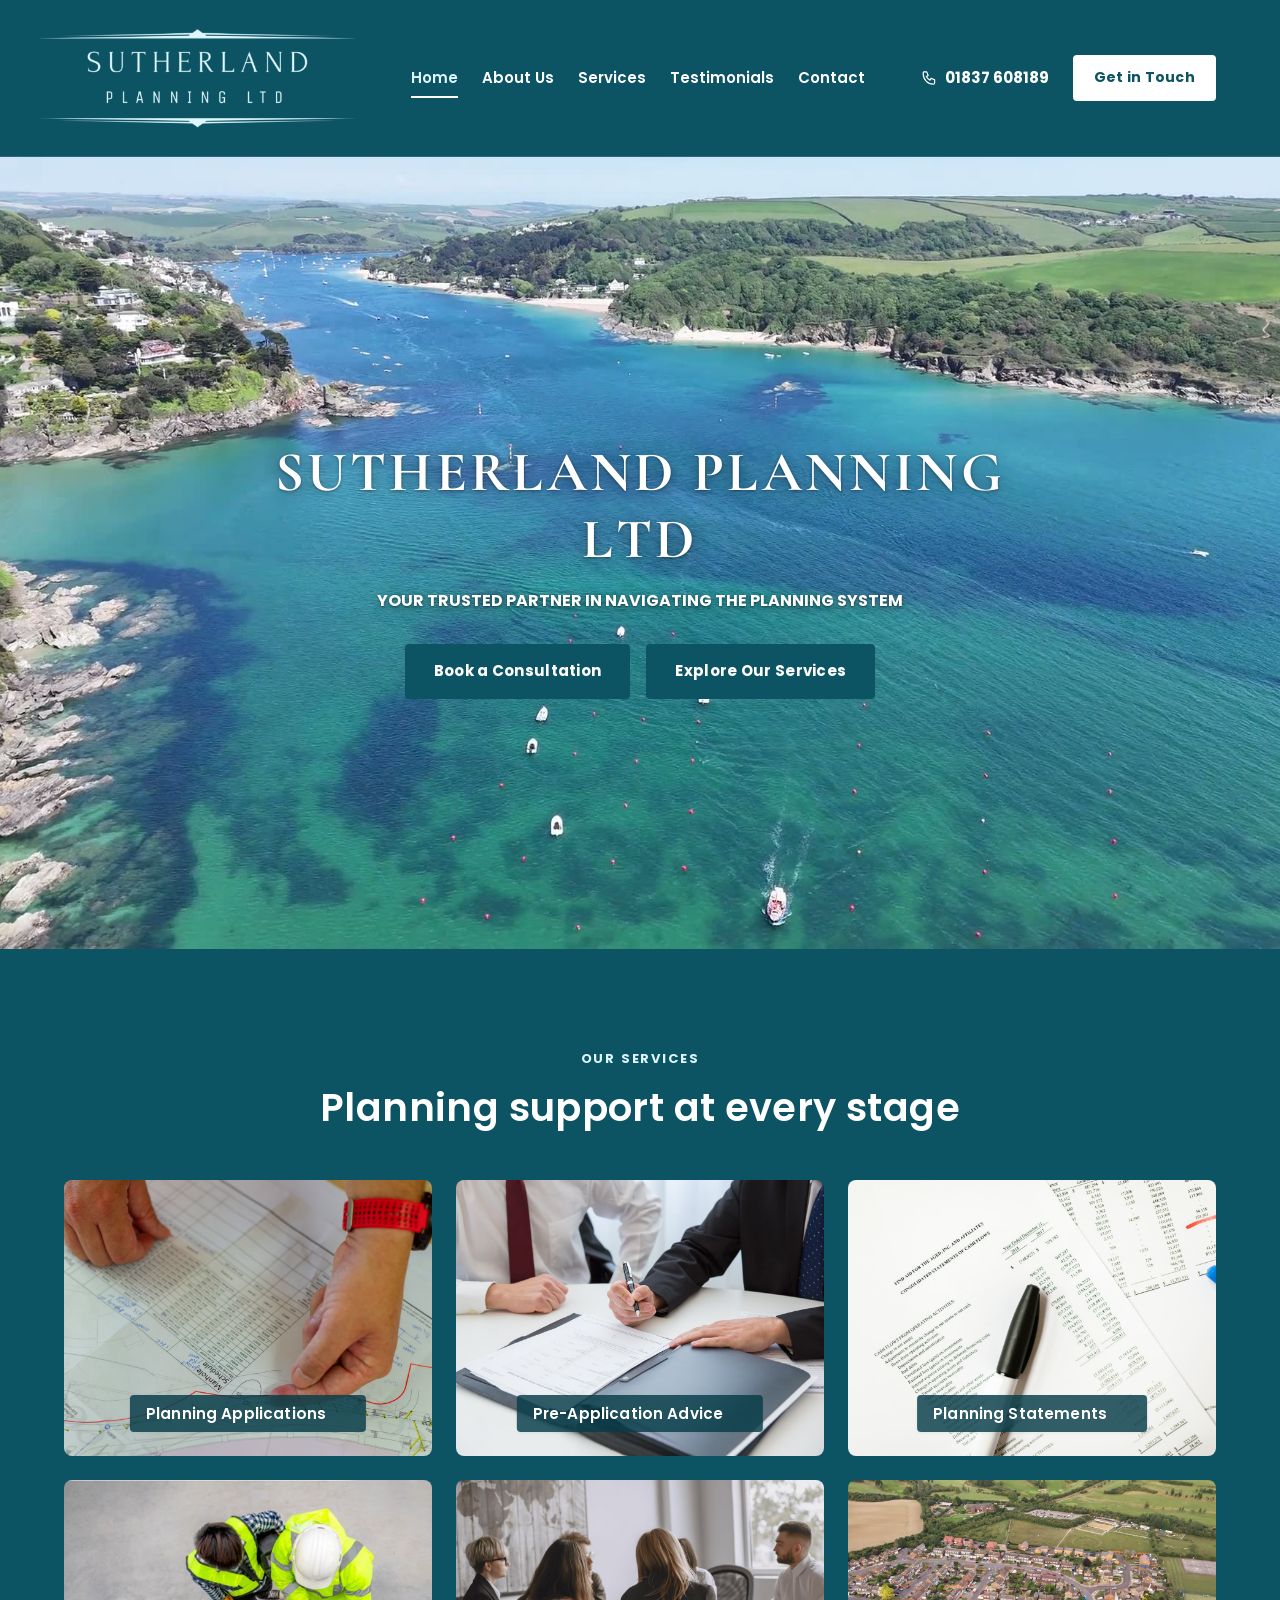
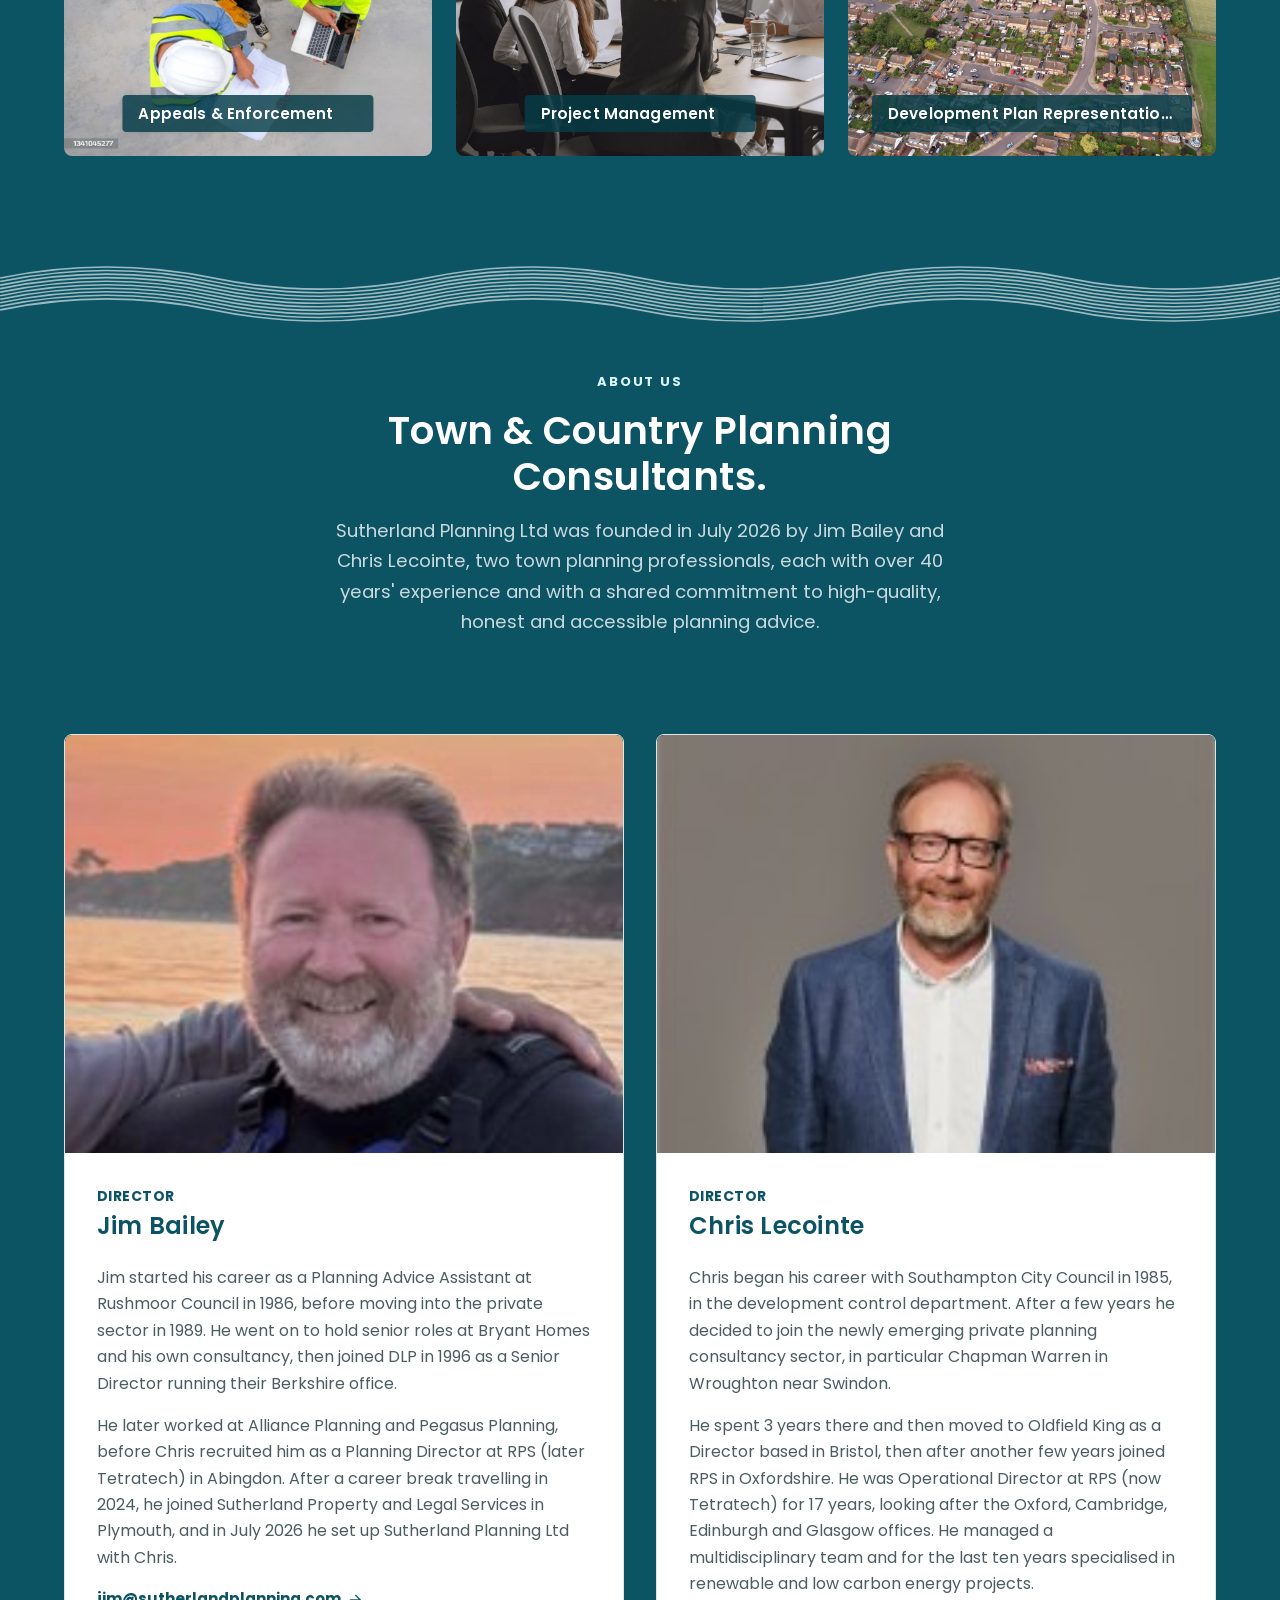
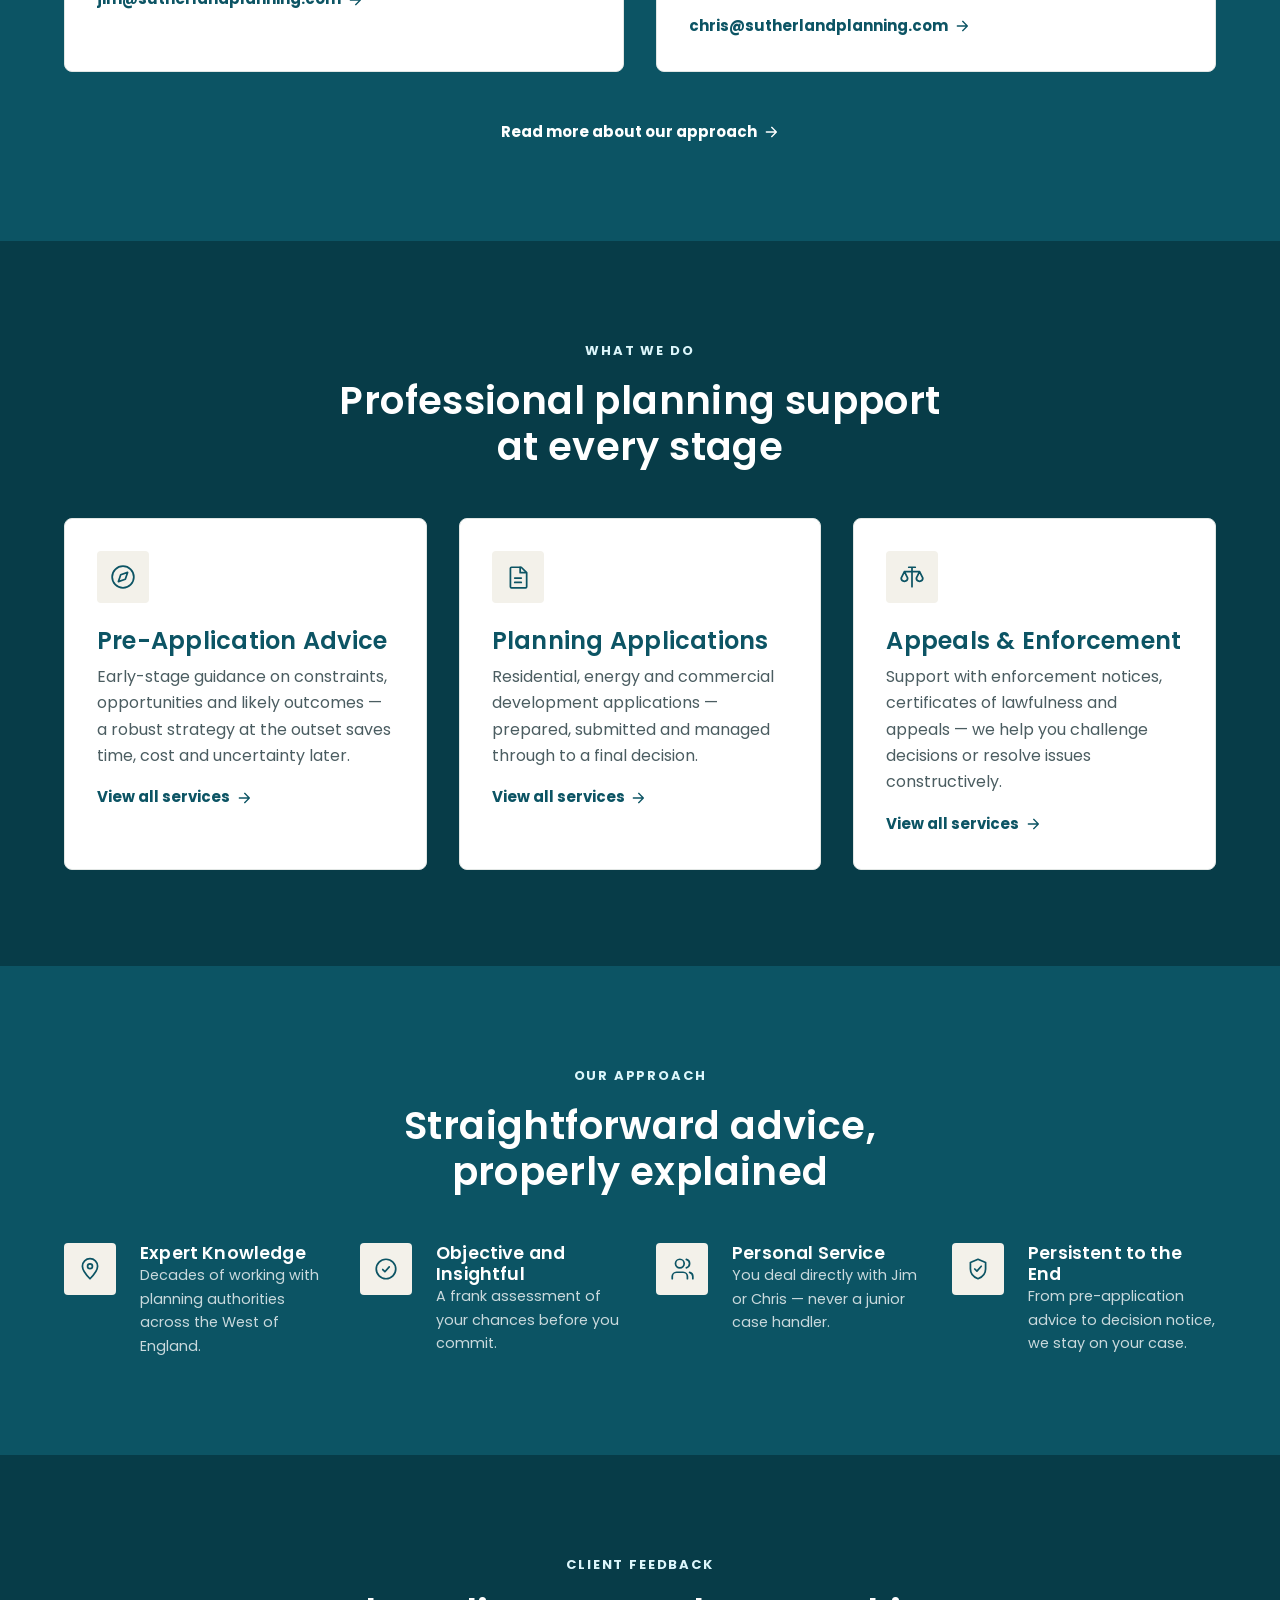
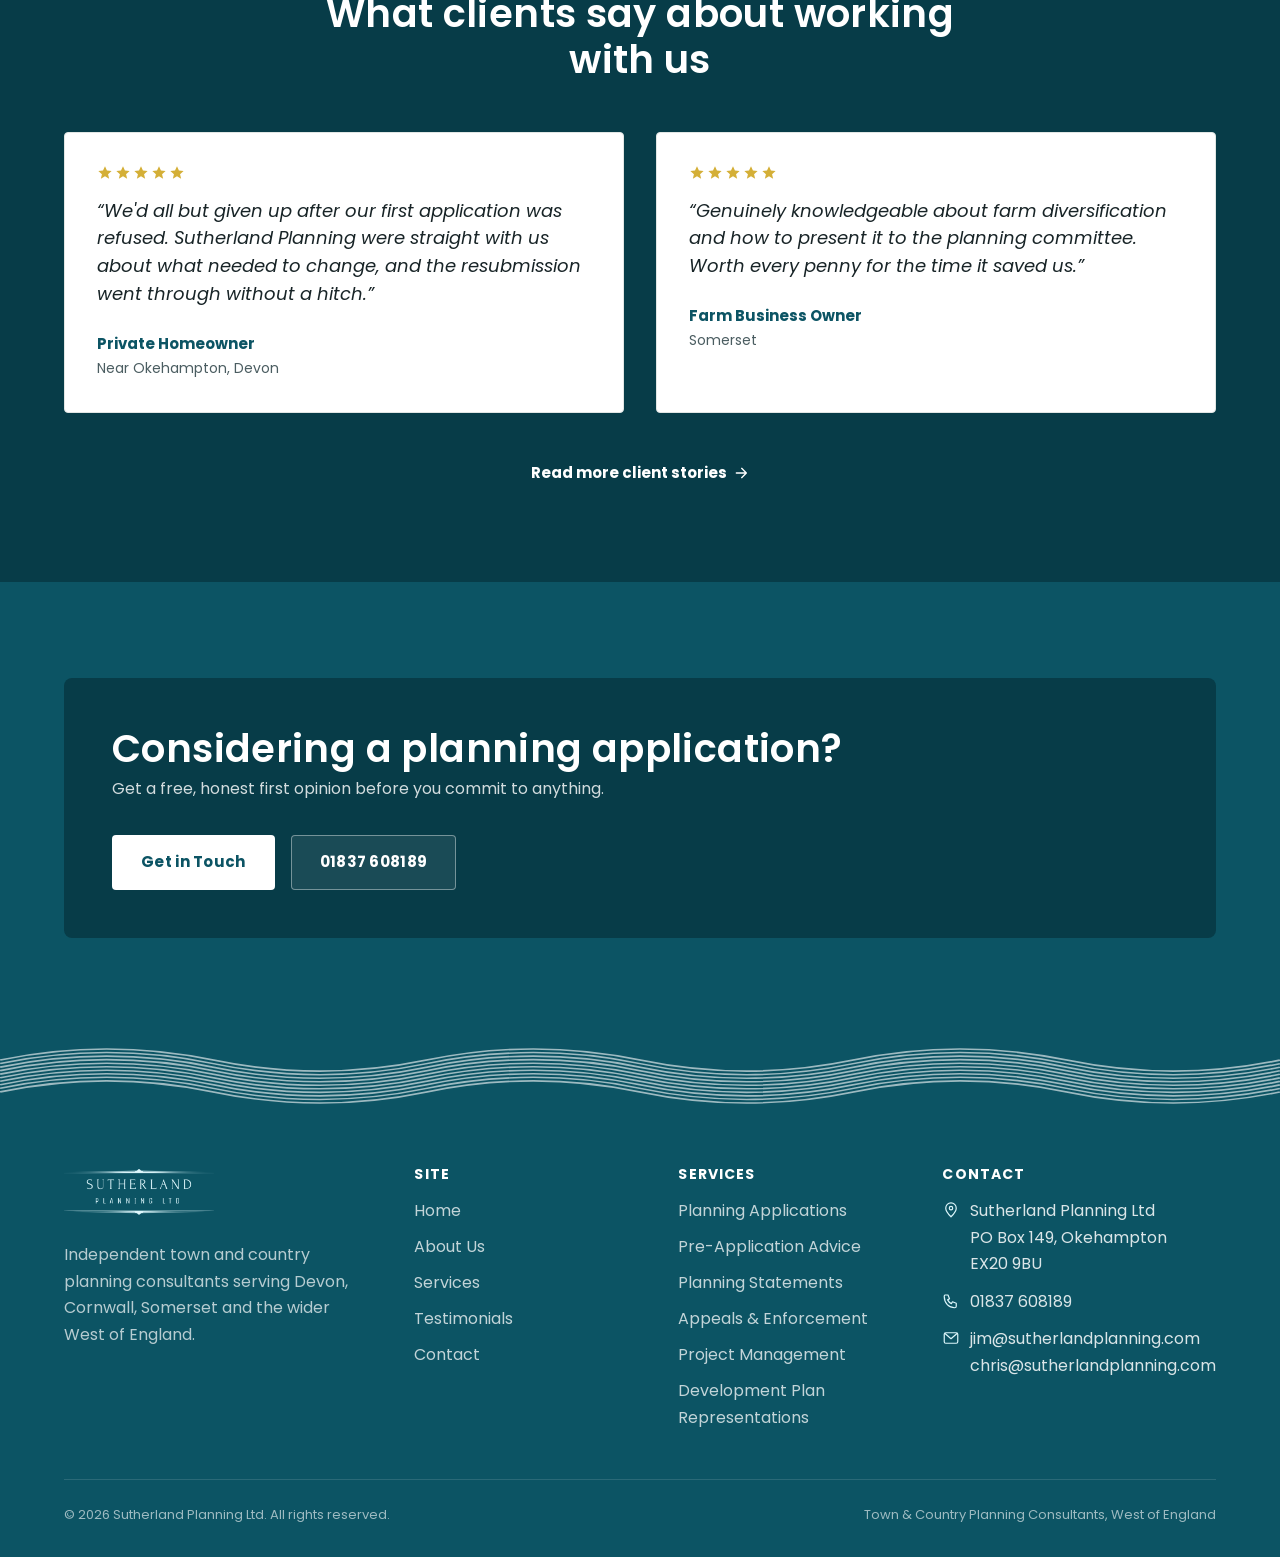
==== index.html @ 9126ce27 "Rename Local Knowledge to Expert Knowledge Co-Authored-By: Claude Sonnet 5 <noreply@anthropic.com>" ====
<!DOCTYPE html>
<html lang="en-GB">
<head>
<meta charset="UTF-8">
<meta name="viewport" content="width=device-width, initial-scale=1">
<title>Sutherland Planning Ltd | Town &amp; Country Planning Consultants, West of England</title>
<meta name="description" content="Sutherland Planning Ltd is a dedicated town and country planning consultancy based in the West of England, led by directors Jim Bailey and Chris Lecointe, each with over 40 years' experience.">
<link rel="icon" href="assets/img/logo.png">
<link rel="preconnect" href="https://fonts.googleapis.com">
<link rel="preconnect" href="https://fonts.gstatic.com" crossorigin>
<link href="https://fonts.googleapis.com/css2?family=Poppins:ital,wght@0,400;0,500;0,600;0,700;0,800;1,400;1,500&family=Cormorant+Garamond:wght@500;600;700&display=swap" rel="stylesheet">
<link rel="stylesheet" href="assets/css/style.css">
</head>
<body>
<a class="skip-link" href="#main">Skip to main content</a>

<!-- ============ HEADER ============ -->
<header class="site-header">
  <div class="container site-header__inner">
    <a class="brand" href="index.html" aria-label="Sutherland Planning Ltd — Home">
      <img src="assets/img/logo.png" alt="Sutherland Planning Ltd — Town &amp; Country Planning Consultants" width="233" height="82">
    </a>

    <nav class="nav-desktop" aria-label="Primary">
      <ul>
        <li><a href="index.html" aria-current="page">Home</a></li>
        <li><a href="about.html">About Us</a></li>
        <li><a href="services.html">Services</a></li>
        <li><a href="testimonials.html">Testimonials</a></li>
        <li><a href="contact.html">Contact</a></li>
      </ul>
    </nav>

    <div class="header-actions">
      <a class="header-phone" href="tel:+441837608189">
        <svg class="icon" viewBox="0 0 24 24" fill="none" stroke="currentColor" stroke-width="1.6" stroke-linecap="round" stroke-linejoin="round" aria-hidden="true"><path d="M4 4h4l2 5-2.5 1.5a11 11 0 0 0 5 5L14 13l5 2v4a2 2 0 0 1-2 2C9.16 21 3 14.84 3 6a2 2 0 0 1 1-2Z"/></svg>
        01837 608189
      </a>
      <a class="btn btn--accent btn--sm" href="contact.html">Get in Touch</a>
      <button class="nav-toggle" aria-label="Open menu" aria-expanded="false" aria-controls="mobile-nav">
        <svg viewBox="0 0 24 24" fill="none" stroke="currentColor" stroke-width="1.8" stroke-linecap="round" aria-hidden="true"><path d="M3 6h18M3 12h18M3 18h18"/></svg>
      </button>
    </div>
  </div>
</header>

<nav id="mobile-nav" class="mobile-nav" aria-label="Mobile">
  <ul>
    <li><a href="index.html">Home</a></li>
    <li><a href="about.html">About Us</a></li>
    <li><a href="services.html">Services</a></li>
    <li><a href="testimonials.html">Testimonials</a></li>
    <li><a href="contact.html">Contact</a></li>
  </ul>
  <div class="mobile-nav__footer">
    <a class="btn btn--accent btn--block" href="contact.html">Get in Touch</a>
    <a class="btn btn--outline btn--block" href="tel:+441837608189">Call 01837 608189</a>
  </div>
</nav>

<main id="main">

  <!-- ============ HERO ============ -->
  <section class="hero">
    <video class="hero__media" autoplay muted loop playsinline poster="assets/img/hero-poster.jpg">
      <source src="assets/video/hero.mp4" type="video/mp4">
    </video>
    <div class="container hero__content">
      <h1>Sutherland Planning Ltd</h1>
      <p class="hero__tagline">Your trusted partner in navigating the planning system</p>
      <div class="hero__actions">
        <a class="btn btn--accent" href="contact.html">Book a Consultation</a>
        <a class="btn btn--accent" href="services.html">Explore Our Services</a>
      </div>
    </div>
  </section>

  <!-- ============ OUR SERVICES ============ -->
  <section class="section">
    <div class="container">
      <div class="section-head section-head--center">
        <span class="eyebrow">Our Services</span>
        <h2>Planning support at every stage</h2>
      </div>
      <div class="service-tiles">
        <a class="service-tile" href="services.html#applications">
          <img class="service-tile__img" src="assets/img/services/planning-applications.jpg" alt="" loading="lazy">
          <h3 class="service-tile__title">Planning Applications
            <svg class="icon" viewBox="0 0 24 24" fill="none" stroke="currentColor" stroke-width="2" stroke-linecap="round" stroke-linejoin="round" aria-hidden="true"><path d="M5 12h14M13 5l7 7-7 7"/></svg>
          </h3>
        </a>
        <a class="service-tile" href="services.html#pre-application-advice">
          <img class="service-tile__img" src="assets/img/services/pre-application-advice.jpg" alt="" loading="lazy">
          <h3 class="service-tile__title">Pre-Application Advice
            <svg class="icon" viewBox="0 0 24 24" fill="none" stroke="currentColor" stroke-width="2" stroke-linecap="round" stroke-linejoin="round" aria-hidden="true"><path d="M5 12h14M13 5l7 7-7 7"/></svg>
          </h3>
        </a>
        <a class="service-tile" href="services.html#planning-statements">
          <img class="service-tile__img" src="assets/img/services/planning-statements.jpg" alt="" loading="lazy">
          <h3 class="service-tile__title">Planning Statements
            <svg class="icon" viewBox="0 0 24 24" fill="none" stroke="currentColor" stroke-width="2" stroke-linecap="round" stroke-linejoin="round" aria-hidden="true"><path d="M5 12h14M13 5l7 7-7 7"/></svg>
          </h3>
        </a>
        <a class="service-tile" href="services.html#enforcement-appeals">
          <img class="service-tile__img" src="assets/img/services/enforcement-appeals.jpg" alt="" loading="lazy">
          <h3 class="service-tile__title">Appeals &amp; Enforcement
            <svg class="icon" viewBox="0 0 24 24" fill="none" stroke="currentColor" stroke-width="2" stroke-linecap="round" stroke-linejoin="round" aria-hidden="true"><path d="M5 12h14M13 5l7 7-7 7"/></svg>
          </h3>
        </a>
        <a class="service-tile" href="services.html#project-management">
          <img class="service-tile__img" src="assets/img/services/project-management.jpg" alt="" loading="lazy">
          <h3 class="service-tile__title">Project Management
            <svg class="icon" viewBox="0 0 24 24" fill="none" stroke="currentColor" stroke-width="2" stroke-linecap="round" stroke-linejoin="round" aria-hidden="true"><path d="M5 12h14M13 5l7 7-7 7"/></svg>
          </h3>
        </a>
        <a class="service-tile" href="services.html#local-plan-representations">
          <img class="service-tile__img" src="assets/img/services/local-plan-representations.jpg" alt="" loading="lazy">
          <h3 class="service-tile__title">Development Plan Representations
            <svg class="icon" viewBox="0 0 24 24" fill="none" stroke="currentColor" stroke-width="2" stroke-linecap="round" stroke-linejoin="round" aria-hidden="true"><path d="M5 12h14M13 5l7 7-7 7"/></svg>
          </h3>
        </a>
      </div>
    </div>
  </section>

  <div class="section-divider" aria-hidden="true"></div>

  <!-- ============ INTRO / VALUE PROP ============ -->
  <section class="section" style="padding-top: var(--space-4);">
    <div class="container">
      <div class="section-head section-head--center" style="margin-bottom: var(--space-7);">
        <span class="eyebrow">About Us</span>
        <h2>Town &amp; Country Planning Consultants.</h2>
        <p style="font-size:1.15rem;">Sutherland Planning Ltd was founded in July 2026 by Jim Bailey and Chris Lecointe, two town planning professionals, each with over 40 years' experience and with a shared commitment to high-quality, honest and accessible planning advice.</p>
      </div>
      <div class="grid grid--2">
        <article class="team-card">
          <div class="team-card__photo">
            <img src="assets/img/jim.jpg" alt="Jim Bailey, Director at Sutherland Planning Ltd" loading="lazy" width="400" height="300">
          </div>
          <div class="team-card__body">
            <span class="team-card__role">Director</span>
            <h3>Jim Bailey</h3>
            <p>Jim started his career as a Planning Advice Assistant at Rushmoor Council in 1986, before moving into the private sector in 1989. He went on to hold senior roles at Bryant Homes and his own consultancy, then joined DLP in 1996 as a Senior Director running their Berkshire office.</p>
            <p>He later worked at Alliance Planning and Pegasus Planning, before Chris recruited him as a Planning Director at RPS (later Tetratech) in Abingdon. After a career break travelling in 2024, he joined Sutherland Property and Legal Services in Plymouth, and in July 2026 he set up Sutherland Planning Ltd with Chris.</p>
            <a class="card__link mt-2" href="mailto:jim@sutherlandplanning.com">
              jim@sutherlandplanning.com
              <svg class="icon" viewBox="0 0 24 24" fill="none" stroke="currentColor" stroke-width="2" stroke-linecap="round" stroke-linejoin="round" aria-hidden="true"><path d="M5 12h14M13 5l7 7-7 7"/></svg>
            </a>
          </div>
        </article>
        <article class="team-card">
          <div class="team-card__photo">
            <img src="assets/img/chris.jpg" alt="Chris Lecointe, Director at Sutherland Planning Ltd" loading="lazy" width="400" height="300">
          </div>
          <div class="team-card__body">
            <span class="team-card__role">Director</span>
            <h3>Chris Lecointe</h3>
            <p>Chris began his career with Southampton City Council in 1985, in the development control department. After a few years he decided to join the newly emerging private planning consultancy sector, in particular Chapman Warren in Wroughton near Swindon.</p>
            <p>He spent 3 years there and then moved to Oldfield King as a Director based in Bristol, then after another few years joined RPS in Oxfordshire. He was Operational Director at RPS (now Tetratech) for 17 years, looking after the Oxford, Cambridge, Edinburgh and Glasgow offices. He managed a multidisciplinary team and for the last ten years specialised in renewable and low carbon energy projects.</p>
            <a class="card__link mt-2" href="mailto:chris@sutherlandplanning.com">
              chris@sutherlandplanning.com
              <svg class="icon" viewBox="0 0 24 24" fill="none" stroke="currentColor" stroke-width="2" stroke-linecap="round" stroke-linejoin="round" aria-hidden="true"><path d="M5 12h14M13 5l7 7-7 7"/></svg>
            </a>
          </div>
        </article>
      </div>
      <p class="text-center mt-4"><a class="card__link card__link--invert" href="about.html" style="justify-content:center;">
        Read more about our approach
        <svg class="icon" viewBox="0 0 24 24" fill="none" stroke="currentColor" stroke-width="2" stroke-linecap="round" stroke-linejoin="round" aria-hidden="true"><path d="M5 12h14M13 5l7 7-7 7"/></svg>
      </a></p>
    </div>
  </section>

  <!-- ============ SERVICES OVERVIEW ============ -->
  <section class="section section--alt">
    <div class="container">
      <div class="section-head section-head--center">
        <span class="eyebrow">What We Do</span>
        <h2>Professional planning support at every stage</h2>
      </div>
      <div class="grid grid--3">
        <article class="card">
          <div class="card__icon">
            <svg class="icon" viewBox="0 0 24 24" fill="none" stroke="currentColor" stroke-width="1.6" stroke-linecap="round" stroke-linejoin="round" aria-hidden="true"><circle cx="12" cy="12" r="10"/><polygon points="16.24 7.76 14.12 14.12 7.76 16.24 9.88 9.88 16.24 7.76"/></svg>
          </div>
          <h3>Pre-Application Advice</h3>
          <p>Early-stage guidance on constraints, opportunities and likely outcomes — a robust strategy at the outset saves time, cost and uncertainty later.</p>
          <a class="card__link" href="services.html#pre-application-advice">
            View all services
            <svg class="icon" viewBox="0 0 24 24" fill="none" stroke="currentColor" stroke-width="2" stroke-linecap="round" stroke-linejoin="round" aria-hidden="true"><path d="M5 12h14M13 5l7 7-7 7"/></svg>
          </a>
        </article>
        <article class="card">
          <div class="card__icon">
            <svg class="icon" viewBox="0 0 24 24" fill="none" stroke="currentColor" stroke-width="1.6" stroke-linecap="round" stroke-linejoin="round" aria-hidden="true"><path d="M6 3h9l5 5v13a1 1 0 0 1-1 1H6a1 1 0 0 1-1-1V4a1 1 0 0 1 1-1Z"/><path d="M14 3v5h5M9 13h6M9 17h6"/></svg>
          </div>
          <h3>Planning Applications</h3>
          <p>Residential, energy and commercial development applications — prepared, submitted and managed through to a final decision.</p>
          <a class="card__link" href="services.html#applications">
            View all services
            <svg class="icon" viewBox="0 0 24 24" fill="none" stroke="currentColor" stroke-width="2" stroke-linecap="round" stroke-linejoin="round" aria-hidden="true"><path d="M5 12h14M13 5l7 7-7 7"/></svg>
          </a>
        </article>
        <article class="card">
          <div class="card__icon">
            <svg class="icon" viewBox="0 0 24 24" fill="none" stroke="currentColor" stroke-width="1.6" stroke-linecap="round" stroke-linejoin="round" aria-hidden="true"><path d="M12 3v18M5 7l-3 6a3 3 0 0 0 6 0L5 7Zm14 0l-3 6a3 3 0 0 0 6 0l-3-6ZM5 7h14M9 3h6"/></svg>
          </div>
          <h3>Appeals &amp; Enforcement</h3>
          <p>Support with enforcement notices, certificates of lawfulness and appeals — we help you challenge decisions or resolve issues constructively.</p>
          <a class="card__link" href="services.html#enforcement-appeals">
            View all services
            <svg class="icon" viewBox="0 0 24 24" fill="none" stroke="currentColor" stroke-width="2" stroke-linecap="round" stroke-linejoin="round" aria-hidden="true"><path d="M5 12h14M13 5l7 7-7 7"/></svg>
          </a>
        </article>
      </div>
    </div>
  </section>

  <!-- ============ APPROACH ============ -->
  <section class="section">
    <div class="container">
      <div class="section-head section-head--center">
        <span class="eyebrow">Our Approach</span>
        <h2>Straightforward advice, properly explained</h2>
      </div>
      <div class="grid grid--4">
        <div class="value-item">
          <div class="card__icon">
            <svg class="icon" viewBox="0 0 24 24" fill="none" stroke="currentColor" stroke-width="1.6" stroke-linecap="round" stroke-linejoin="round" aria-hidden="true"><path d="M12 21c4-4 7-7.5 7-11.5A7 7 0 0 0 5 9.5C5 13.5 8 17 12 21Z"/><circle cx="12" cy="9.5" r="2.25"/></svg>
          </div>
          <div>
            <h3 style="font-size:1.1rem;">Expert Knowledge</h3>
            <p style="font-size:0.9rem;">Decades of working with planning authorities across the West of England.</p>
          </div>
        </div>
        <div class="value-item">
          <div class="card__icon">
            <svg class="icon" viewBox="0 0 24 24" fill="none" stroke="currentColor" stroke-width="1.6" stroke-linecap="round" stroke-linejoin="round" aria-hidden="true"><path d="M9 12.5l2 2 4-4.5"/><circle cx="12" cy="12" r="9"/></svg>
          </div>
          <div>
            <h3 style="font-size:1.1rem;">Objective and Insightful</h3>
            <p style="font-size:0.9rem;">A frank assessment of your chances before you commit.</p>
          </div>
        </div>
        <div class="value-item">
          <div class="card__icon">
            <svg class="icon" viewBox="0 0 24 24" fill="none" stroke="currentColor" stroke-width="1.6" stroke-linecap="round" stroke-linejoin="round" aria-hidden="true"><path d="M17 21v-2a4 4 0 0 0-4-4H7a4 4 0 0 0-4 4v2"/><circle cx="10" cy="7" r="4"/><path d="M22 21v-2a4 4 0 0 0-3-3.87M16 3.13a4 4 0 0 1 0 7.75"/></svg>
          </div>
          <div>
            <h3 style="font-size:1.1rem;">Personal Service</h3>
            <p style="font-size:0.9rem;">You deal directly with Jim or Chris — never a junior case handler.</p>
          </div>
        </div>
        <div class="value-item">
          <div class="card__icon">
            <svg class="icon" viewBox="0 0 24 24" fill="none" stroke="currentColor" stroke-width="1.6" stroke-linecap="round" stroke-linejoin="round" aria-hidden="true"><path d="M12 3l7 3v6c0 4.5-3 7.5-7 9-4-1.5-7-4.5-7-9V6l7-3Z"/><path d="M9 12l2 2 4-4.5"/></svg>
          </div>
          <div>
            <h3 style="font-size:1.1rem;">Persistent to the End</h3>
            <p style="font-size:0.9rem;">From pre-application advice to decision notice, we stay on your case.</p>
          </div>
        </div>
      </div>
    </div>
  </section>

  <!-- ============ TESTIMONIALS PREVIEW ============ -->
  <section class="section section--alt">
    <div class="container">
      <div class="section-head section-head--center">
        <span class="eyebrow">Client Feedback</span>
        <h2>What clients say about working with us</h2>
      </div>
      <div class="grid grid--2">
        <div class="testimonial">
          <div class="stars" aria-hidden="true">
            <svg class="icon" viewBox="0 0 24 24" fill="currentColor"><path d="M12 2l2.9 6.4 7 .7-5.3 4.7 1.6 6.9L12 17l-6.2 3.7 1.6-6.9L2 9.1l7-.7L12 2z"/></svg>
            <svg class="icon" viewBox="0 0 24 24" fill="currentColor"><path d="M12 2l2.9 6.4 7 .7-5.3 4.7 1.6 6.9L12 17l-6.2 3.7 1.6-6.9L2 9.1l7-.7L12 2z"/></svg>
            <svg class="icon" viewBox="0 0 24 24" fill="currentColor"><path d="M12 2l2.9 6.4 7 .7-5.3 4.7 1.6 6.9L12 17l-6.2 3.7 1.6-6.9L2 9.1l7-.7L12 2z"/></svg>
            <svg class="icon" viewBox="0 0 24 24" fill="currentColor"><path d="M12 2l2.9 6.4 7 .7-5.3 4.7 1.6 6.9L12 17l-6.2 3.7 1.6-6.9L2 9.1l7-.7L12 2z"/></svg>
            <svg class="icon" viewBox="0 0 24 24" fill="currentColor"><path d="M12 2l2.9 6.4 7 .7-5.3 4.7 1.6 6.9L12 17l-6.2 3.7 1.6-6.9L2 9.1l7-.7L12 2z"/></svg>
          </div>
          <blockquote>&ldquo;We'd all but given up after our first application was refused. Sutherland Planning were straight with us about what needed to change, and the resubmission went through without a hitch.&rdquo;</blockquote>
          <cite>Private Homeowner <span>Near Okehampton, Devon</span></cite>
        </div>
        <div class="testimonial">
          <div class="stars" aria-hidden="true">
            <svg class="icon" viewBox="0 0 24 24" fill="currentColor"><path d="M12 2l2.9 6.4 7 .7-5.3 4.7 1.6 6.9L12 17l-6.2 3.7 1.6-6.9L2 9.1l7-.7L12 2z"/></svg>
            <svg class="icon" viewBox="0 0 24 24" fill="currentColor"><path d="M12 2l2.9 6.4 7 .7-5.3 4.7 1.6 6.9L12 17l-6.2 3.7 1.6-6.9L2 9.1l7-.7L12 2z"/></svg>
            <svg class="icon" viewBox="0 0 24 24" fill="currentColor"><path d="M12 2l2.9 6.4 7 .7-5.3 4.7 1.6 6.9L12 17l-6.2 3.7 1.6-6.9L2 9.1l7-.7L12 2z"/></svg>
            <svg class="icon" viewBox="0 0 24 24" fill="currentColor"><path d="M12 2l2.9 6.4 7 .7-5.3 4.7 1.6 6.9L12 17l-6.2 3.7 1.6-6.9L2 9.1l7-.7L12 2z"/></svg>
            <svg class="icon" viewBox="0 0 24 24" fill="currentColor"><path d="M12 2l2.9 6.4 7 .7-5.3 4.7 1.6 6.9L12 17l-6.2 3.7 1.6-6.9L2 9.1l7-.7L12 2z"/></svg>
          </div>
          <blockquote>&ldquo;Genuinely knowledgeable about farm diversification and how to present it to the planning committee. Worth every penny for the time it saved us.&rdquo;</blockquote>
          <cite>Farm Business Owner <span>Somerset</span></cite>
        </div>
      </div>
      <p class="text-center mt-4"><a class="card__link card__link--invert" href="testimonials.html" style="justify-content:center;">
        Read more client stories
        <svg class="icon" viewBox="0 0 24 24" fill="none" stroke="currentColor" stroke-width="2" stroke-linecap="round" stroke-linejoin="round" aria-hidden="true"><path d="M5 12h14M13 5l7 7-7 7"/></svg>
      </a></p>
    </div>
  </section>

  <!-- ============ CTA BAND ============ -->
  <section class="section">
    <div class="container">
      <div class="cta-band">
        <div>
          <h2>Considering a planning application?</h2>
          <p>Get a free, honest first opinion before you commit to anything.</p>
        </div>
        <div class="cta-band__actions">
          <a class="btn btn--accent btn--cta-white" href="contact.html">Get in Touch</a>
          <span class="btn btn--ghost-light">01837 608189</span>
        </div>
      </div>
    </div>
  </section>

</main>

<!-- ============ FOOTER ============ -->
<footer class="site-footer">
  <div class="container">
    <div class="footer-grid">
      <div class="footer-brand">
        <img src="assets/img/logo-footer.png" alt="Sutherland Planning Ltd">
        <p>Independent town and country planning consultants serving Devon, Cornwall, Somerset and the wider West of England.</p>
      </div>
      <div>
        <h4>Site</h4>
        <div class="footer-links">
          <a href="index.html">Home</a>
          <a href="about.html">About Us</a>
          <a href="services.html">Services</a>
          <a href="testimonials.html">Testimonials</a>
          <a href="contact.html">Contact</a>
        </div>
      </div>
      <div>
        <h4>Services</h4>
        <div class="footer-links">
          <a href="services.html#applications">Planning Applications</a>
          <a href="services.html#pre-application-advice">Pre-Application Advice</a>
          <a href="services.html#planning-statements">Planning Statements</a>
          <a href="services.html#enforcement-appeals">Appeals &amp; Enforcement</a>
          <a href="services.html#project-management">Project Management</a>
          <a href="services.html#local-plan-representations">Development Plan Representations</a>
        </div>
      </div>
      <div>
        <h4>Contact</h4>
        <div class="footer-contact">
          <div class="item">
            <svg class="icon" viewBox="0 0 24 24" fill="none" stroke="currentColor" stroke-width="1.6" stroke-linecap="round" stroke-linejoin="round" aria-hidden="true"><path d="M12 21c4-4 7-7.5 7-11.5A7 7 0 0 0 5 9.5C5 13.5 8 17 12 21Z"/><circle cx="12" cy="9.5" r="2.25"/></svg>
            <span>Sutherland Planning Ltd<br>PO Box 149, Okehampton<br>EX20 9BU</span>
          </div>
          <div class="item">
            <svg class="icon" viewBox="0 0 24 24" fill="none" stroke="currentColor" stroke-width="1.6" stroke-linecap="round" stroke-linejoin="round" aria-hidden="true"><path d="M4 4h4l2 5-2.5 1.5a11 11 0 0 0 5 5L14 13l5 2v4a2 2 0 0 1-2 2C9.16 21 3 14.84 3 6a2 2 0 0 1 1-2Z"/></svg>
            <a href="tel:+441837608189">01837 608189</a>
          </div>
          <div class="item">
            <svg class="icon" viewBox="0 0 24 24" fill="none" stroke="currentColor" stroke-width="1.6" stroke-linecap="round" stroke-linejoin="round" aria-hidden="true"><rect x="3" y="5" width="18" height="14" rx="2"/><path d="m4 6 8 7 8-7"/></svg>
            <span><a href="mailto:jim@sutherlandplanning.com">jim@sutherlandplanning.com</a><br><a href="mailto:chris@sutherlandplanning.com">chris@sutherlandplanning.com</a></span>
          </div>
        </div>
      </div>
    </div>
    <div class="footer-bottom">
      <span>&copy; <span data-current-year>2026</span> Sutherland Planning Ltd. All rights reserved.</span>
      <span>Town &amp; Country Planning Consultants, West of England</span>
    </div>
  </div>
</footer>

<script src="assets/js/main.js"></script>
</body>
</html>
---- assets/css/style.css ----
/* ==========================================================================
   Sutherland Planning Ltd — Design Tokens & Base
   ========================================================================== */

:root {
  /* Brand colours — sampled from logo.png */
  --color-primary: #0c5464;        /* deep teal */
  --color-primary-dark: #073c48;   /* darker teal — footer, hover */
  --color-primary-light: #3e7b88;  /* mid teal — borders, secondary accents */
  --color-ice: #dcf6fb;            /* pale ice-blue from logo wordmark */
  --color-accent: #8c6b3f;         /* antique brass — CTAs, highlights */
  --color-accent-dark: #6e5430;    /* brass hover */

  --color-bg: #0c5464;             /* teal page background (was warm off-white) */
  --color-surface: #ffffff;
  --color-surface-alt: #f3f1ea;    /* warm muted panel — used for light chips/status only */
  --color-text: #ffffff;           /* default body text — white, for the teal page bg */
  --color-text-muted: rgba(255,255,255,0.78);
  --color-onlight: #182427;        /* dark text for use inside white/light surfaces (cards etc) */
  --color-onlight-muted: #4b5d61;  /* dark muted text for use inside white/light surfaces */
  --color-border: #e1e6e4;         /* borders on white surfaces (cards, inputs) */

  --color-focus: #8c6b3f;

  /* Type */
  --font-heading: 'Poppins', -apple-system, BlinkMacSystemFont, 'Segoe UI', sans-serif;
  --font-body: 'Poppins', -apple-system, BlinkMacSystemFont, 'Segoe UI', sans-serif;

  /* Spacing scale (8px rhythm) */
  --space-1: 0.5rem;
  --space-2: 1rem;
  --space-3: 1.5rem;
  --space-4: 2rem;
  --space-5: 3rem;
  --space-6: 4rem;
  --space-7: 6rem;
  --space-8: 8rem;

  --container-width: 1200px;
  --radius: 4px;
  --radius-lg: 8px;

  --shadow-sm: 0 1px 3px rgba(12, 84, 100, 0.08);
  --shadow-md: 0 8px 24px rgba(12, 84, 100, 0.12);
  --shadow-lg: 0 20px 48px rgba(12, 84, 100, 0.18);

  --transition: 200ms ease;
  --header-height: 144px;
}

/* ==========================================================================
   Reset
   ========================================================================== */

*, *::before, *::after { box-sizing: border-box; }
html { scroll-behavior: smooth; }
@media (prefers-reduced-motion: reduce) {
  html { scroll-behavior: auto; }
  *, *::before, *::after {
    animation-duration: 0.01ms !important;
    animation-iteration-count: 1 !important;
    transition-duration: 0.01ms !important;
    scroll-behavior: auto !important;
  }
}

body, h1, h2, h3, h4, p, figure, blockquote, dl, dd { margin: 0; }
ul[class], ol[class] { list-style: none; margin: 0; padding: 0; }
img, picture, video { max-width: 100%; display: block; }
input, button, textarea, select { font: inherit; color: inherit; }
button { cursor: pointer; }
a { color: inherit; text-decoration: none; }

body {
  font-family: var(--font-body);
  font-size: 1rem;
  line-height: 1.65;
  color: var(--color-text);
  background: var(--color-bg);
  -webkit-font-smoothing: antialiased;
}

h1, h2, h3, h4 {
  font-family: var(--font-heading);
  font-weight: 600;
  line-height: 1.2;
  color: var(--color-text);
  letter-spacing: 0.01em;
}

/* Headings inside white/light surfaces (cards etc.) revert to brand teal */
.card h1, .card h2, .card h3, .card h4,
.team-card h1, .team-card h2, .team-card h3, .team-card h4 {
  color: var(--color-primary);
}
.card p, .team-card p {
  color: var(--color-onlight-muted);
}

h1 { font-size: clamp(2.25rem, 4.5vw, 3.5rem); }
h2 { font-size: clamp(1.75rem, 3vw, 2.5rem); margin-bottom: var(--space-2); }
h3 { font-size: clamp(1.25rem, 2vw, 1.5rem); }

p { color: var(--color-text-muted); }
p + p { margin-top: var(--space-2); }

.container {
  width: 100%;
  max-width: var(--container-width);
  margin-inline: auto;
  padding-inline: var(--space-3);
}

/* Focus visibility */
a:focus-visible,
button:focus-visible,
input:focus-visible,
textarea:focus-visible,
select:focus-visible,
summary:focus-visible {
  outline: 3px solid var(--color-focus);
  outline-offset: 3px;
  border-radius: 2px;
}

/* Skip link */
.skip-link {
  position: absolute;
  left: -999px;
  top: auto;
  background: var(--color-primary);
  color: #fff;
  padding: var(--space-2) var(--space-3);
  z-index: 1000;
  border-radius: 0 0 var(--radius) 0;
}
.skip-link:focus {
  left: 0;
  top: 0;
}

.eyebrow {
  display: inline-block;
  font-family: var(--font-body);
  font-weight: 700;
  font-size: 0.8125rem;
  letter-spacing: 0.14em;
  text-transform: uppercase;
  color: var(--color-ice);
  margin-bottom: var(--space-2);
}

.section {
  padding-block: var(--space-7);
}
.section--alt { background: var(--color-primary-dark); }
.section--primary { background: var(--color-primary); color: #fff; }
.section--primary h2, .section--primary h3 { color: #fff; }
.section--primary p { color: rgba(255,255,255,0.82); }

.section-head {
  max-width: 640px;
  margin-bottom: var(--space-5);
}
.section-head h2 {
  margin-bottom: var(--space-2);
}
.section-head--center {
  margin-inline: auto;
  text-align: center;
}

/* ==========================================================================
   Buttons
   ========================================================================== */

.btn {
  display: inline-flex;
  align-items: center;
  gap: 0.5rem;
  padding: 0.875rem 1.75rem;
  border-radius: var(--radius);
  font-weight: 700;
  font-size: 0.9375rem;
  letter-spacing: 0.02em;
  border: 1.5px solid transparent;
  transition: background var(--transition), color var(--transition), border-color var(--transition), transform var(--transition);
  min-height: 44px;
  white-space: nowrap;
}
.btn:active { transform: translateY(1px); }

.btn--accent {
  background: var(--color-accent);
  color: #fff;
}
.btn--accent:hover { background: var(--color-accent-dark); }

/* Header sits on a solid teal band, so its CTA flips to a white pill
   with teal text instead of the brass fill used elsewhere. */
.site-header .btn--accent {
  background: #fff;
  color: var(--color-primary);
}
.site-header .btn--accent:hover {
  background: var(--color-surface-alt);
}

/* "Book a Consultation" hero CTA uses the brand teal instead of brass. */
.hero .btn--accent {
  background: var(--color-primary);
}
.hero .btn--accent:hover {
  background: var(--color-primary-dark);
}

/* Mobile menu "Get in Touch" — teal instead of brass on the white mobile-nav panel. */
.mobile-nav .btn--accent {
  background: var(--color-primary);
  color: #fff;
}
.mobile-nav .btn--accent:hover {
  background: var(--color-primary-dark);
}

/* "Send Enquiry" contact form submit — white pill with teal text. */
#contact-form .btn--accent {
  background: #fff;
  color: var(--color-primary);
}
#contact-form .btn--accent:hover {
  background: var(--color-surface-alt);
}

/* Used where a brass button would sit awkwardly on a dark teal band. */
.btn--cta-white {
  background: #fff;
  color: var(--color-primary);
}
.btn--cta-white:hover {
  background: var(--color-surface-alt);
}

.btn--outline {
  background: transparent;
  border-color: currentColor;
  color: var(--color-primary);
}
.btn--outline:hover { background: var(--color-primary); color: #fff; }

.btn--outline-light {
  background: transparent;
  border-color: rgba(255,255,255,0.7);
  color: #fff;
}
.btn--outline-light:hover { background: #fff; color: var(--color-primary); }

.btn--ghost-light {
  background: rgba(255,255,255,0.08);
  border-color: rgba(255,255,255,0.4);
  color: #fff;
}
.btn--ghost-light:hover { background: rgba(255,255,255,0.18); }

.btn--sm { padding: 0.625rem 1.25rem; font-size: 0.875rem; }
.btn--block { width: 100%; justify-content: center; }

.icon {
  width: 1.15em;
  height: 1.15em;
  flex-shrink: 0;
}

/* ==========================================================================
   Header
   ========================================================================== */

.site-header {
  position: sticky;
  top: 0;
  z-index: 100;
  background: var(--color-primary);
  border-bottom: 1px solid rgba(255,255,255,0.12);
}

.site-header__inner {
  display: flex;
  align-items: center;
  justify-content: space-between;
  gap: var(--space-3);
  min-height: var(--header-height);
}

.brand {
  display: flex;
  align-items: center;
  flex-shrink: 0;
  height: var(--header-height);
  margin-left: calc(-1 * var(--space-3));
  overflow: hidden;
}
.brand img {
  height: 111px;
  width: auto;
  border-radius: 0;
  display: block;
}

.nav-desktop {
  display: none;
  align-self: center;
}
.nav-desktop ul {
  display: flex;
  align-items: center;
  gap: var(--space-3);
  flex-wrap: nowrap;
  list-style: none;
  margin: 0;
  padding: 0;
}
.nav-desktop a {
  font-weight: 600;
  font-size: 0.9375rem;
  color: #fff;
  padding: 0.5rem 0;
  position: relative;
  transition: color var(--transition);
  white-space: nowrap;
}
.nav-desktop a::after {
  content: '';
  position: absolute;
  left: 0; right: 100%;
  bottom: -2px;
  height: 2px;
  background: #fff;
  transition: right var(--transition);
}
.nav-desktop a:hover,
.nav-desktop a[aria-current="page"] {
  color: var(--color-ice);
}
.nav-desktop a:hover::after,
.nav-desktop a[aria-current="page"]::after {
  right: 0;
}

.header-actions {
  display: flex;
  align-items: center;
  align-self: center;
  gap: var(--space-3);
}

.header-phone {
  display: none;
  align-items: center;
  gap: 0.4rem;
  font-weight: 700;
  color: #fff;
  font-size: 0.9375rem;
}

.nav-toggle {
  background: transparent;
  border: 1.5px solid rgba(255,255,255,0.45);
  border-radius: var(--radius);
  padding: 0.5rem;
  width: 44px;
  height: 44px;
  display: inline-flex;
  align-items: center;
  justify-content: center;
}
.nav-toggle svg { width: 22px; height: 22px; color: #fff; }

.mobile-nav {
  position: fixed;
  inset: 0;
  top: var(--header-height);
  background: var(--color-surface);
  z-index: 99;
  padding: var(--space-4) var(--space-3);
  transform: translateX(100%);
  transition: transform 260ms ease;
  overflow-y: auto;
}
.mobile-nav.is-open { transform: translateX(0); }
.mobile-nav ul { display: flex; flex-direction: column; gap: var(--space-1); list-style: none; margin: 0; padding: 0; }
.mobile-nav a {
  display: block;
  font-family: var(--font-heading);
  font-size: 1.5rem;
  color: var(--color-primary);
  padding: var(--space-2) 0;
  border-bottom: 1px solid var(--color-border);
}
.mobile-nav__footer {
  margin-top: var(--space-4);
  display: flex;
  flex-direction: column;
  gap: var(--space-2);
}

/* Show the full text navigation as soon as it reasonably fits, and only
   fall back to the hamburger menu on genuinely narrow (phone) screens. */
@media (min-width: 700px) {
  .nav-desktop { display: block; }
  .nav-toggle { display: none; }
  .mobile-nav { display: none; }
}
@media (min-width: 1080px) {
  .header-phone { display: inline-flex; }
}
@media (min-width: 700px) and (max-width: 899px) {
  .nav-desktop ul { gap: var(--space-2); }
  .nav-desktop a { font-size: 0.875rem; }
  .brand img { height: 84px; }
  .btn--sm { padding: 0.55rem 1rem; font-size: 0.8125rem; }
}

/* ==========================================================================
   Hero (home)
   ========================================================================== */

.hero {
  position: relative;
  min-height: 88vh;
  display: flex;
  align-items: center;
  overflow: hidden;
  color: #fff;
  isolation: isolate;
}
.hero__media {
  position: absolute;
  inset: 0;
  z-index: -2;
  width: 100%;
  height: 100%;
  object-fit: cover;
}
.hero__content {
  padding-block: var(--space-7) var(--space-6);
  max-width: 780px;
  margin-inline: auto;
  text-align: center;
}
.hero__content h1 {
  color: #fff;
  margin-bottom: var(--space-2);
  text-shadow: 0 2px 16px rgba(0,0,0,0.45), 0 1px 3px rgba(0,0,0,0.4);
  font-family: 'Cormorant Garamond', 'Times New Roman', serif;
  font-weight: 700;
  text-transform: uppercase;
  letter-spacing: 0.06em;
}
.hero__content .lede {
  color: rgba(255,255,255,0.95);
  font-size: 1.15rem;
  max-width: 56ch;
  margin-inline: auto;
  margin-bottom: var(--space-2);
  text-shadow: 0 2px 12px rgba(0,0,0,0.45), 0 1px 2px rgba(0,0,0,0.4);
}
.hero__tagline {
  color: #ffffff;
  font-family: var(--font-heading);
  font-size: 1rem;
  font-weight: 700;
  line-height: 1.4;
  max-width: 56ch;
  margin-inline: auto;
  margin-bottom: var(--space-4);
  text-shadow: 0 2px 12px rgba(0,0,0,0.45), 0 1px 2px rgba(0,0,0,0.4);
  text-transform: uppercase;
}
.hero__actions {
  display: flex;
  flex-wrap: wrap;
  justify-content: center;
  gap: var(--space-2);
}
.hero__eyebrow {
  color: var(--color-ice);
}

@media (prefers-reduced-motion: reduce) {
  .hero__media { display: none; }
  .hero { background: var(--color-primary-dark) url('../img/hero-poster.jpg') center / cover no-repeat; }
}

/* Skip the autoplaying video on phones — heavy for mobile data/battery
   and prone to being blocked or stalling; a static photo is more reliable. */
@media (max-width: 767px) {
  .hero__media { display: none; }
  .hero { background: var(--color-primary-dark) url('../img/hero-poster.jpg') center / cover no-repeat; }
}

/* Page banner (inner pages) */
.page-banner {
  background: var(--color-primary);
  background-image: radial-gradient(circle at 15% 20%, rgba(255,255,255,0.06), transparent 45%);
  color: #fff;
  padding-block: var(--space-6) var(--space-5);
}
.page-banner h1 { color: #fff; }
.page-banner .breadcrumb {
  font-size: 0.875rem;
  color: var(--color-ice);
  margin-bottom: var(--space-2);
  display: flex;
  gap: 0.4rem;
  align-items: center;
}
.page-banner .breadcrumb a { color: var(--color-ice); font-weight: 600; }
.page-banner .breadcrumb a:hover { text-decoration: underline; }
.page-banner p { color: rgba(255,255,255,0.85); max-width: 60ch; margin-top: var(--space-2); }

/* ==========================================================================
   Cards & grids
   ========================================================================== */

.grid {
  display: grid;
  gap: var(--space-4);
}
.grid--3 { grid-template-columns: repeat(1, 1fr); }
.grid--4 { grid-template-columns: repeat(1, 1fr); }
.grid--2 { grid-template-columns: repeat(1, 1fr); }
@media (min-width: 640px) {
  .grid--4 { grid-template-columns: repeat(2, 1fr); }
}
@media (min-width: 768px) {
  .grid--2 { grid-template-columns: repeat(2, 1fr); }
}
@media (min-width: 960px) {
  .grid--3 { grid-template-columns: repeat(3, 1fr); }
  .grid--4 { grid-template-columns: repeat(4, 1fr); }
}

.card {
  background: var(--color-surface);
  border: 1px solid var(--color-border);
  border-radius: var(--radius-lg);
  padding: var(--space-4);
  transition: transform var(--transition), box-shadow var(--transition), border-color var(--transition);
}
.card:hover {
  transform: translateY(-4px);
  box-shadow: var(--shadow-md);
  border-color: transparent;
}

.card__icon {
  width: 52px;
  height: 52px;
  border-radius: var(--radius);
  background: var(--color-surface-alt);
  color: var(--color-primary);
  display: flex;
  align-items: center;
  justify-content: center;
  margin-bottom: var(--space-3);
}
.card__icon .icon { width: 26px; height: 26px; }

.card h3 { margin-bottom: 0.5rem; }
.card__link {
  display: inline-flex;
  align-items: center;
  gap: 0.35rem;
  margin-top: var(--space-2);
  font-weight: 700;
  color: var(--color-primary);
  font-size: 0.9375rem;
}
.card__link .icon { width: 16px; height: 16px; transition: transform var(--transition); }
.card__link:hover .icon { transform: translateX(3px); }
/* For card__link used directly on the teal page (not inside a white card) */
.card__link--invert { color: #fff; }

/* Service tiles — image cards with overlay title (home page services grid) */
.service-tiles {
  display: grid;
  grid-template-columns: repeat(1, 1fr);
  gap: var(--space-3);
}
@media (min-width: 640px) {
  .service-tiles { grid-template-columns: repeat(2, 1fr); }
}
@media (min-width: 960px) {
  .service-tiles { grid-template-columns: repeat(3, 1fr); }
}
.service-tile {
  position: relative;
  display: block;
  aspect-ratio: 4 / 3;
  border-radius: var(--radius-lg);
  overflow: hidden;
  isolation: isolate;
}
.service-tile__img {
  position: absolute;
  inset: 0;
  width: 100%;
  height: 100%;
  object-fit: cover;
  transition: transform 500ms ease;
}
.service-tile:hover .service-tile__img { transform: scale(1.06); }
.service-tile__title {
  position: absolute;
  left: 50%;
  bottom: var(--space-3);
  transform: translateX(-50%);
  z-index: 1;
  margin: 0;
  max-width: calc(100% - 2 * var(--space-3));
  padding: 0.55rem 1rem;
  background: rgba(7,60,72,0.82);
  border-radius: var(--radius);
  color: #fff;
  font-size: 0.95rem;
  line-height: 1.25;
  text-align: center;
  white-space: nowrap;
  overflow: hidden;
  text-overflow: ellipsis;
  box-shadow: var(--shadow-sm);
  transition: background var(--transition);
}
.service-tile:hover .service-tile__title {
  background: rgba(7,60,72,0.95);
}
.service-tile__title .icon {
  width: 15px;
  height: 15px;
  margin-left: 0.3rem;
  vertical-align: -2px;
  opacity: 0;
  transform: translateX(-3px);
  transition: opacity var(--transition), transform var(--transition);
}
.service-tile:hover .service-tile__title .icon { opacity: 1; transform: translateX(0); }

/* Stats */
.stats {
  display: grid;
  grid-template-columns: repeat(2, 1fr);
  gap: var(--space-4);
}
@media (min-width: 768px) { .stats { grid-template-columns: repeat(4, 1fr); } }
.stat { text-align: center; }
.stat__num {
  font-family: var(--font-heading);
  font-size: clamp(2rem, 4vw, 2.75rem);
  color: var(--color-primary);
  display: block;
}
.stat__label {
  font-size: 0.875rem;
  color: rgba(255,255,255,0.78);
  letter-spacing: 0.02em;
}

/* Values / approach list */
.value-item {
  display: flex;
  gap: var(--space-3);
  align-items: flex-start;
}
.value-item .card__icon { margin-bottom: 0; flex-shrink: 0; }

/* Team */
.team-card {
  background: var(--color-surface);
  border: 1px solid var(--color-border);
  border-radius: var(--radius-lg);
  overflow: hidden;
}
.team-card__photo {
  aspect-ratio: 4 / 3;
  background: var(--color-primary);
  background-image: linear-gradient(150deg, var(--color-primary) 0%, var(--color-primary-light) 100%);
  display: flex;
  align-items: center;
  justify-content: center;
  color: var(--color-ice);
  overflow: hidden;
}
.team-card__photo .icon { width: 64px; height: 64px; opacity: 0.85; }
.team-card__photo img {
  width: 100%;
  height: 100%;
  object-fit: cover;
  object-position: center 30%;
}
.team-card__body { padding: var(--space-4); }
.team-card__body h3 { margin-bottom: var(--space-3); }
.team-card__role {
  color: var(--color-primary);
  font-weight: 700;
  font-size: 0.875rem;
  letter-spacing: 0.03em;
  text-transform: uppercase;
  margin-bottom: 0.25rem;
  display: block;
}

/* Testimonials */
.testimonial {
  background: var(--color-surface);
  border: 1px solid var(--color-border);
  border-radius: var(--radius);
  padding: var(--space-4);
}
.testimonial blockquote {
  font-family: var(--font-heading);
  font-style: italic;
  font-size: 1.125rem;
  color: var(--color-onlight);
  line-height: 1.55;
}
.testimonial cite {
  display: block;
  margin-top: var(--space-3);
  font-style: normal;
  font-weight: 700;
  font-size: 0.9375rem;
  color: var(--color-primary);
}
.testimonial cite span {
  display: block;
  font-weight: 400;
  color: var(--color-onlight-muted);
  font-size: 0.875rem;
}
.testimonial .stars {
  display: flex;
  gap: 2px;
  color: #d4af37;
  margin-bottom: var(--space-2);
}
.testimonial .stars .icon { width: 16px; height: 16px; }

/* ==========================================================================
   Services list (services.html)
   ========================================================================== */

.service-row {
  display: grid;
  gap: var(--space-3);
  padding-block: var(--space-4);
  border-bottom: 1px solid rgba(255,255,255,0.18);
  grid-template-columns: 1fr;
}
.service-row:first-child { padding-top: 0; }
.service-row:last-child { border-bottom: none; }
@media (min-width: 768px) {
  .service-row { grid-template-columns: 64px 1fr; align-items: start; }
}
.service-row__icon {
  width: 56px;
  height: 56px;
  border-radius: var(--radius);
  background: var(--color-surface-alt);
  color: var(--color-primary);
  display: flex;
  align-items: center;
  justify-content: center;
}
.service-row__icon .icon { width: 28px; height: 28px; }

.service-subgroups {
  display: grid;
  gap: var(--space-3);
  margin-top: var(--space-2);
}
@media (min-width: 640px) {
  .service-subgroups { grid-template-columns: repeat(3, 1fr); }
}
.service-subgroup h4 {
  font-family: var(--font-heading);
  font-weight: 600;
  font-size: 1rem;
  color: var(--color-ice);
  margin-bottom: 0.5rem;
}
.service-subgroup ul {
  list-style: none;
  margin: 0;
  padding: 0;
  display: flex;
  flex-direction: column;
  gap: 0.4rem;
}
.service-subgroup li {
  position: relative;
  padding-left: 1rem;
  font-size: 0.9rem;
  color: var(--color-text-muted);
  line-height: 1.45;
}
.service-subgroup li::before {
  content: '';
  position: absolute;
  left: 0;
  top: 0.55em;
  width: 6px;
  height: 6px;
  border-radius: 50%;
  background: #ffffff;
}

/* ==========================================================================
   Forms (contact.html)
   ========================================================================== */

.form-field {
  margin-bottom: var(--space-3);
}
.form-field label {
  display: block;
  font-weight: 700;
  font-size: 0.9375rem;
  margin-bottom: 0.4rem;
  color: #fff;
}
.form-field .required { color: #fff; }
.form-field input,
.form-field textarea,
.form-field select {
  width: 100%;
  padding: 0.8rem 0.9rem;
  border: 1.5px solid var(--color-border);
  border-radius: var(--radius);
  background: var(--color-surface);
  color: var(--color-onlight);
  font-size: 1rem;
  min-height: 48px;
  transition: border-color var(--transition);
}
.form-field textarea { min-height: 140px; resize: vertical; }
.form-field input:focus,
.form-field textarea:focus,
.form-field select:focus {
  border-color: var(--color-accent);
}
.form-field small {
  display: block;
  margin-top: 0.35rem;
  color: var(--color-text-muted);
  font-size: 0.8125rem;
}
.form-status {
  margin-top: var(--space-2);
  padding: var(--space-2) var(--space-3);
  border-radius: var(--radius);
  background: var(--color-surface-alt);
  color: var(--color-onlight);
  border: 1px solid var(--color-border);
  font-size: 0.9375rem;
  display: none;
}
.form-status.is-visible { display: block; }

.contact-info-card {
  background: var(--color-primary);
  color: #fff;
  border-radius: var(--radius-lg);
  padding: var(--space-4);
}
.contact-info-card h3 { color: #fff; }
.contact-info-list { display: flex; flex-direction: column; gap: var(--space-3); margin-top: var(--space-3); }
.contact-info-list .item { display: flex; gap: var(--space-2); align-items: flex-start; }
.contact-info-list .icon { width: 22px; height: 22px; color: var(--color-ice); flex-shrink: 0; margin-top: 2px; }
.contact-info-list a { font-weight: 600; }
.contact-info-list a:hover { text-decoration: underline; }
.contact-info-list .label { display: block; font-size: 0.8125rem; color: rgba(255,255,255,0.7); margin-bottom: 0.15rem; }

/* ==========================================================================
   CTA band
   ========================================================================== */

.cta-band {
  background: var(--color-primary-dark);
  color: #fff;
  border-radius: var(--radius-lg);
  padding: var(--space-5);
  display: flex;
  flex-wrap: wrap;
  gap: var(--space-4);
  align-items: center;
  justify-content: space-between;
}
.cta-band h2 { color: #fff; margin-bottom: 0.25rem; }
.cta-band p { color: rgba(255,255,255,0.82); }
.cta-band__actions { display: flex; gap: var(--space-2); flex-wrap: wrap; }

/* ==========================================================================
   Section divider (decorative wave, reused from footer)
   ========================================================================== */

.section-divider {
  height: 84px;
  background: url('../img/footer-divider.svg') center / 100% 100% no-repeat;
}

/* ==========================================================================
   Footer
   ========================================================================== */

.site-footer {
  position: relative;
  background: var(--color-primary);
  color: rgba(255,255,255,0.85);
  padding-top: calc(84px + 3rem);
  padding-bottom: var(--space-4);
}
.site-footer::before {
  content: '';
  position: absolute;
  top: 0;
  left: 0;
  right: 0;
  height: 84px;
  background: url('../img/footer-divider.svg') top center / 100% 100% no-repeat;
  pointer-events: none;
}
.site-footer .container {
  position: relative;
}
.footer-grid {
  display: grid;
  gap: var(--space-5);
  grid-template-columns: 1fr;
}
@media (min-width: 768px) {
  .footer-grid { grid-template-columns: 1.4fr 1fr 1fr 1.2fr; }
}
.footer-brand img { width: 100%; max-width: 150px; height: auto; display: block; margin-bottom: var(--space-3); border-radius: 3px; }
.footer-brand p { color: rgba(255,255,255,0.7); max-width: 32ch; }
.site-footer h4 {
  color: #fff;
  font-family: var(--font-body);
  font-weight: 700;
  font-size: 0.875rem;
  letter-spacing: 0.08em;
  text-transform: uppercase;
  margin-bottom: var(--space-2);
}
.footer-links { display: flex; flex-direction: column; gap: 0.6rem; }
.footer-links a { color: rgba(255,255,255,0.75); transition: color var(--transition); }
.footer-links a:hover { color: #fff; }
.footer-contact { display: flex; flex-direction: column; gap: 0.7rem; }
.footer-contact .item { display: flex; gap: 0.6rem; align-items: flex-start; }
.footer-contact .icon { width: 18px; height: 18px; color: var(--color-ice); margin-top: 3px; flex-shrink: 0; }
.footer-contact a { color: rgba(255,255,255,0.85); }
.footer-contact a:hover { text-decoration: underline; }

.footer-bottom {
  margin-top: var(--space-5);
  padding-top: var(--space-3);
  border-top: 1px solid rgba(255,255,255,0.12);
  display: flex;
  flex-wrap: wrap;
  gap: var(--space-2);
  justify-content: space-between;
  font-size: 0.8125rem;
  color: rgba(255,255,255,0.6);
}

/* ==========================================================================
   Utilities
   ========================================================================== */

.visually-hidden {
  position: absolute;
  width: 1px; height: 1px;
  padding: 0; margin: -1px;
  overflow: hidden;
  clip: rect(0,0,0,0);
  white-space: nowrap;
  border: 0;
}

.text-center { text-align: center; }
.mt-1 { margin-top: var(--space-1); }
.mt-2 { margin-top: var(--space-2); }
.mt-3 { margin-top: var(--space-3); }
.mt-4 { margin-top: var(--space-4); }
.mb-2 { margin-bottom: var(--space-2); }
.mb-3 { margin-bottom: var(--space-3); }

.flow-content > * + * { margin-top: var(--space-2); }

@media (min-width: 768px) {
  :root { --header-height: 156px; }
}
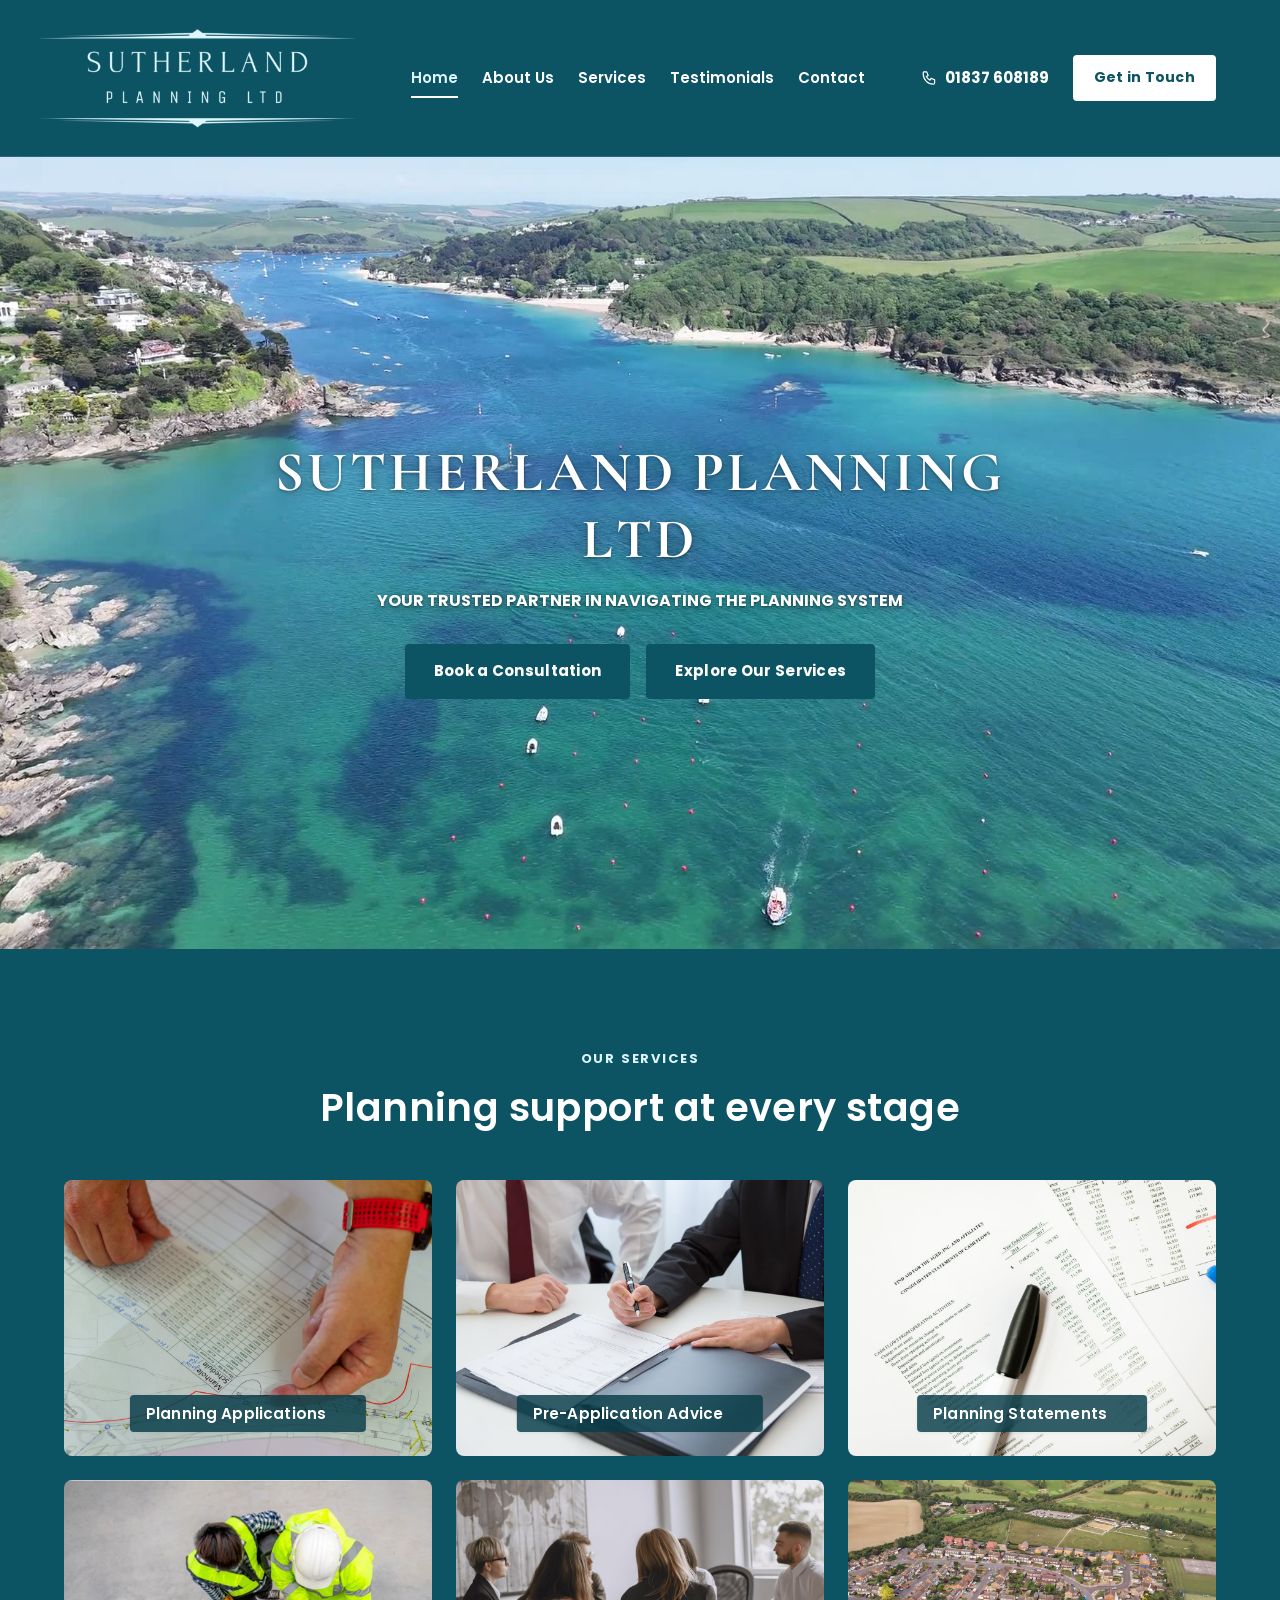
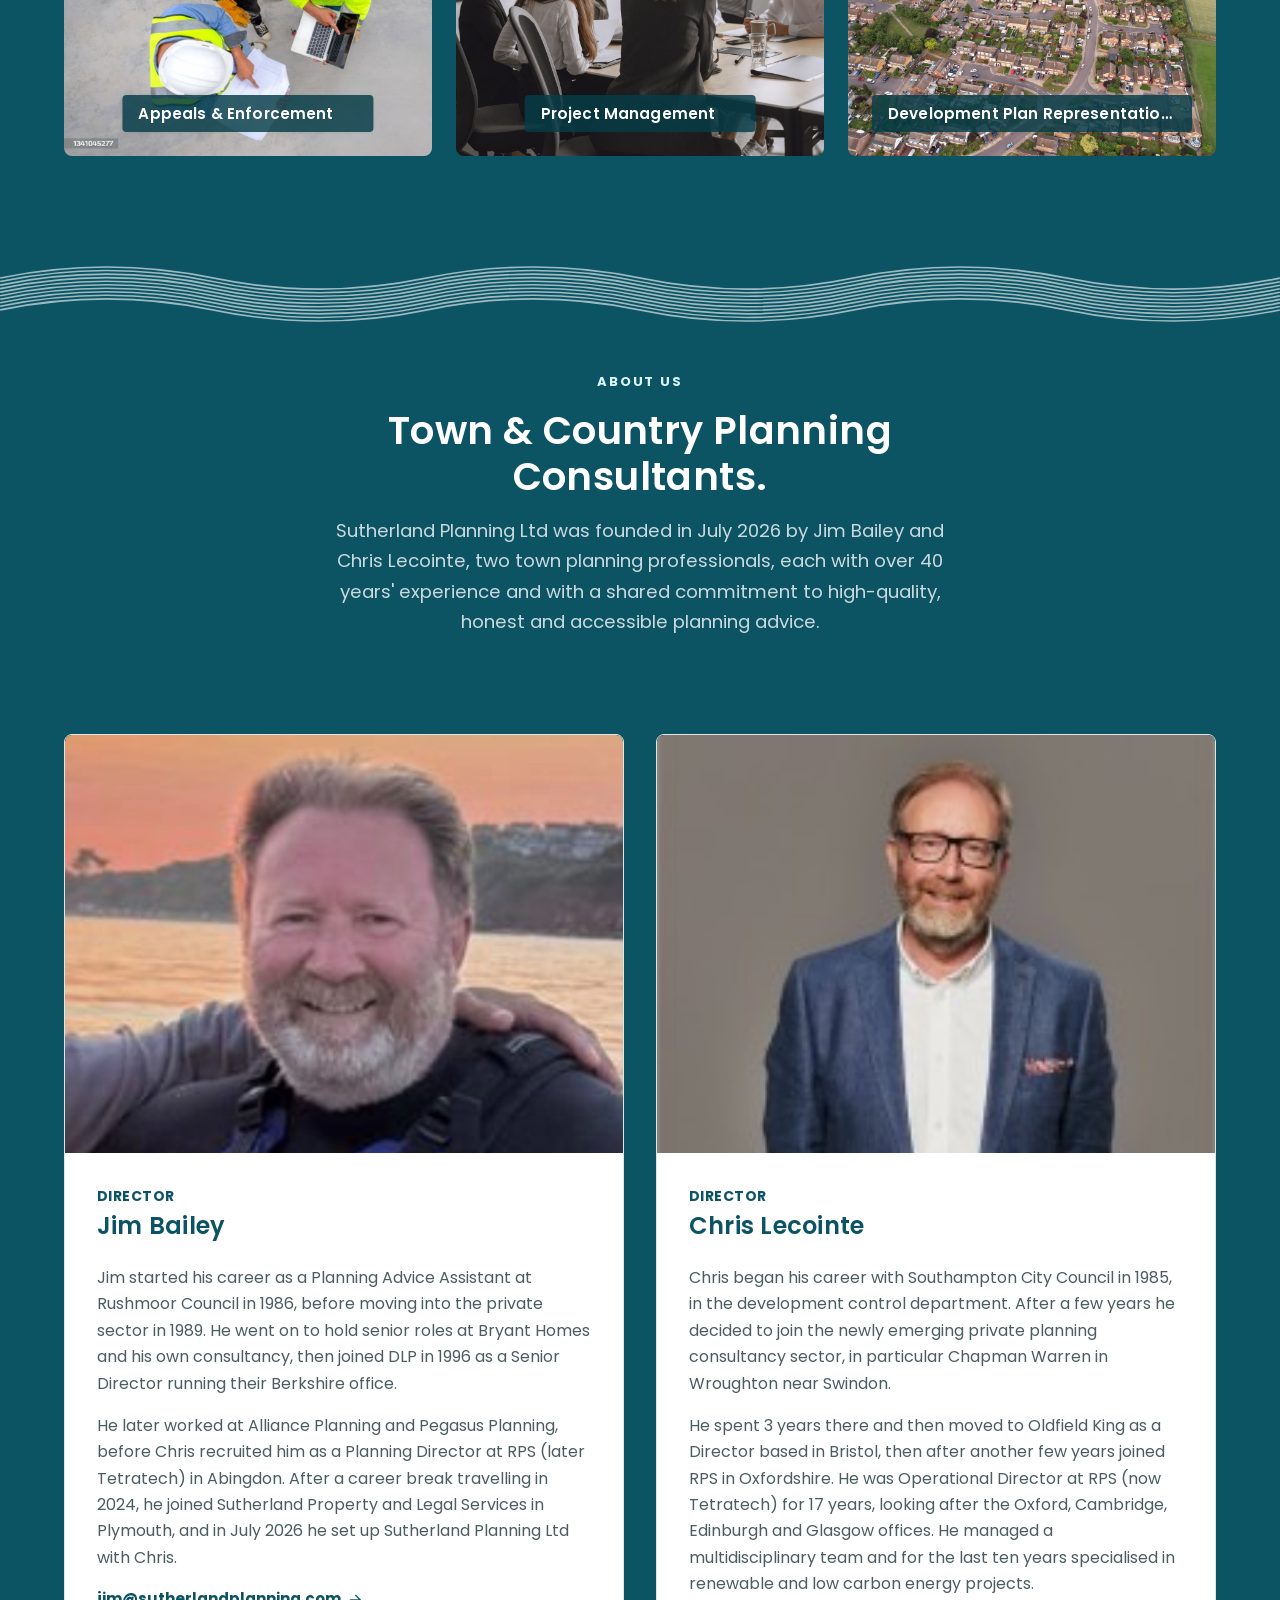
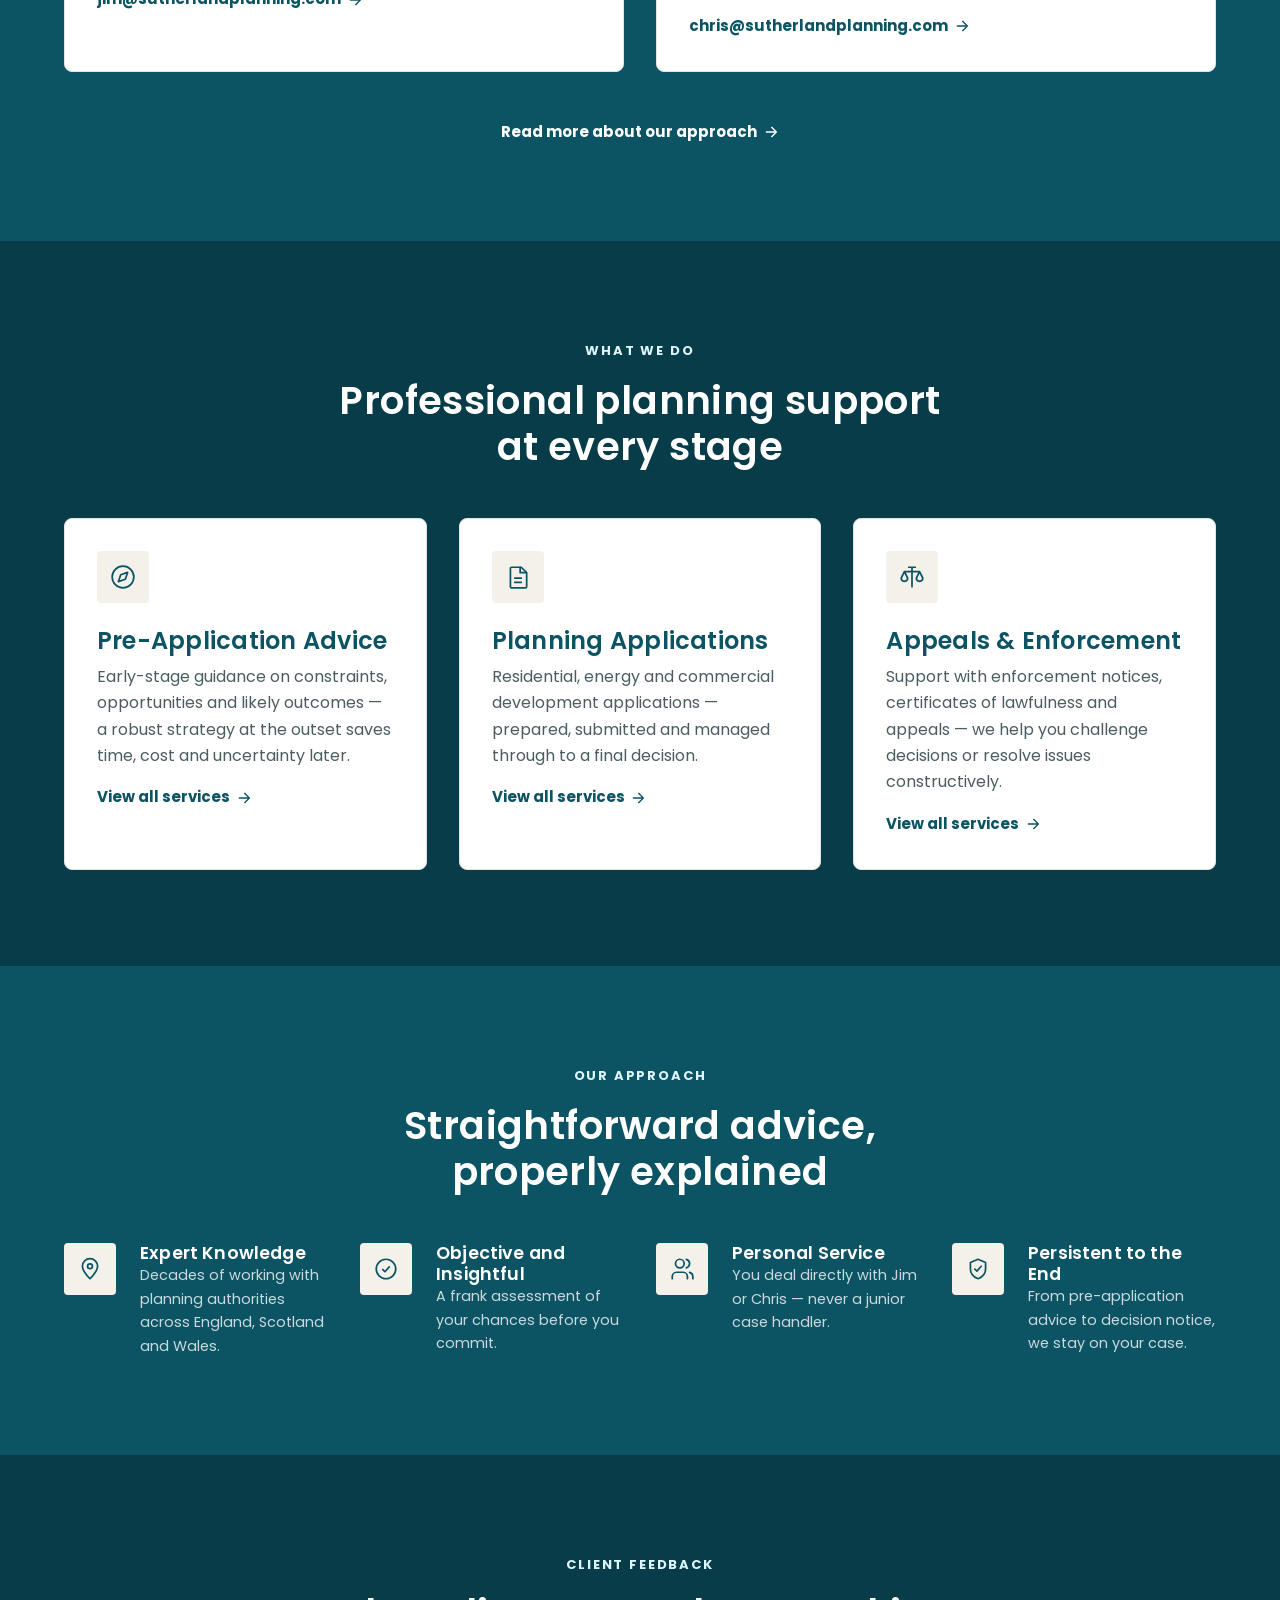
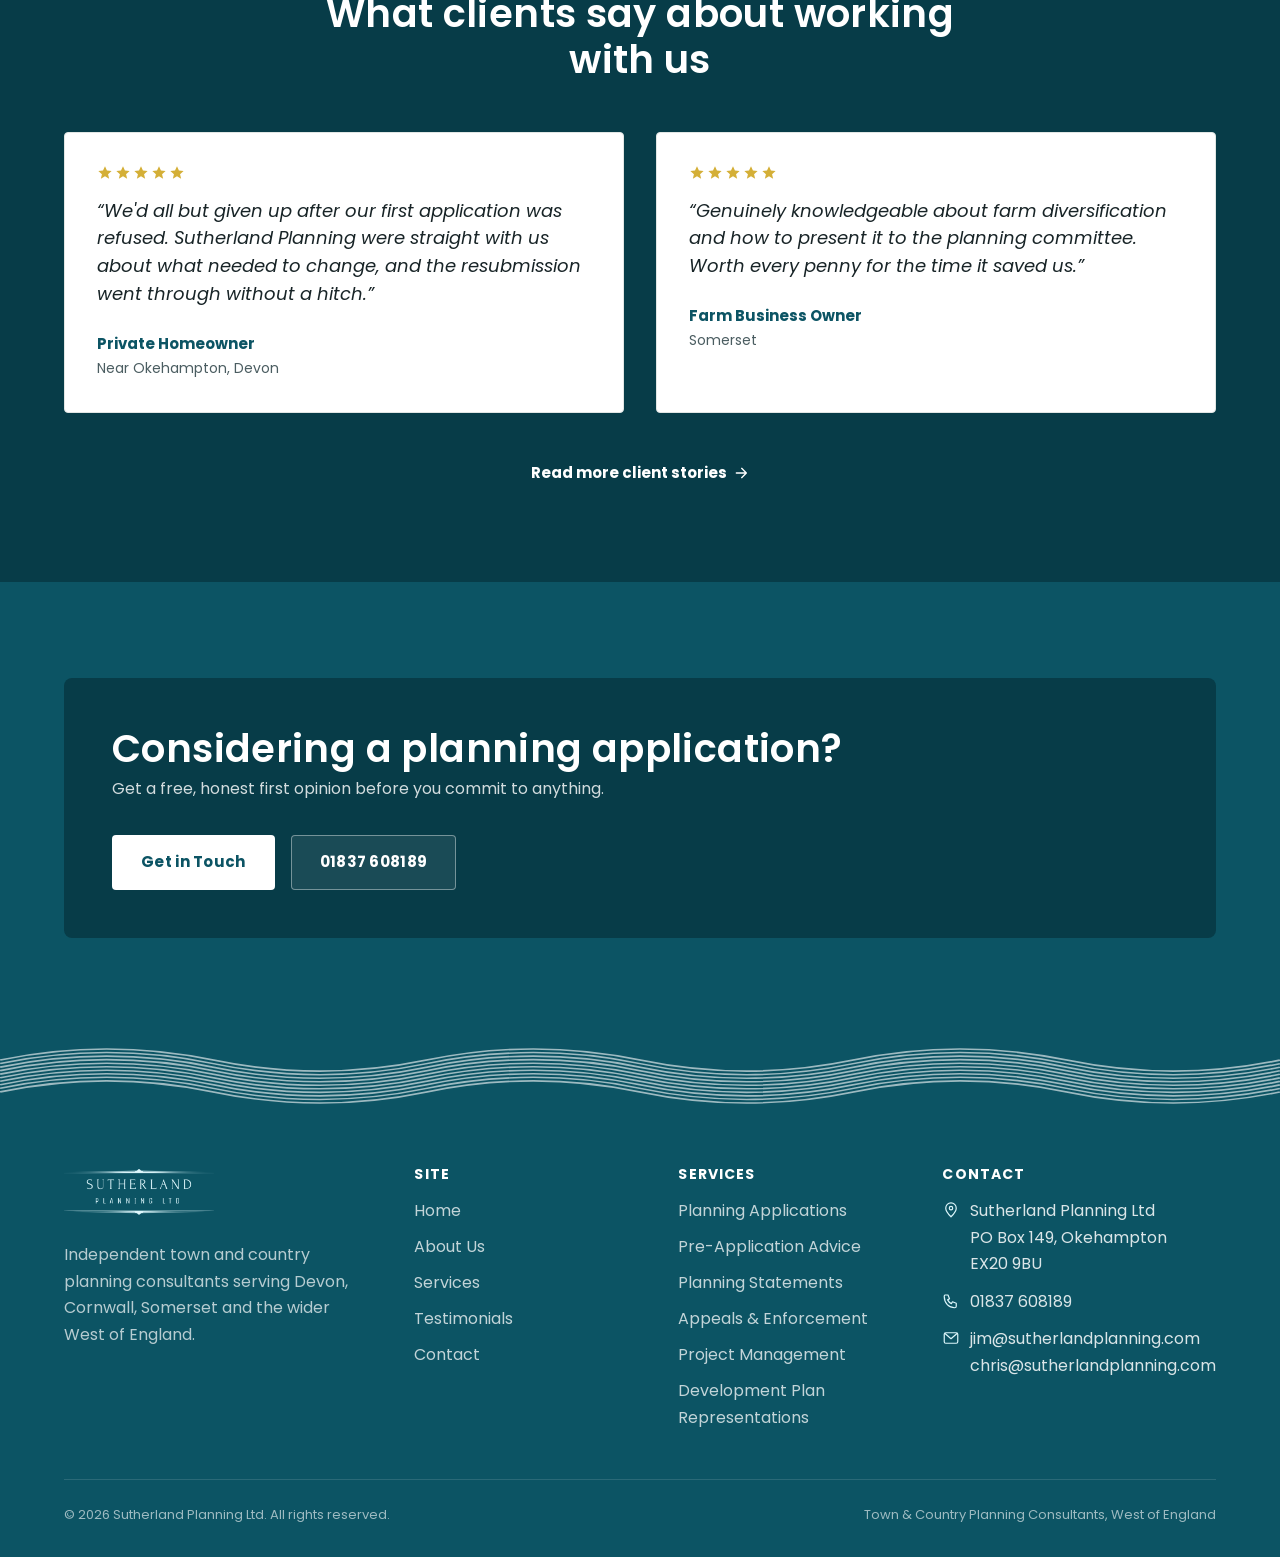
==== commit 053b6c1e: "Broaden Expert Knowledge coverage description Co-Authored-By: Claude Sonnet 5 <noreply@anthropic.com" ====
--- a/index.html
+++ b/index.html
@@ -231,7 +231,7 @@
           </div>
           <div>
             <h3 style="font-size:1.1rem;">Expert Knowledge</h3>
-            <p style="font-size:0.9rem;">Decades of working with planning authorities across the West of England.</p>
+            <p style="font-size:0.9rem;">Decades of working with planning authorities across England, Scotland and Wales.</p>
           </div>
         </div>
         <div class="value-item">
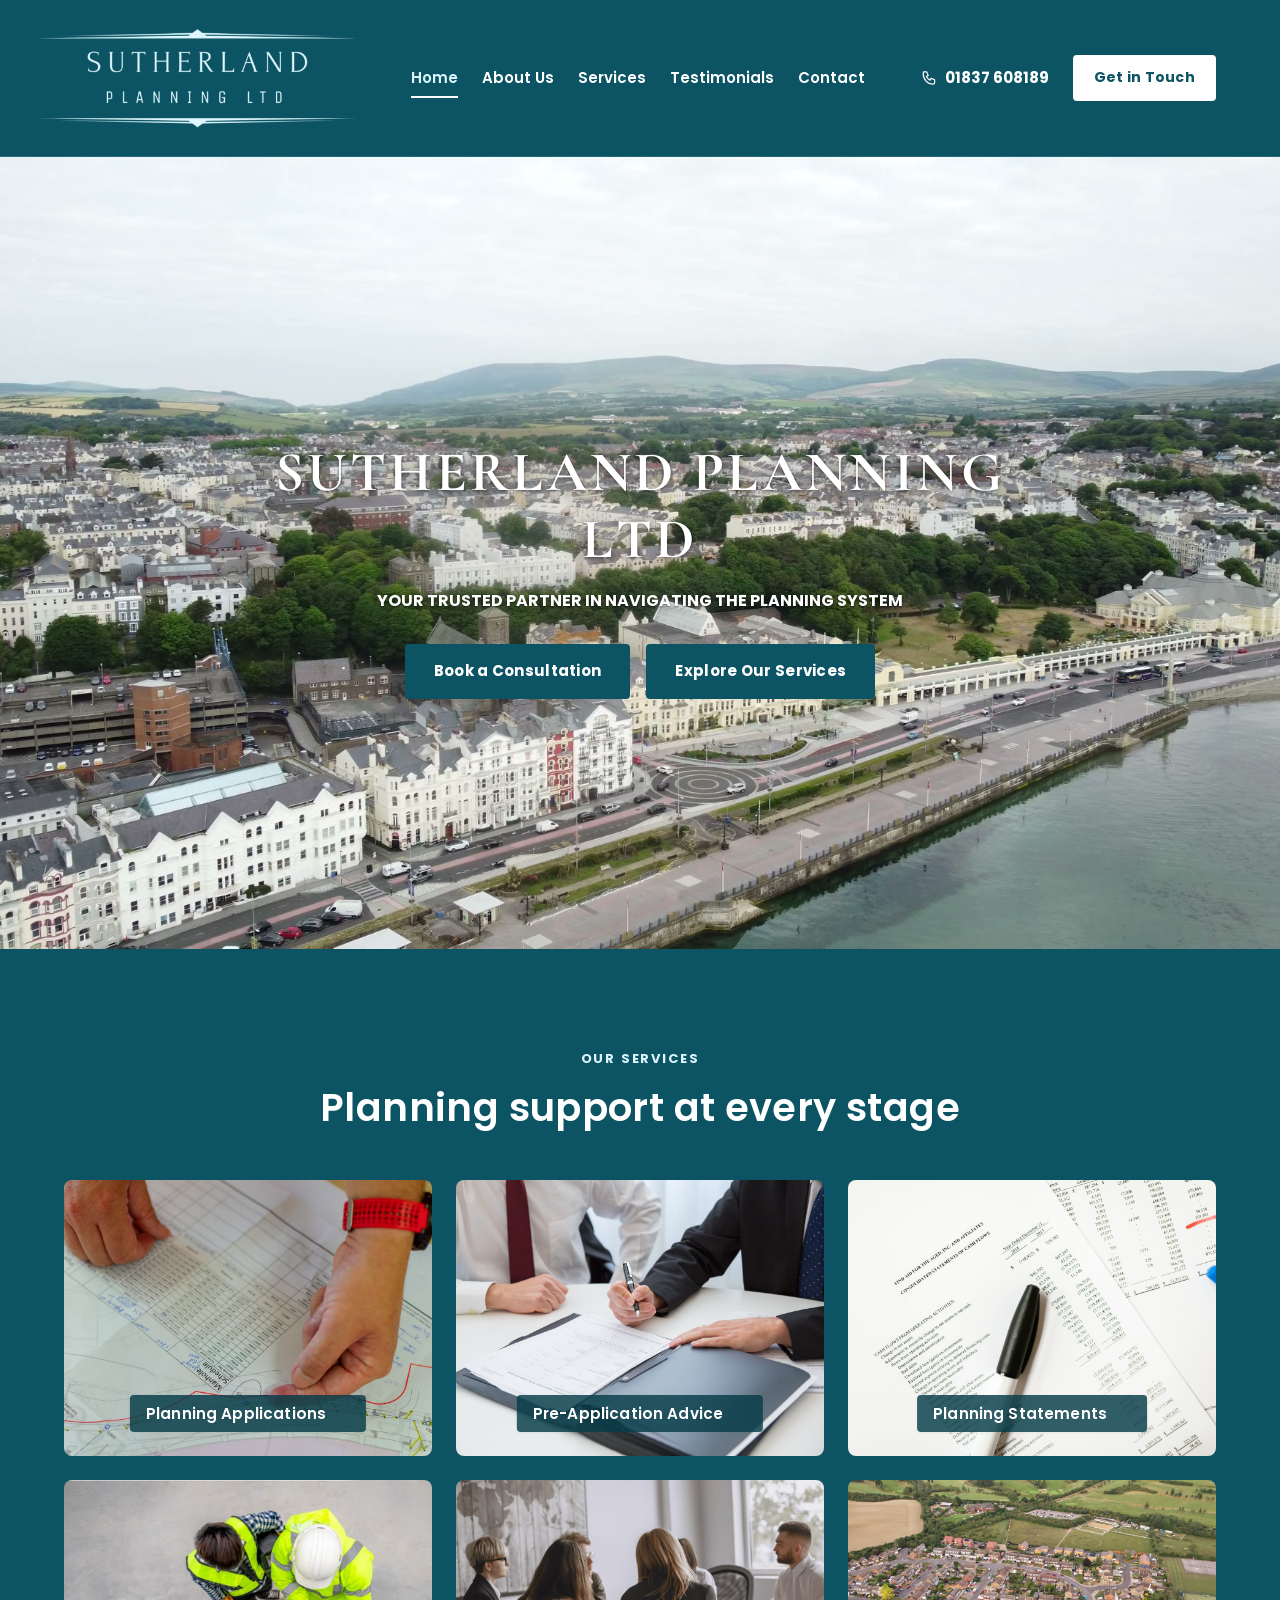
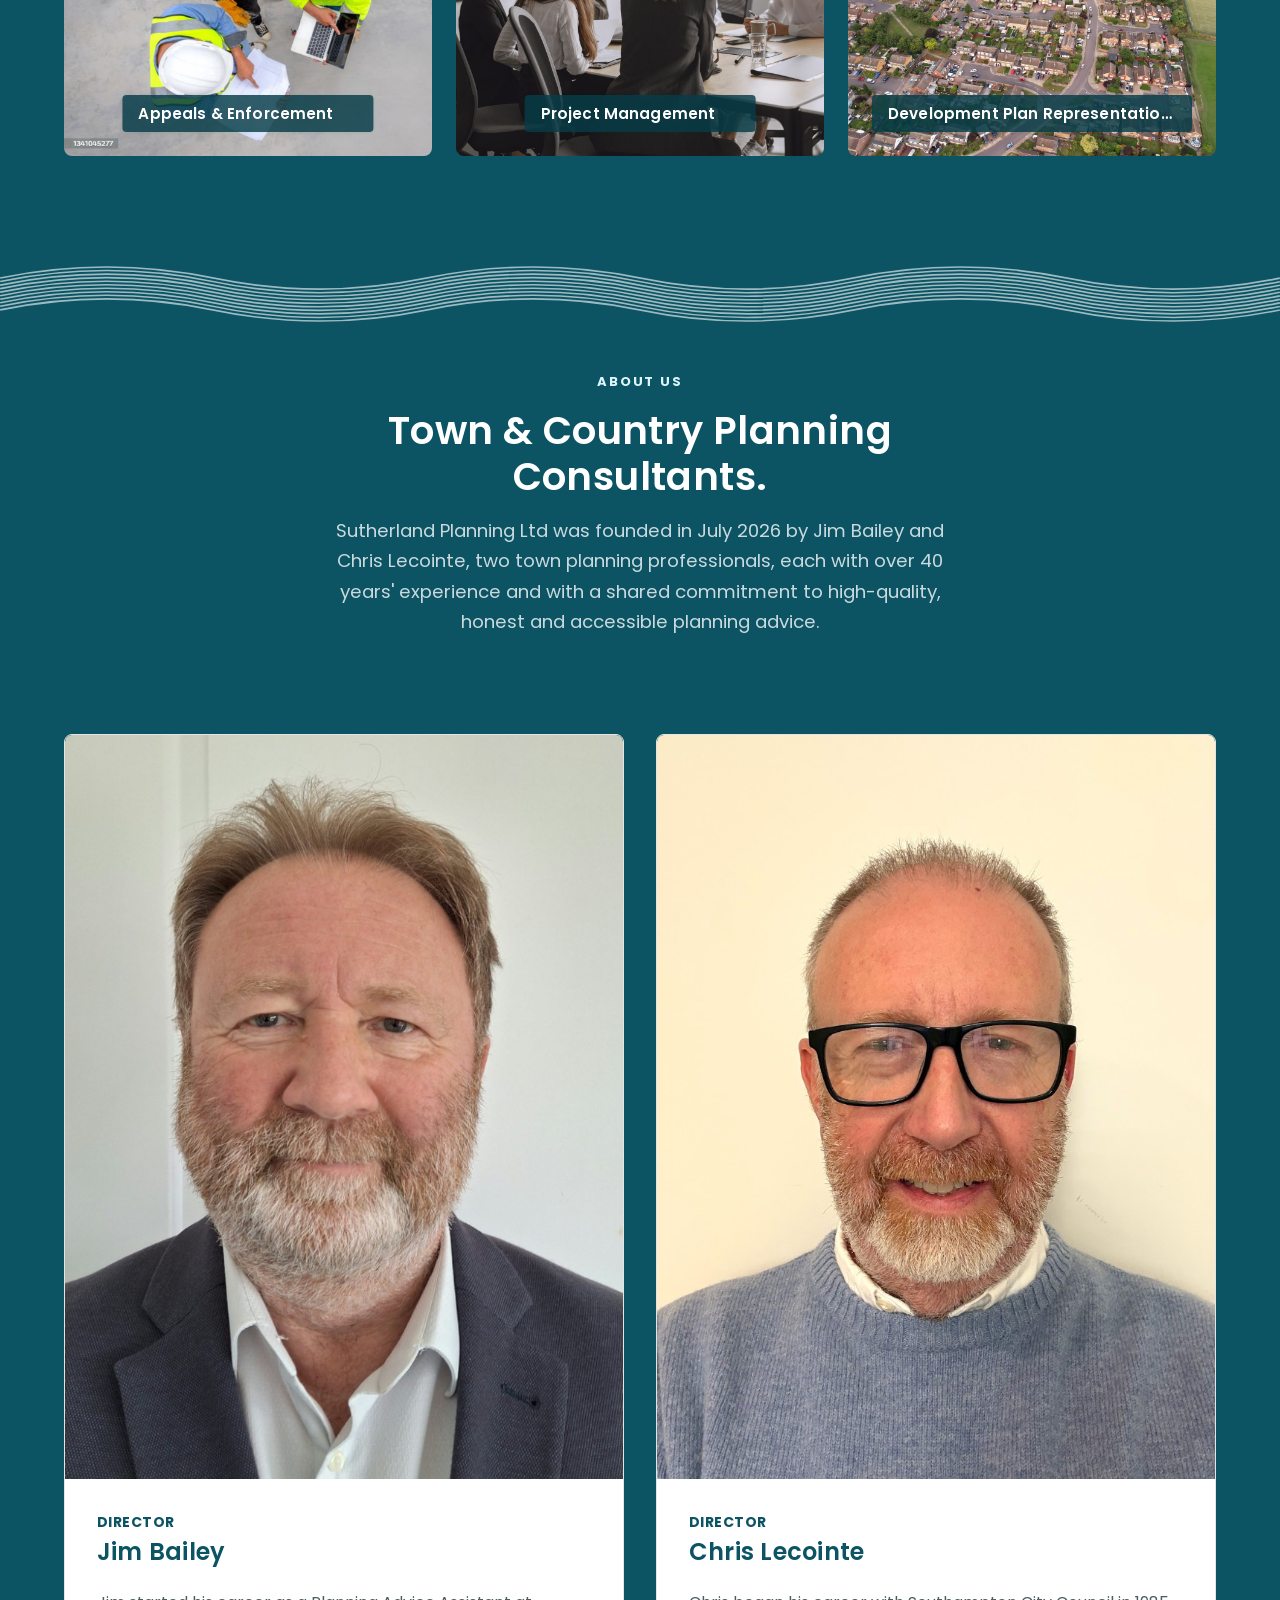
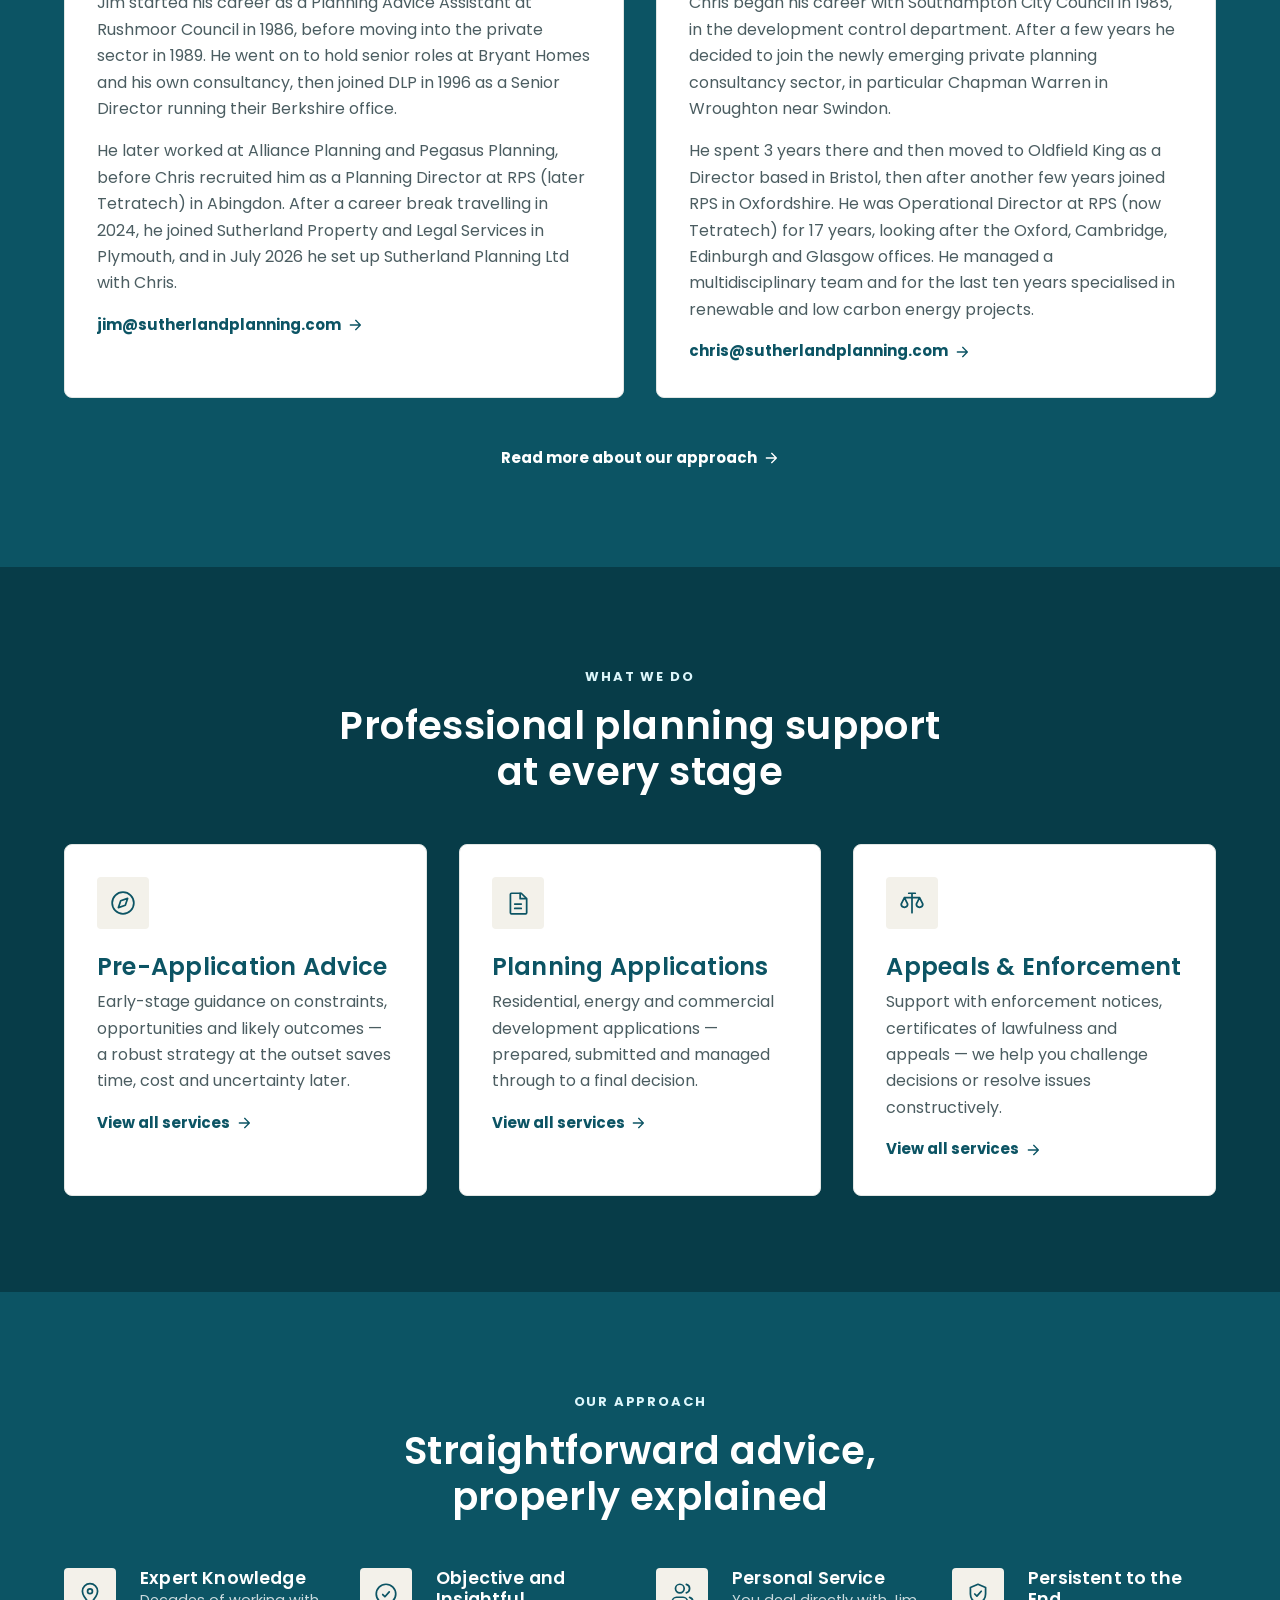
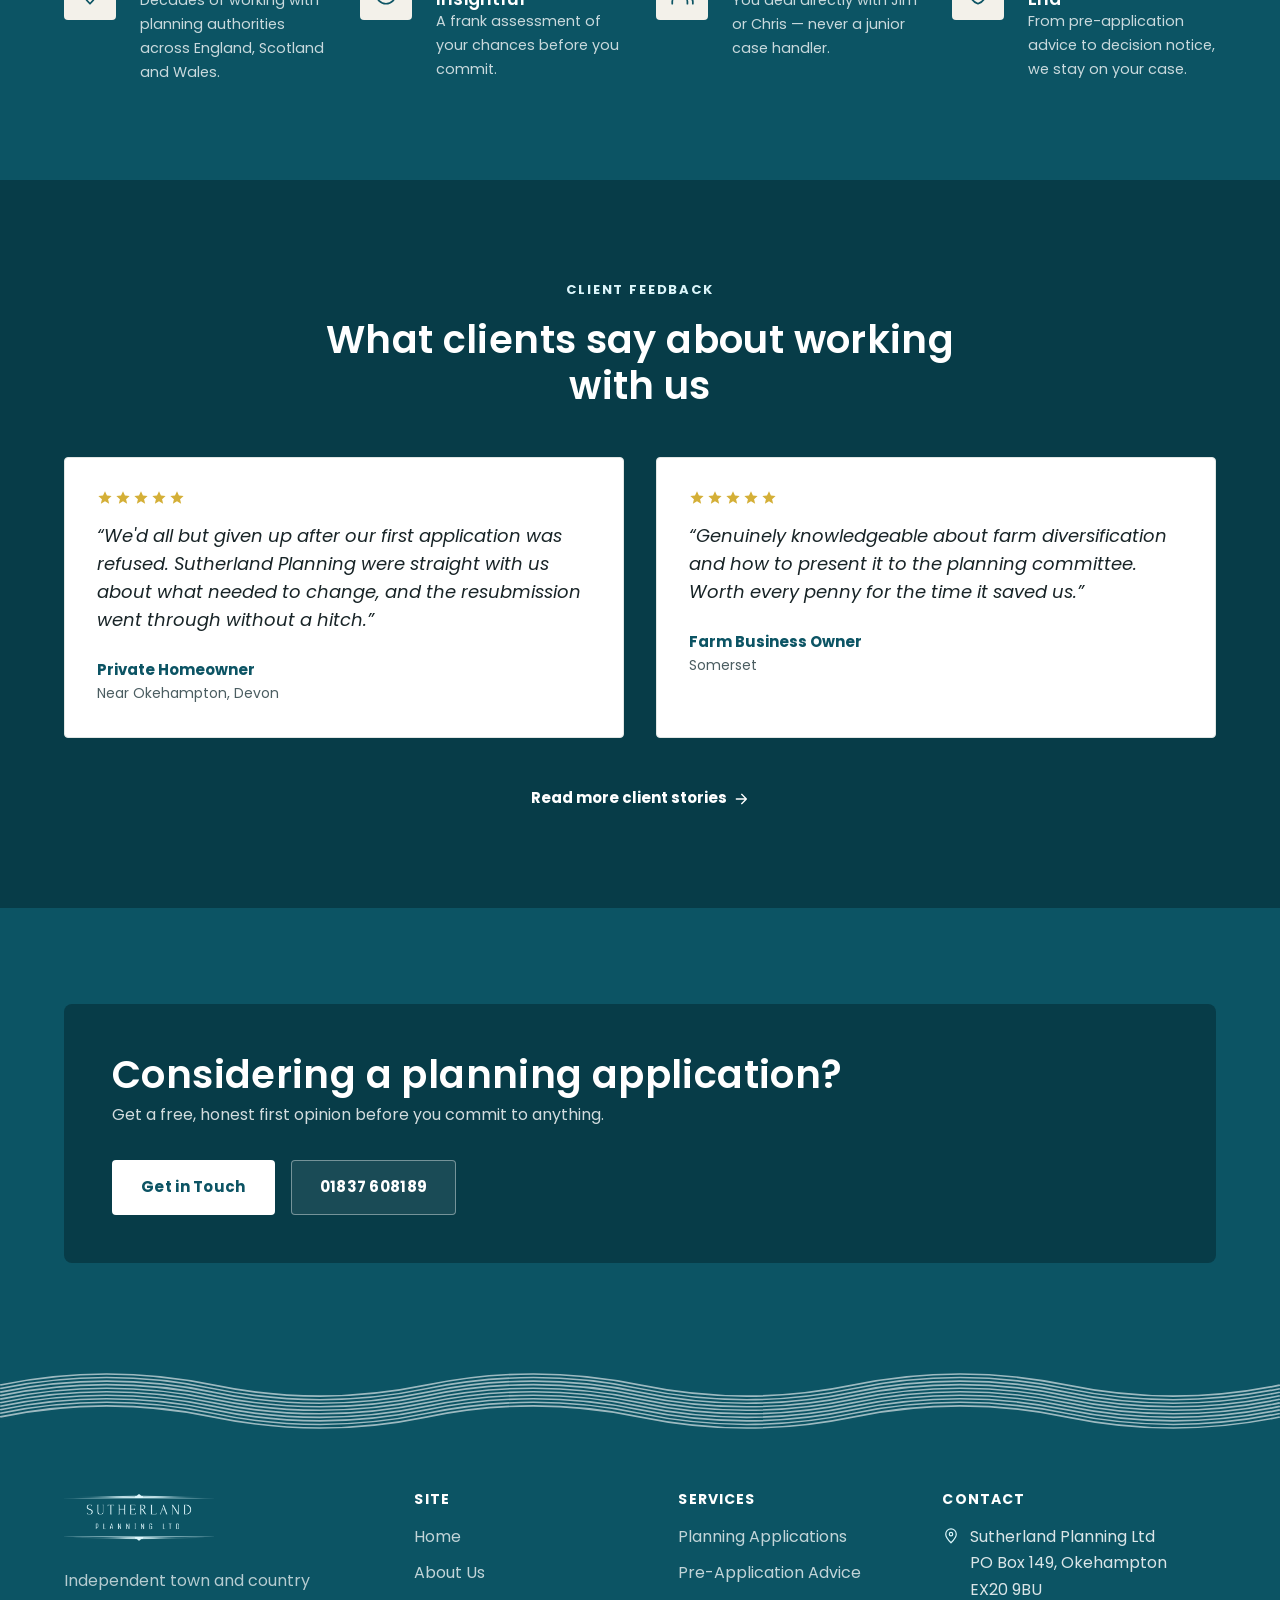
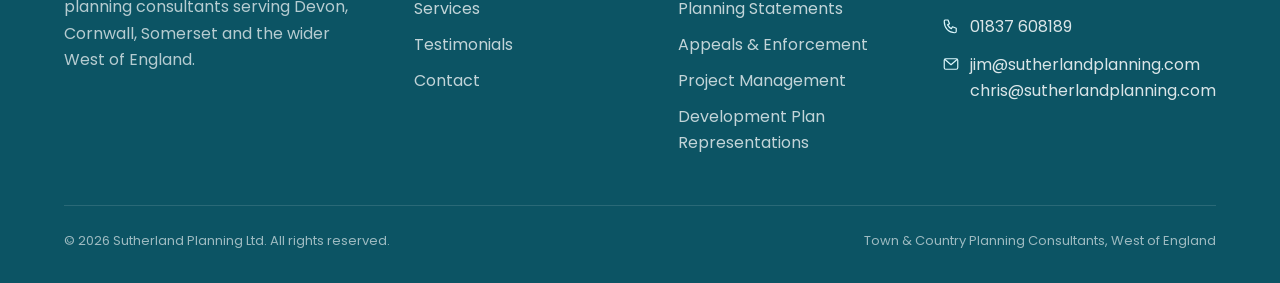
==== commit d53e640f: "Replace hero video with Devon clip Trimmed and compressed from the raw 4K source to match the previo" ====
--- a/index.html
+++ b/index.html
@@ -62,8 +62,8 @@
 
   <!-- ============ HERO ============ -->
   <section class="hero">
-    <video class="hero__media" autoplay muted loop playsinline poster="assets/img/hero-poster.jpg">
-      <source src="assets/video/hero.mp4" type="video/mp4">
+    <video class="hero__media" autoplay muted loop playsinline poster="assets/img/devon-poster.jpg">
+      <source src="assets/video/devon.mp4" type="video/mp4">
     </video>
     <div class="container hero__content">
       <h1>Sutherland Planning Ltd</h1>
--- a/assets/css/style.css
+++ b/assets/css/style.css
@@ -681,7 +681,7 @@
   overflow: hidden;
 }
 .team-card__photo {
-  aspect-ratio: 4 / 3;
+  aspect-ratio: 3 / 4;
   background: var(--color-primary);
   background-image: linear-gradient(150deg, var(--color-primary) 0%, var(--color-primary-light) 100%);
   display: flex;
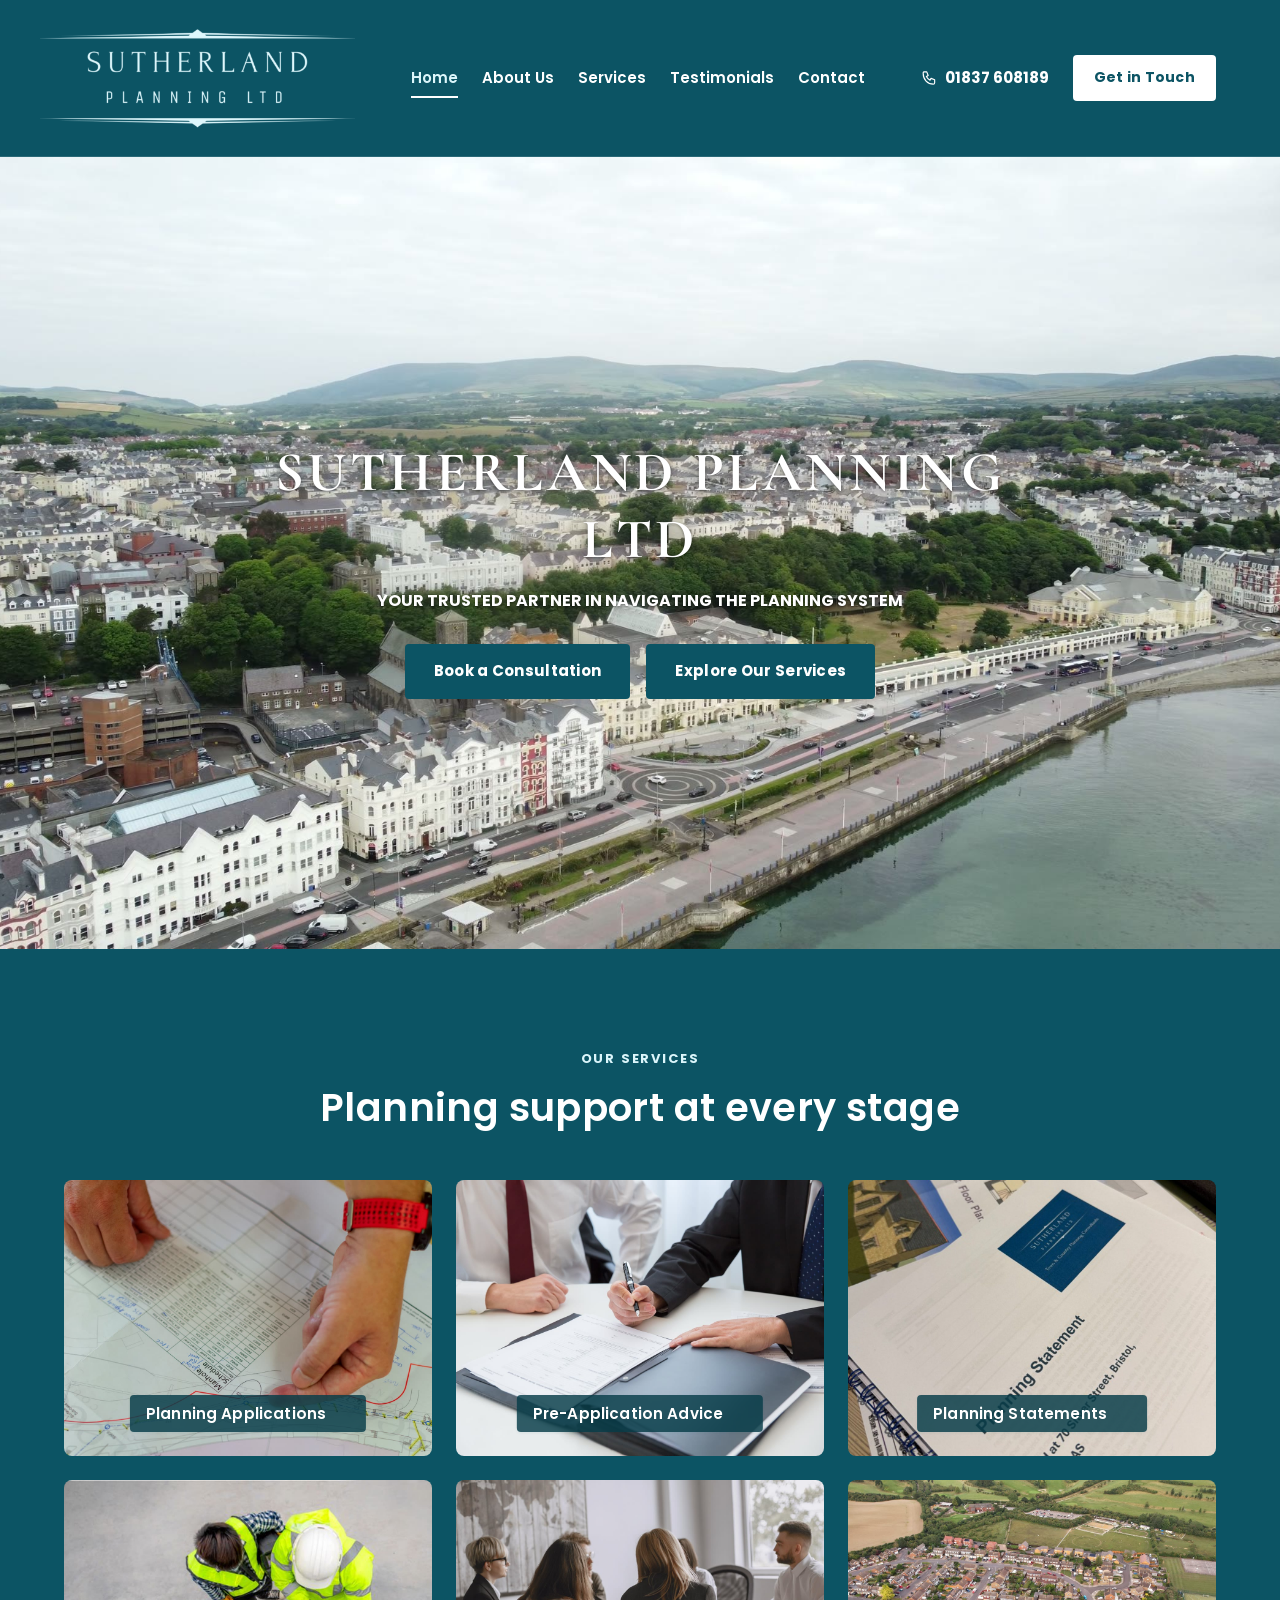
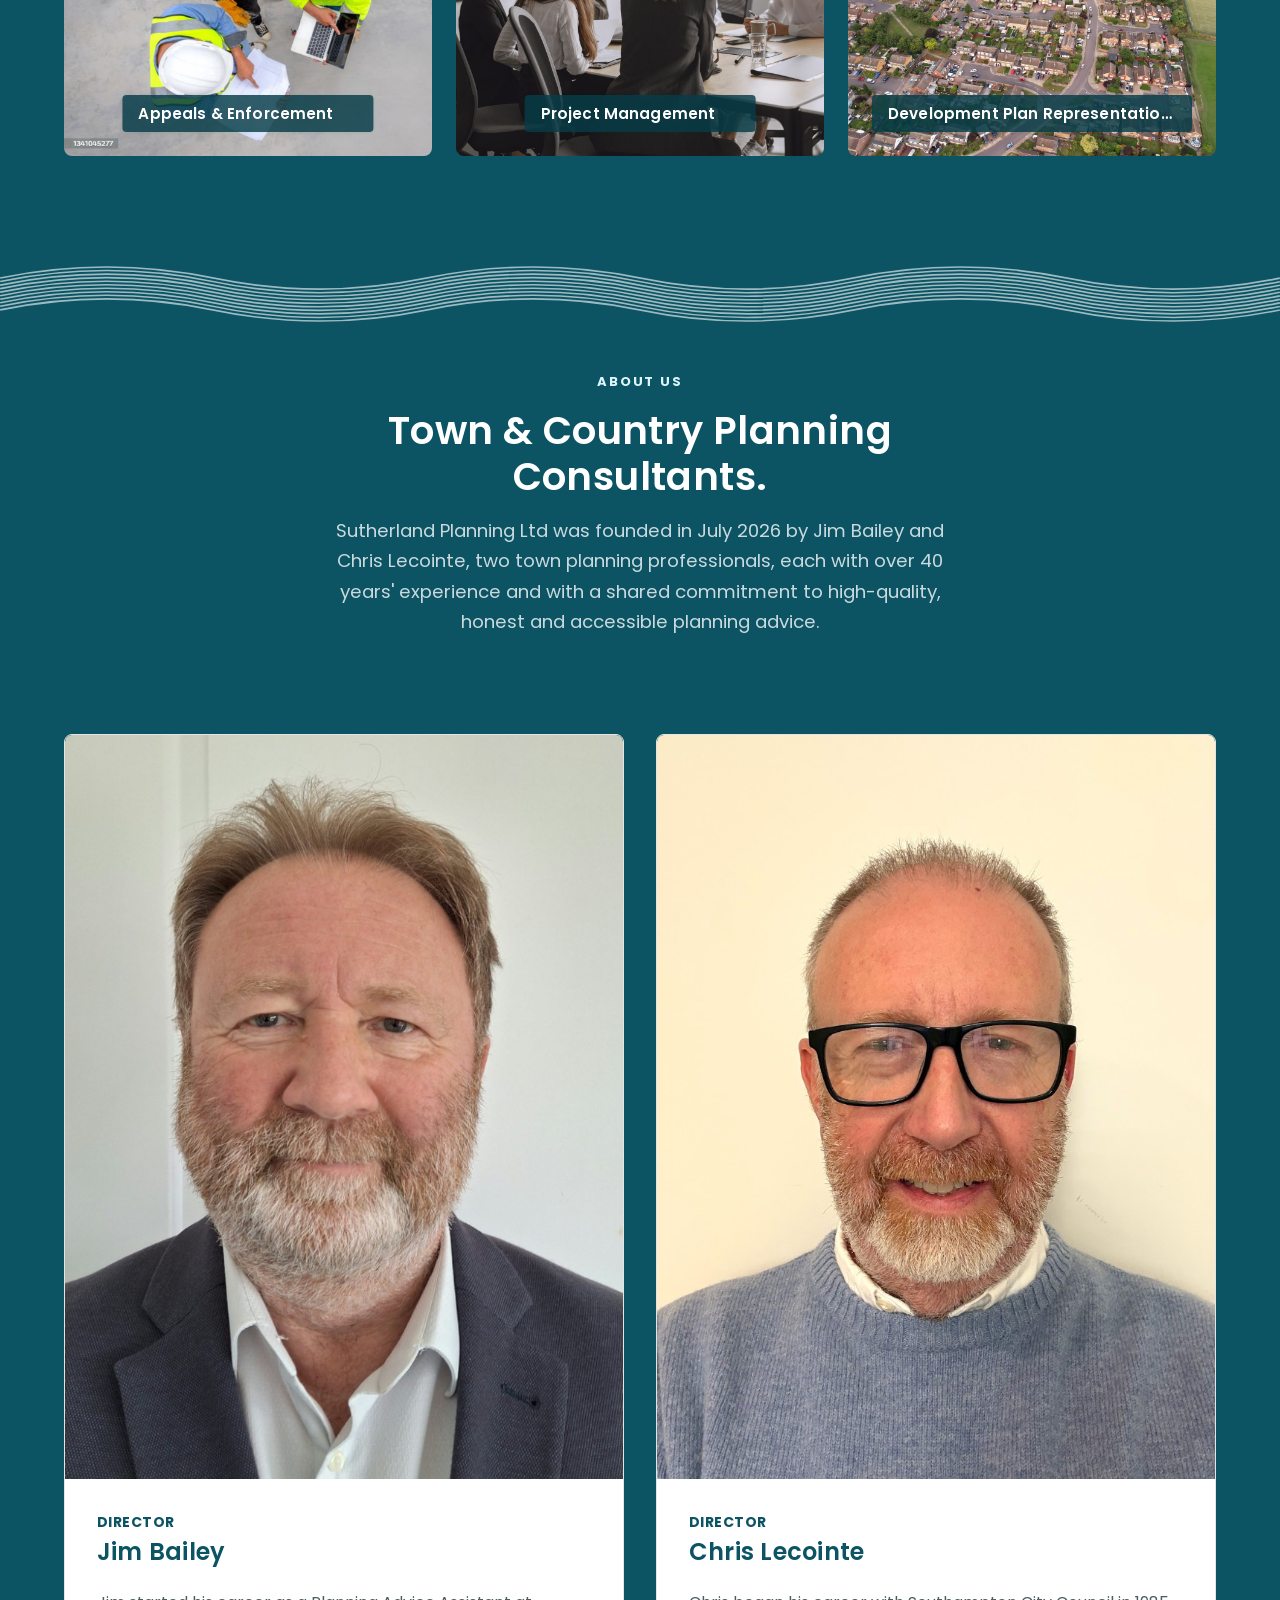
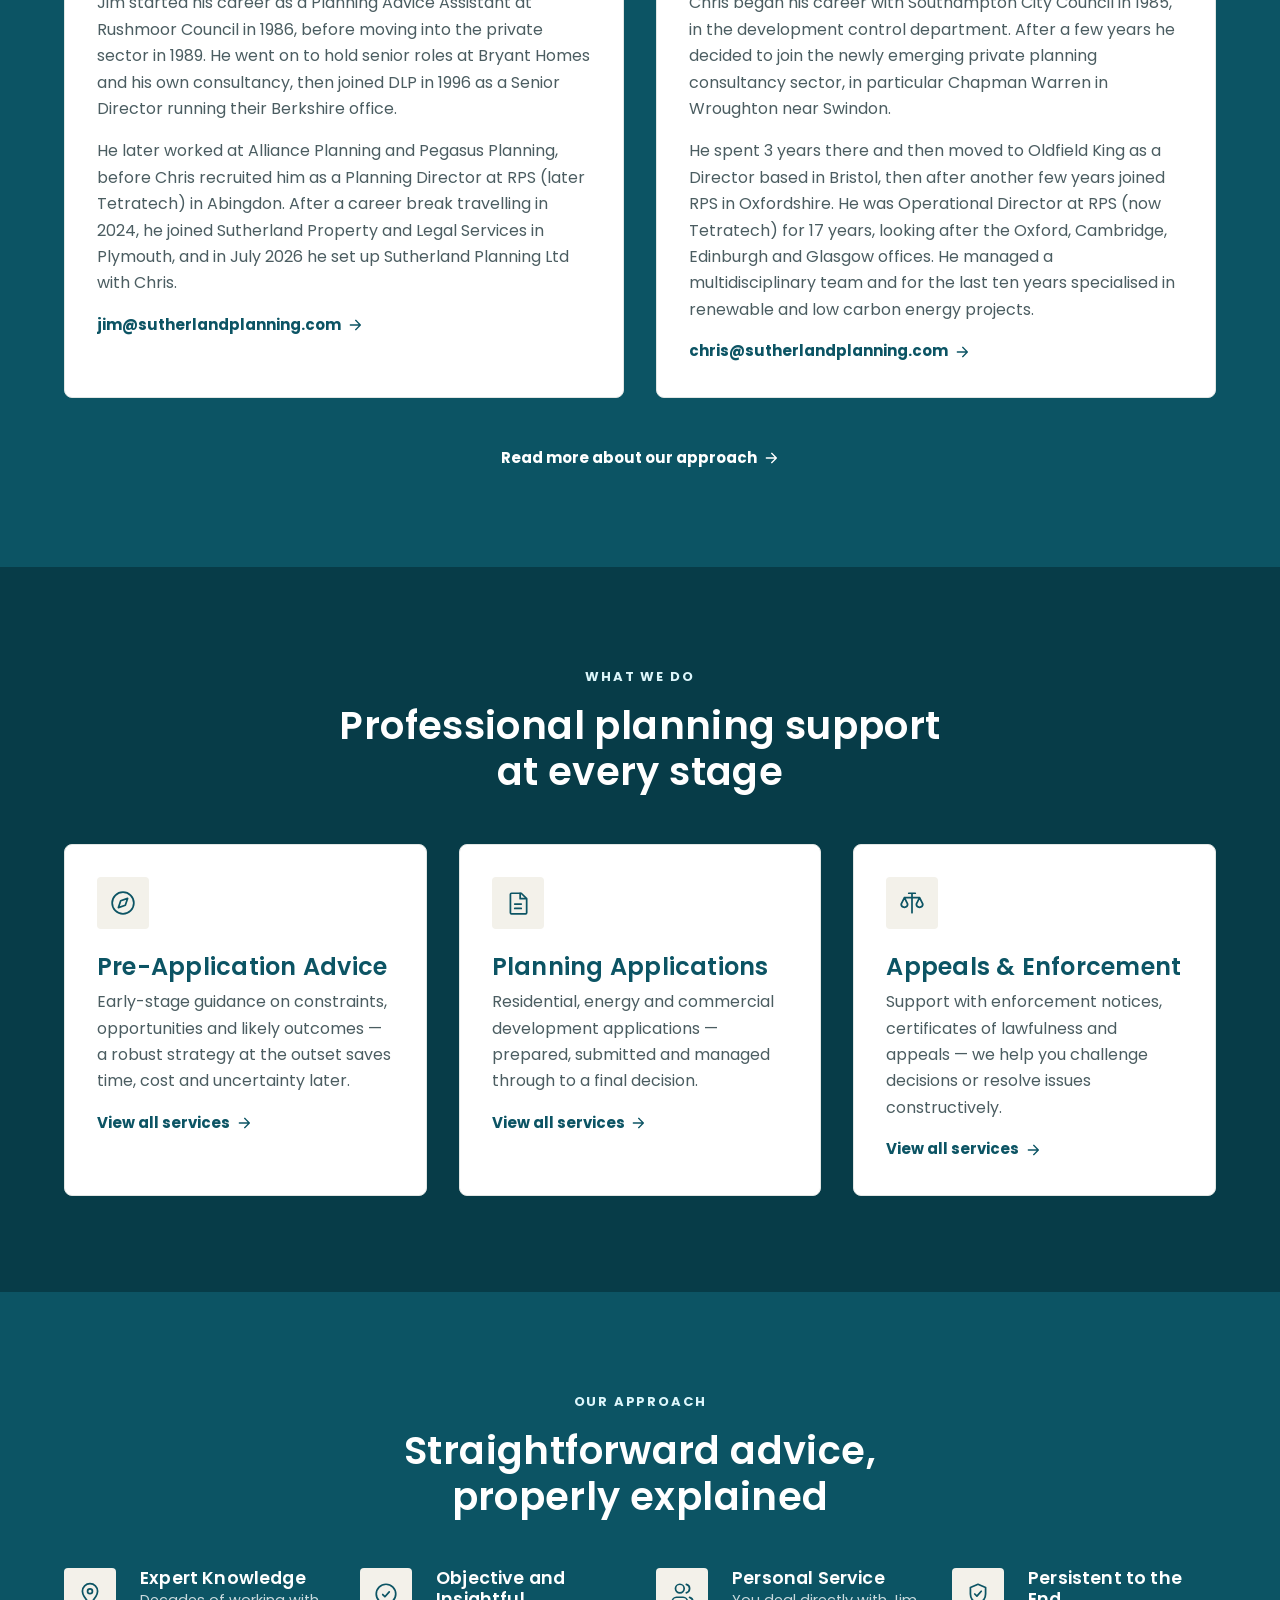
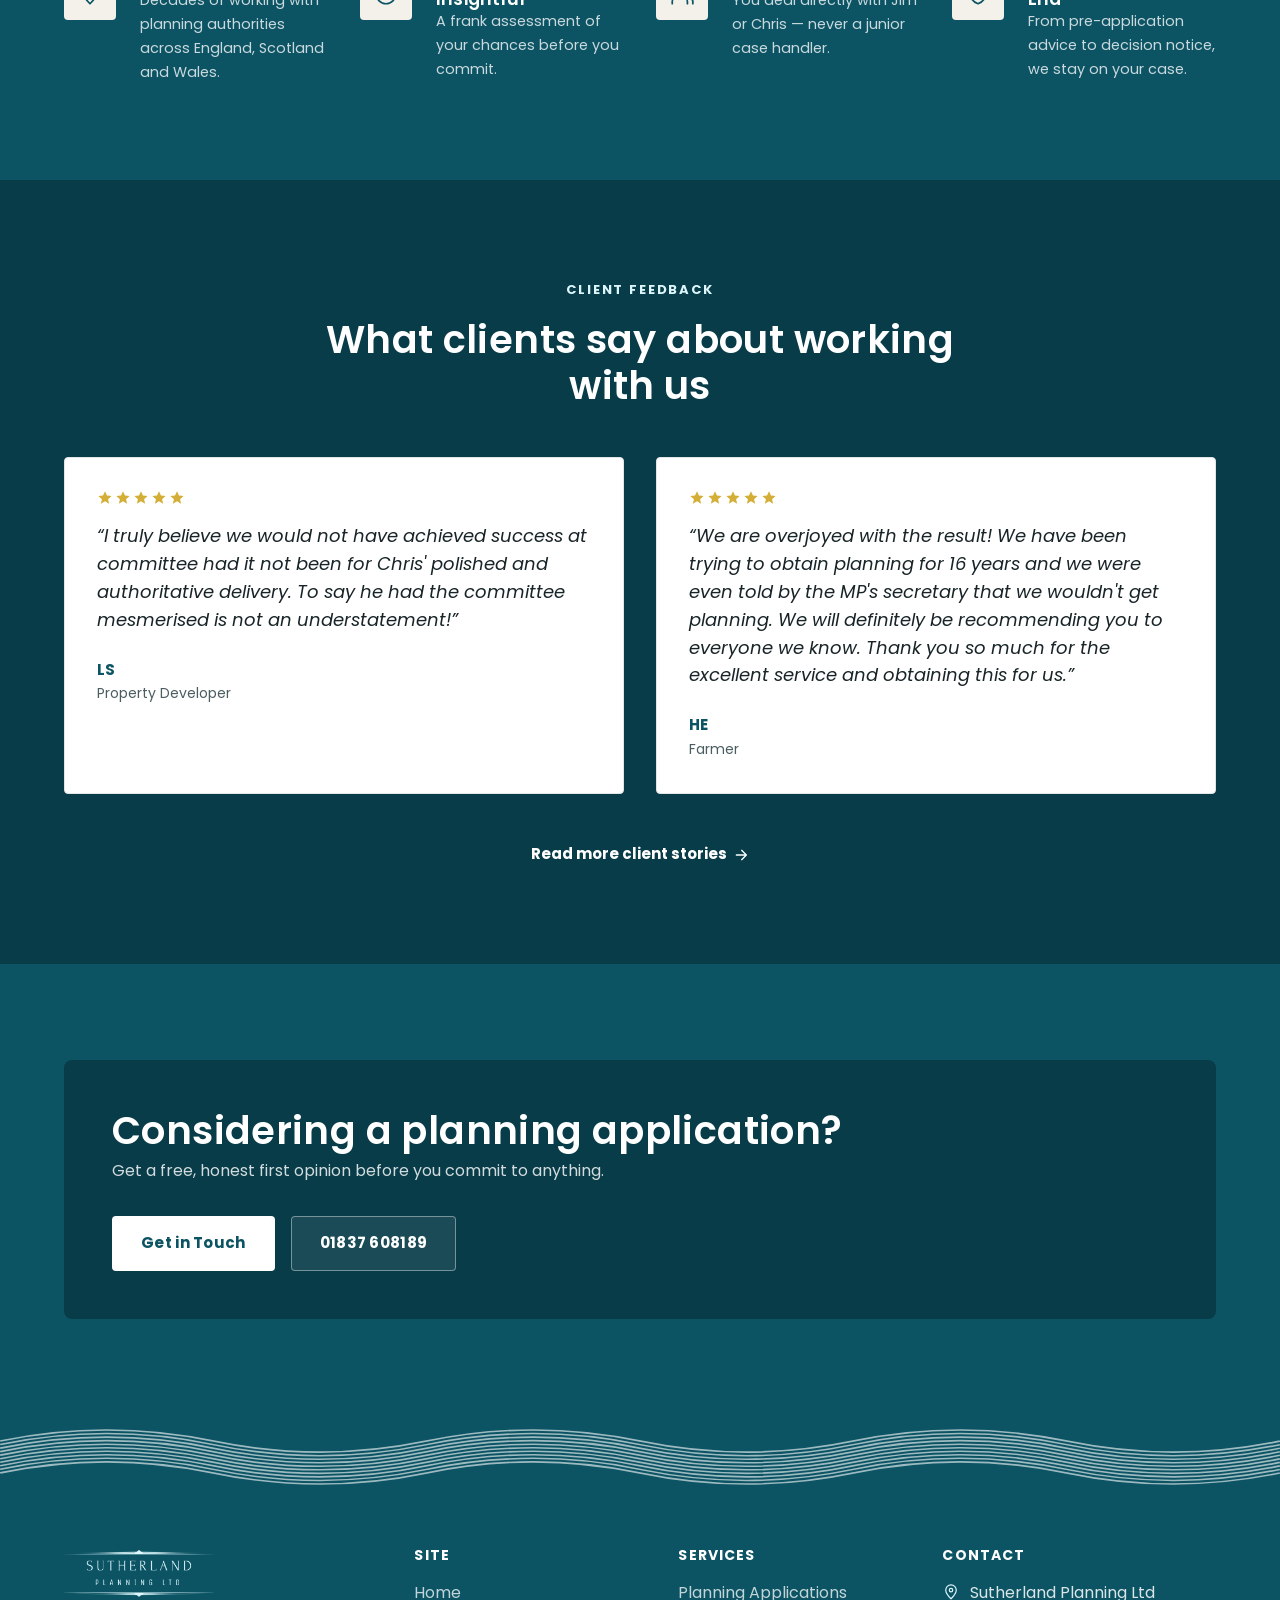
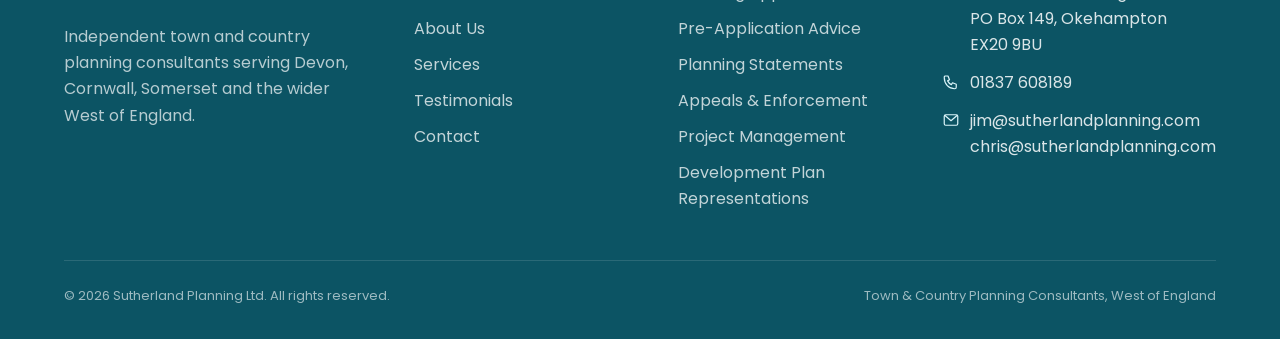
==== commit 7034e0f4: "Swap homepage testimonials for real client quotes Replaced the two placeholder homepage testimonials" ====
--- a/index.html
+++ b/index.html
@@ -281,8 +281,8 @@
             <svg class="icon" viewBox="0 0 24 24" fill="currentColor"><path d="M12 2l2.9 6.4 7 .7-5.3 4.7 1.6 6.9L12 17l-6.2 3.7 1.6-6.9L2 9.1l7-.7L12 2z"/></svg>
             <svg class="icon" viewBox="0 0 24 24" fill="currentColor"><path d="M12 2l2.9 6.4 7 .7-5.3 4.7 1.6 6.9L12 17l-6.2 3.7 1.6-6.9L2 9.1l7-.7L12 2z"/></svg>
           </div>
-          <blockquote>&ldquo;We'd all but given up after our first application was refused. Sutherland Planning were straight with us about what needed to change, and the resubmission went through without a hitch.&rdquo;</blockquote>
-          <cite>Private Homeowner <span>Near Okehampton, Devon</span></cite>
+          <blockquote>&ldquo;I truly believe we would not have achieved success at committee had it not been for Chris' polished and authoritative delivery. To say he had the committee mesmerised is not an understatement!&rdquo;</blockquote>
+          <cite>LS <span>Property Developer</span></cite>
         </div>
         <div class="testimonial">
           <div class="stars" aria-hidden="true">
@@ -292,8 +292,8 @@
             <svg class="icon" viewBox="0 0 24 24" fill="currentColor"><path d="M12 2l2.9 6.4 7 .7-5.3 4.7 1.6 6.9L12 17l-6.2 3.7 1.6-6.9L2 9.1l7-.7L12 2z"/></svg>
             <svg class="icon" viewBox="0 0 24 24" fill="currentColor"><path d="M12 2l2.9 6.4 7 .7-5.3 4.7 1.6 6.9L12 17l-6.2 3.7 1.6-6.9L2 9.1l7-.7L12 2z"/></svg>
           </div>
-          <blockquote>&ldquo;Genuinely knowledgeable about farm diversification and how to present it to the planning committee. Worth every penny for the time it saved us.&rdquo;</blockquote>
-          <cite>Farm Business Owner <span>Somerset</span></cite>
+          <blockquote>&ldquo;We are overjoyed with the result! We have been trying to obtain planning for 16 years and we were even told by the MP's secretary that we wouldn't get planning. We will definitely be recommending you to everyone we know. Thank you so much for the excellent service and obtaining this for us.&rdquo;</blockquote>
+          <cite>HE <span>Farmer</span></cite>
         </div>
       </div>
       <p class="text-center mt-4"><a class="card__link card__link--invert" href="testimonials.html" style="justify-content:center;">
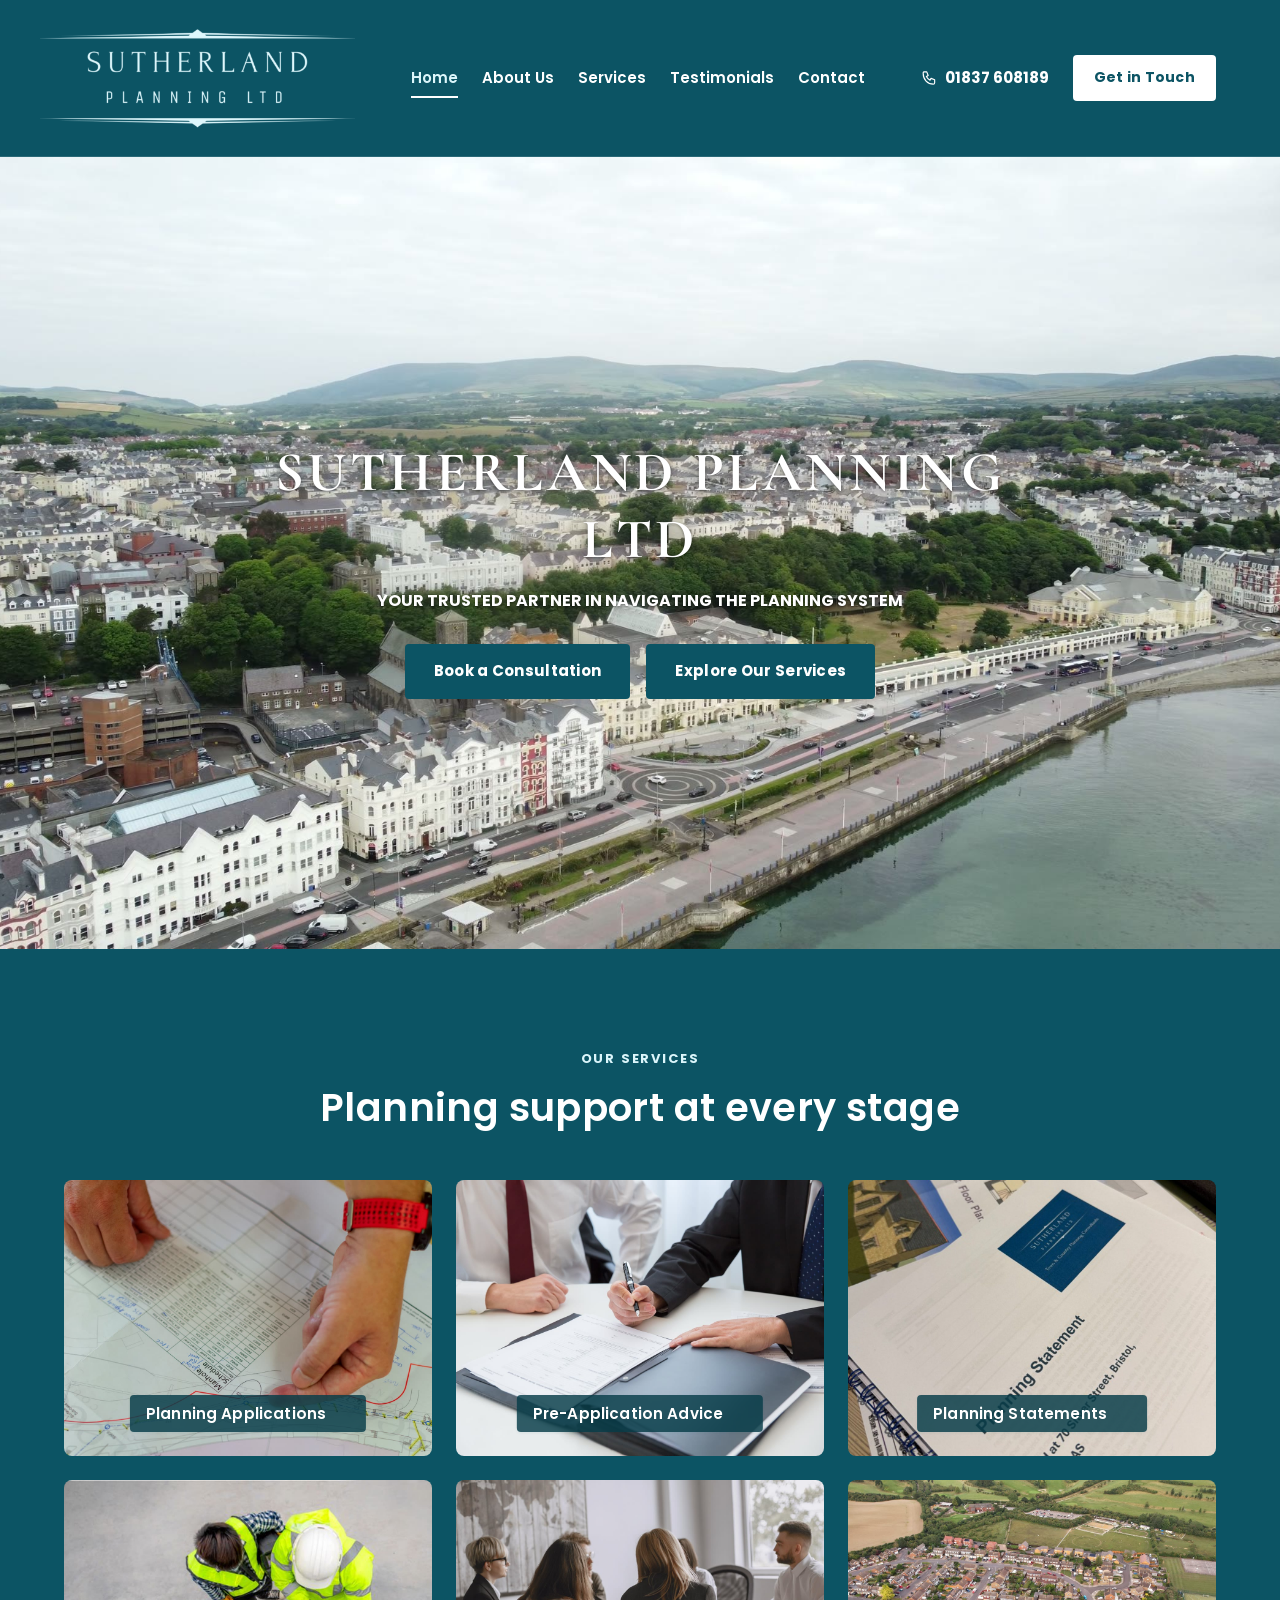
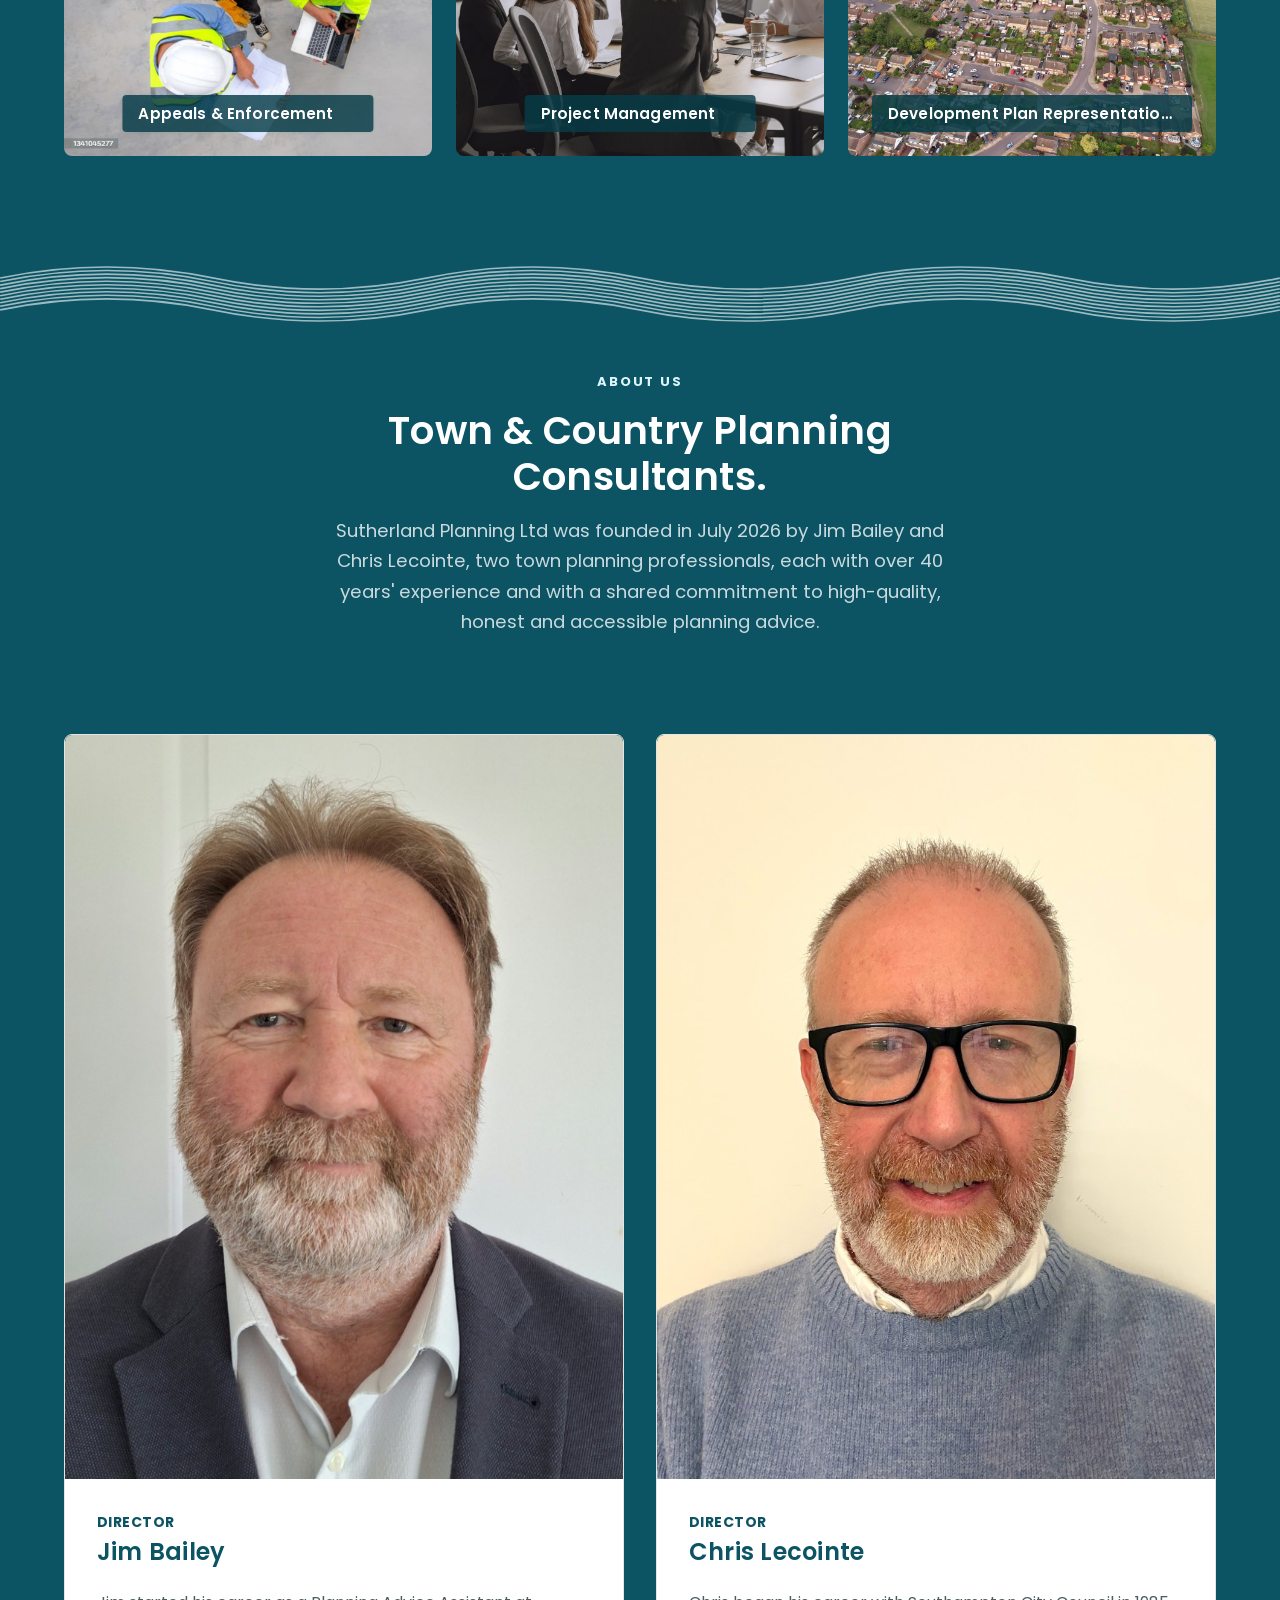
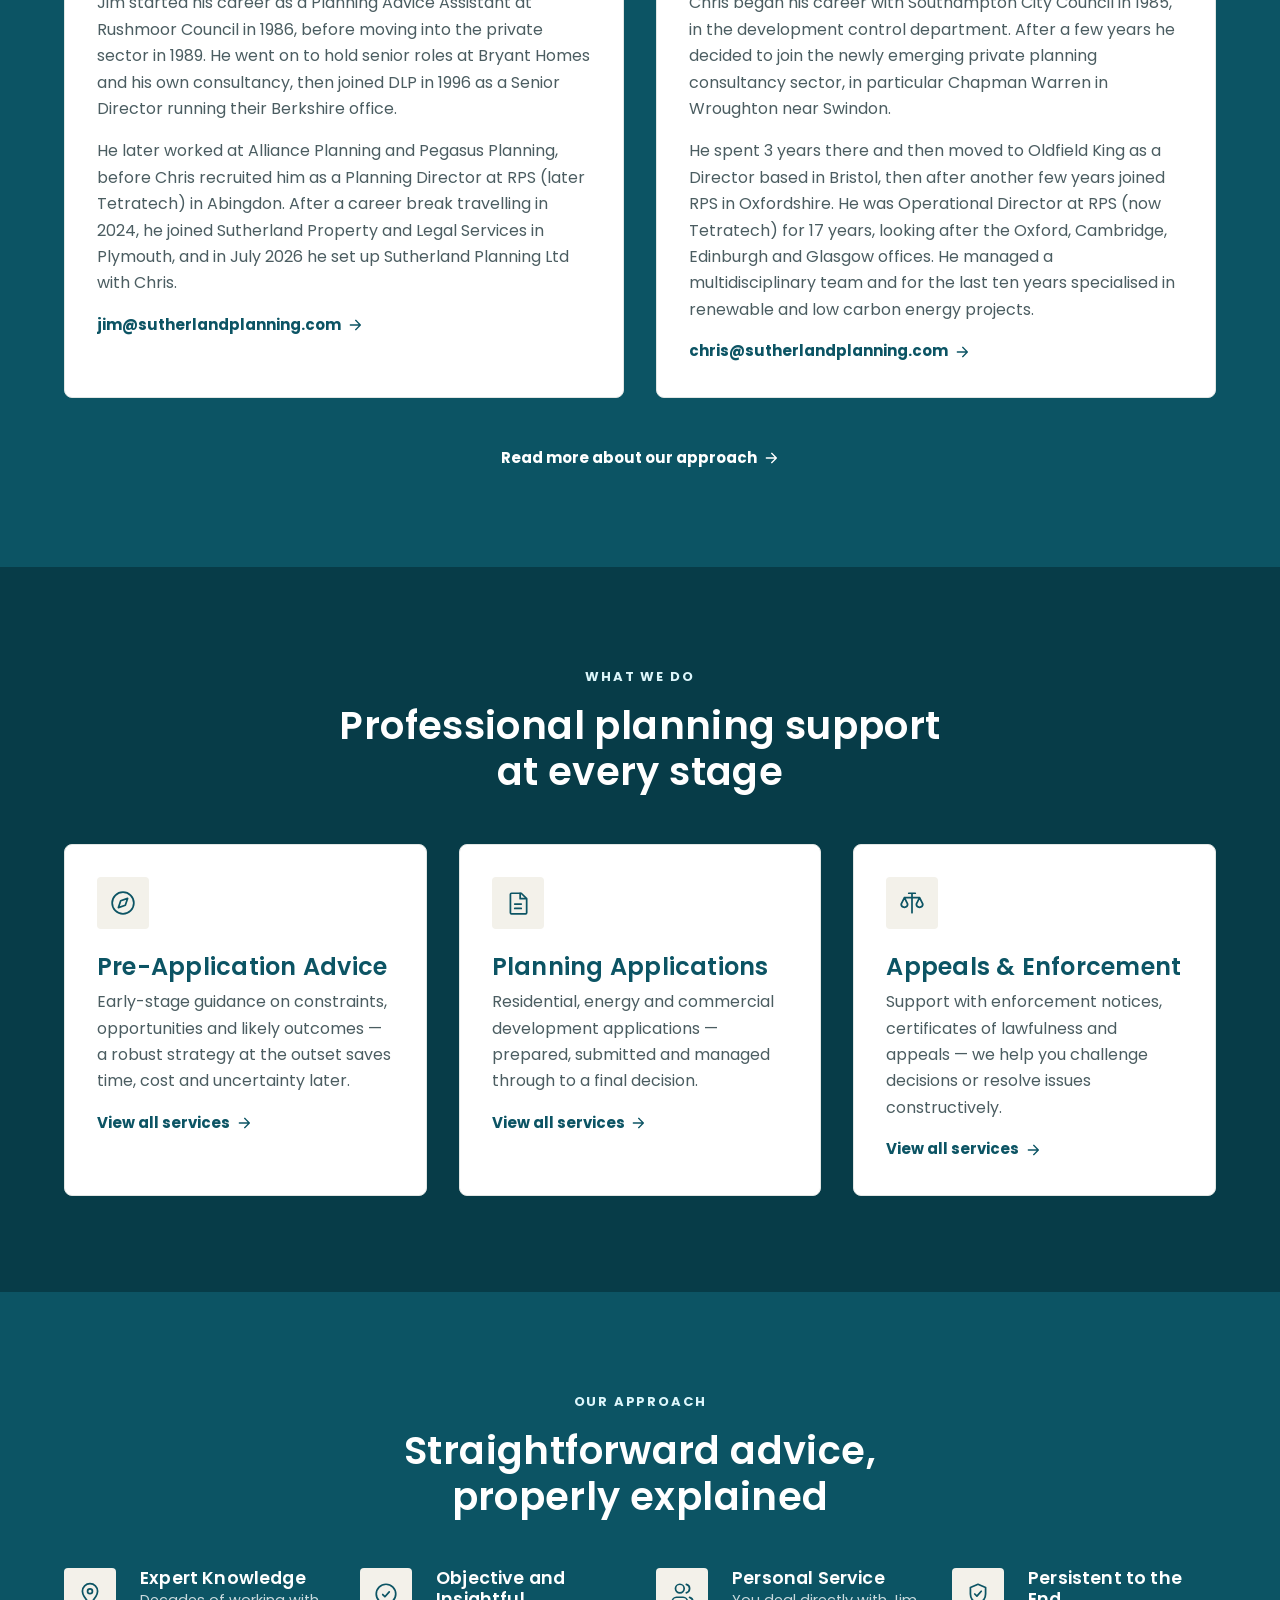
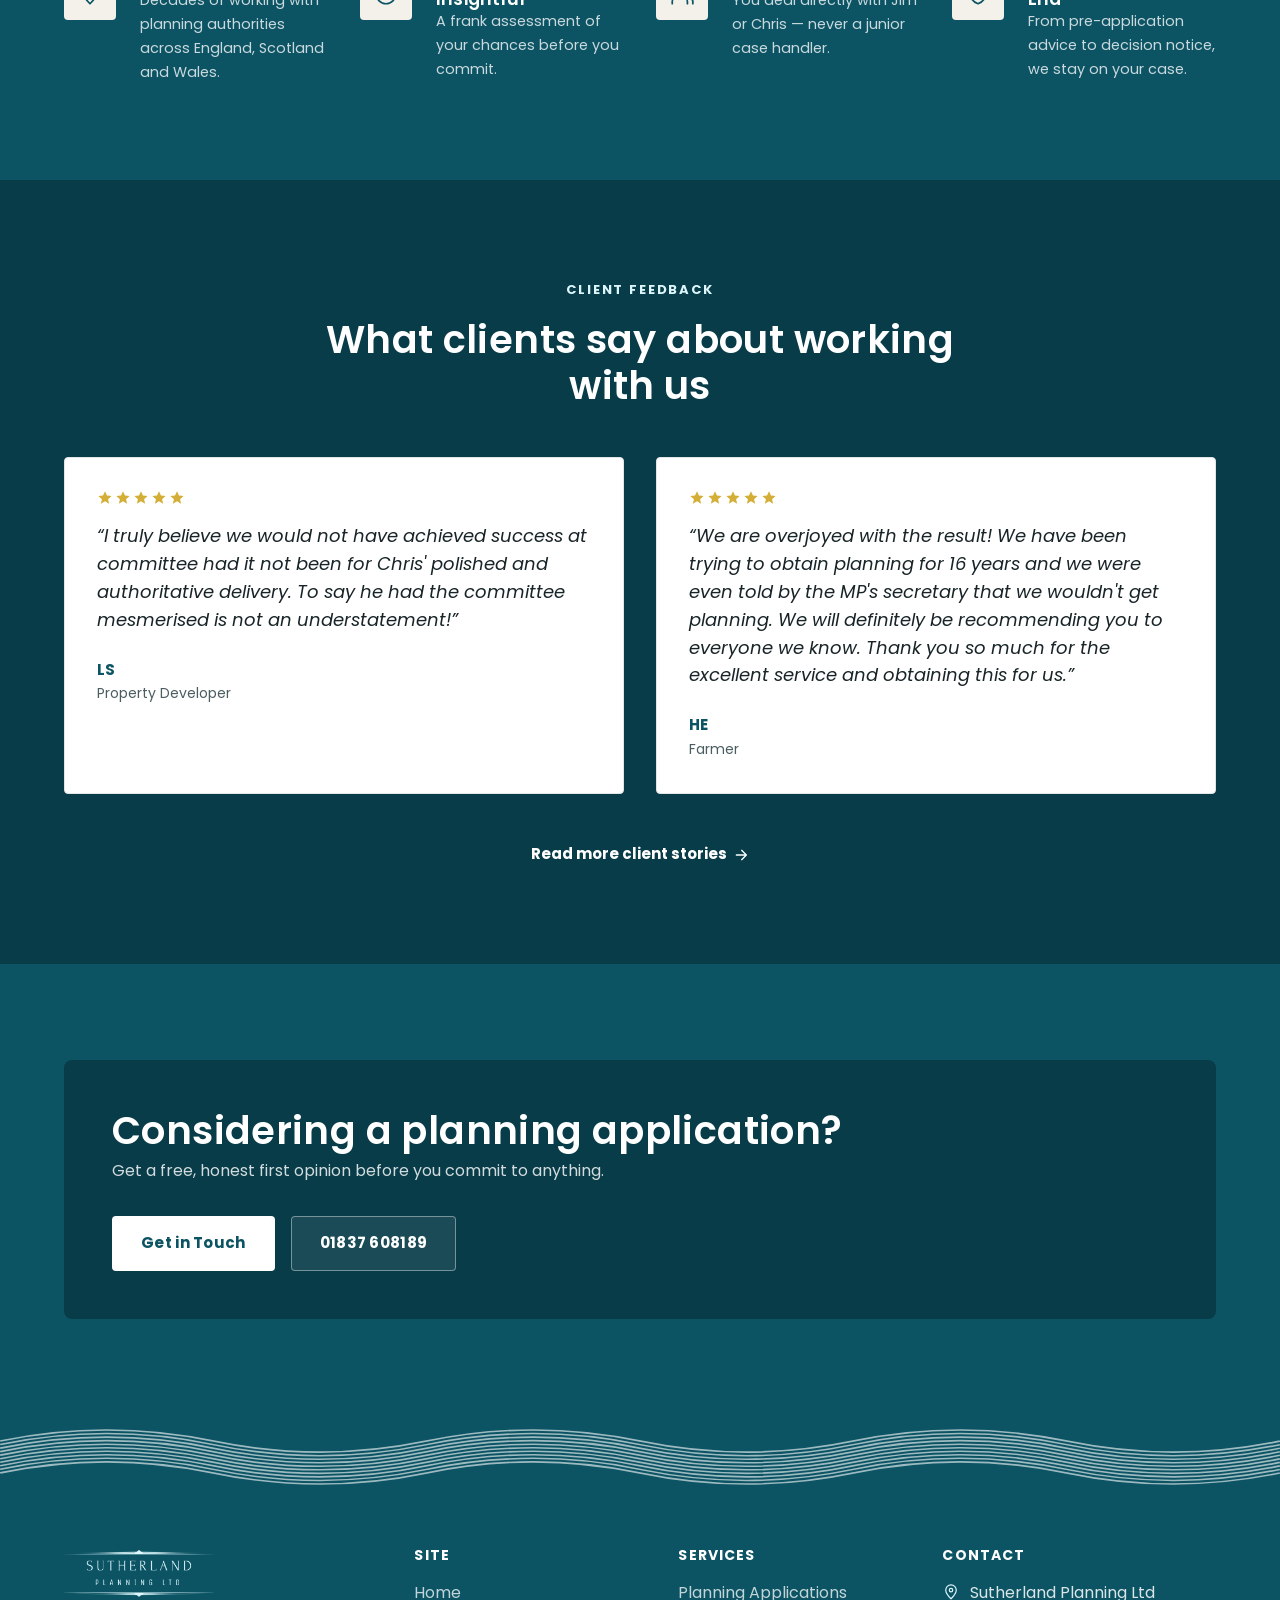
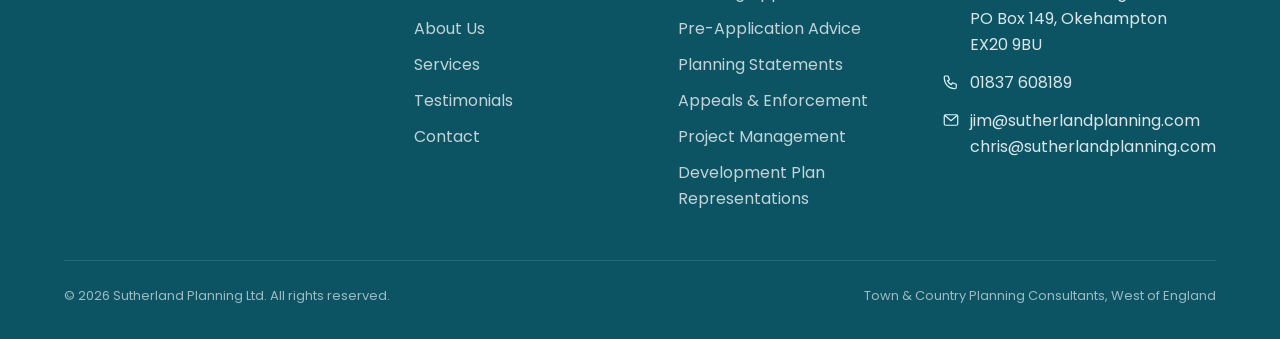
==== commit 7728b8f0: "Remove footer tagline from all pages" ====
--- a/index.html
+++ b/index.html
@@ -327,7 +327,6 @@
     <div class="footer-grid">
       <div class="footer-brand">
         <img src="assets/img/logo-footer.png" alt="Sutherland Planning Ltd">
-        <p>Independent town and country planning consultants serving Devon, Cornwall, Somerset and the wider West of England.</p>
       </div>
       <div>
         <h4>Site</h4>
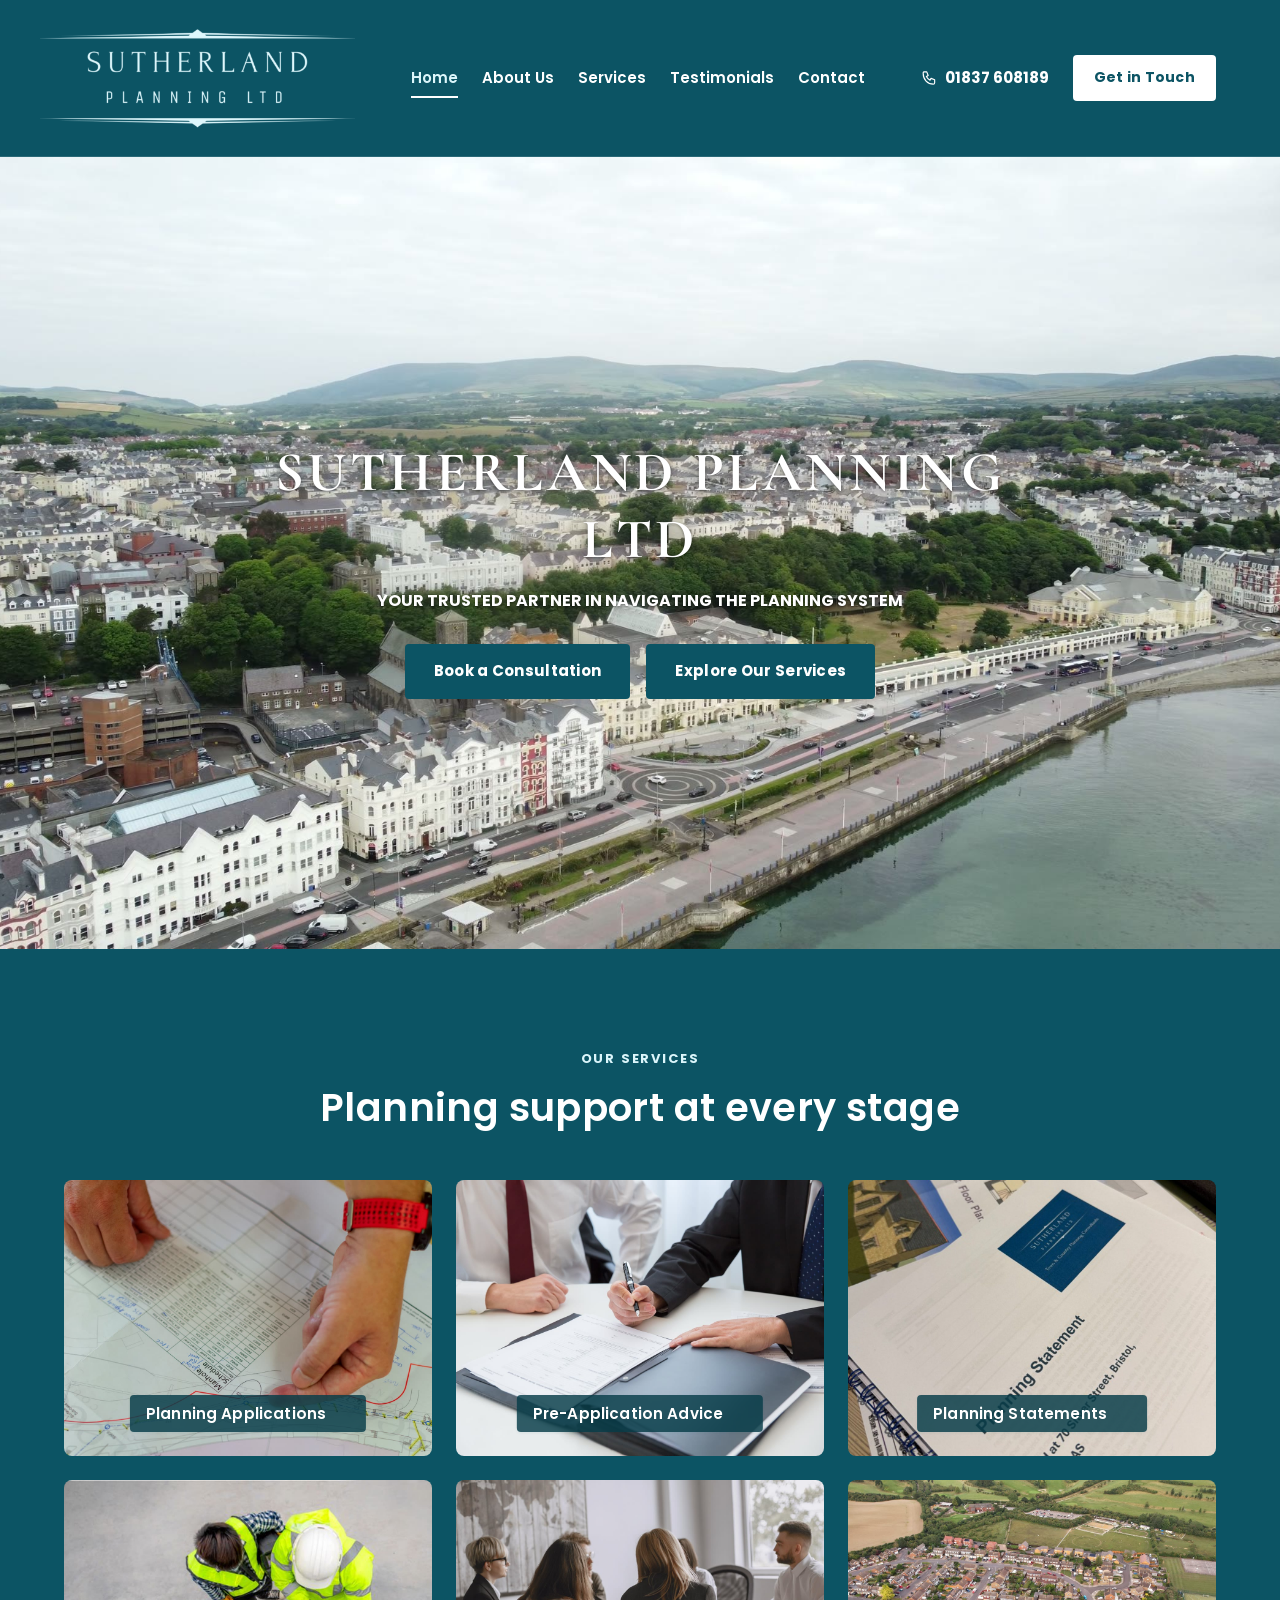
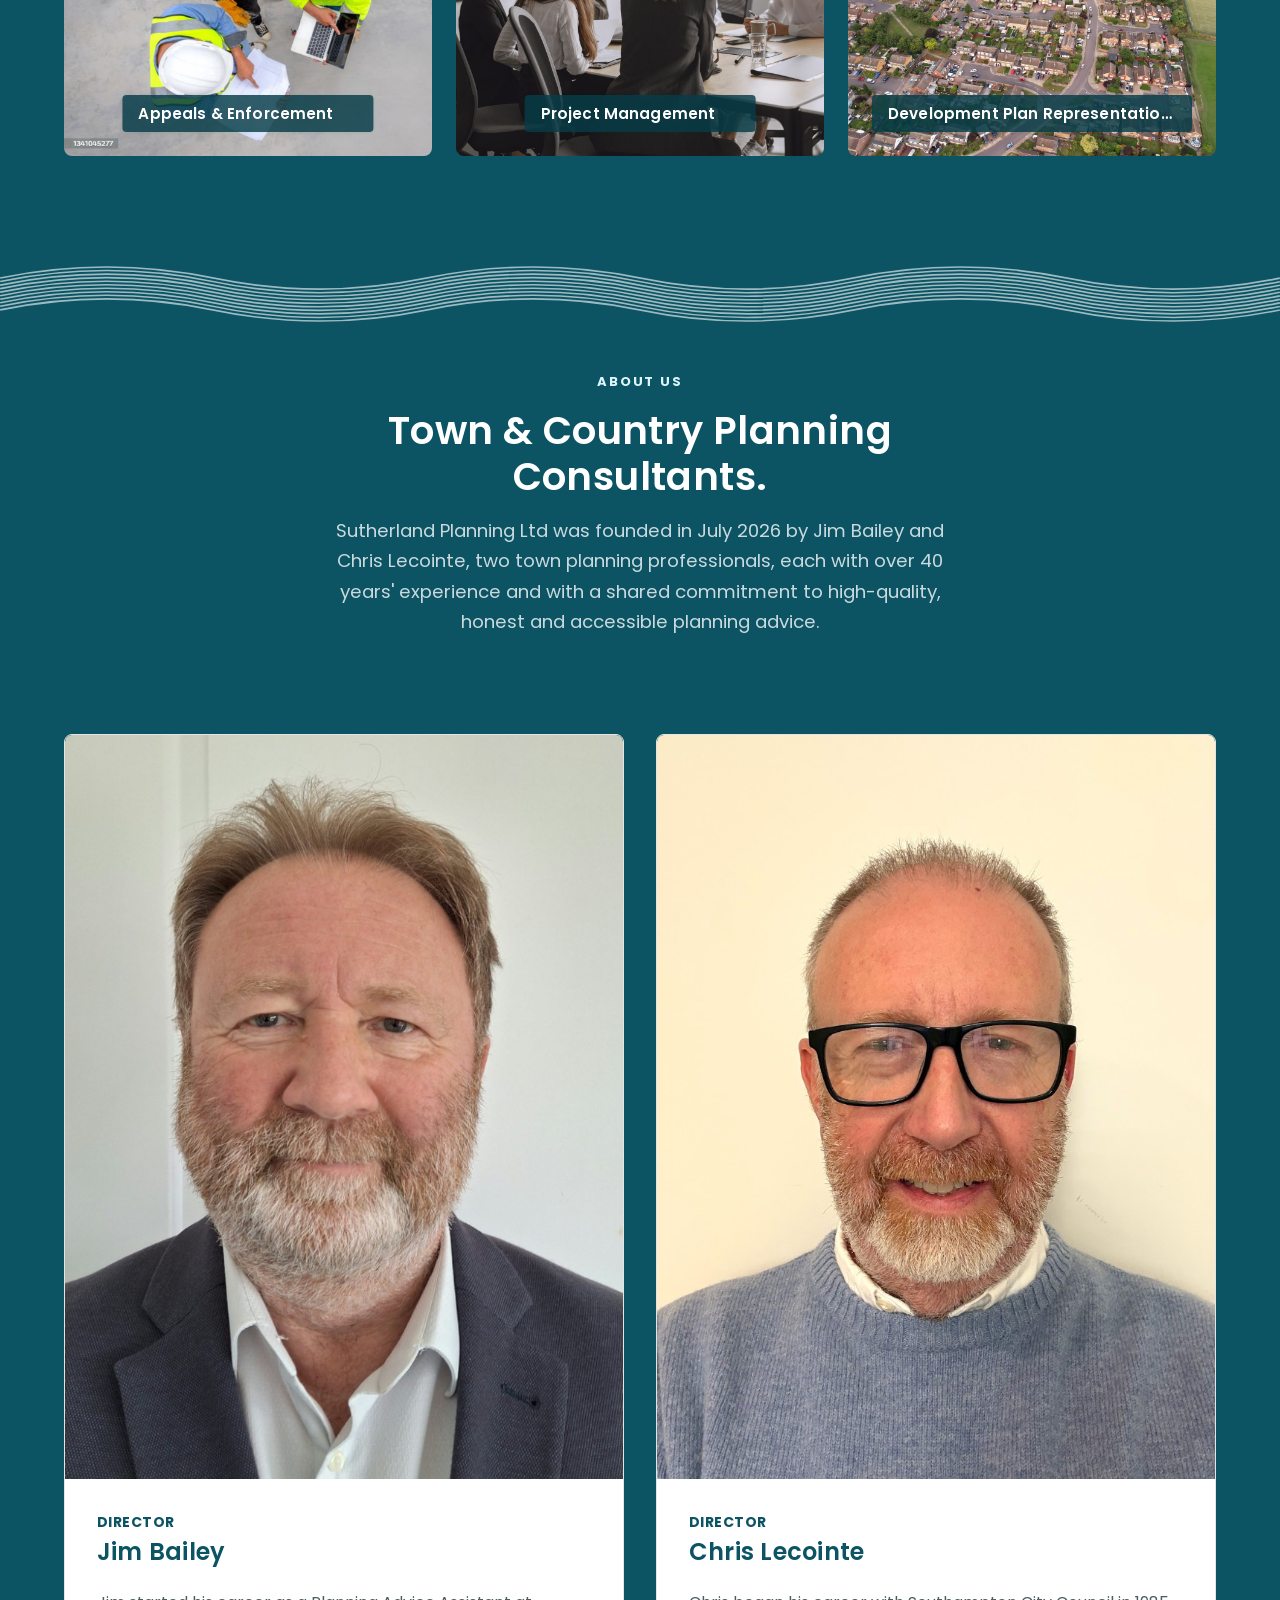
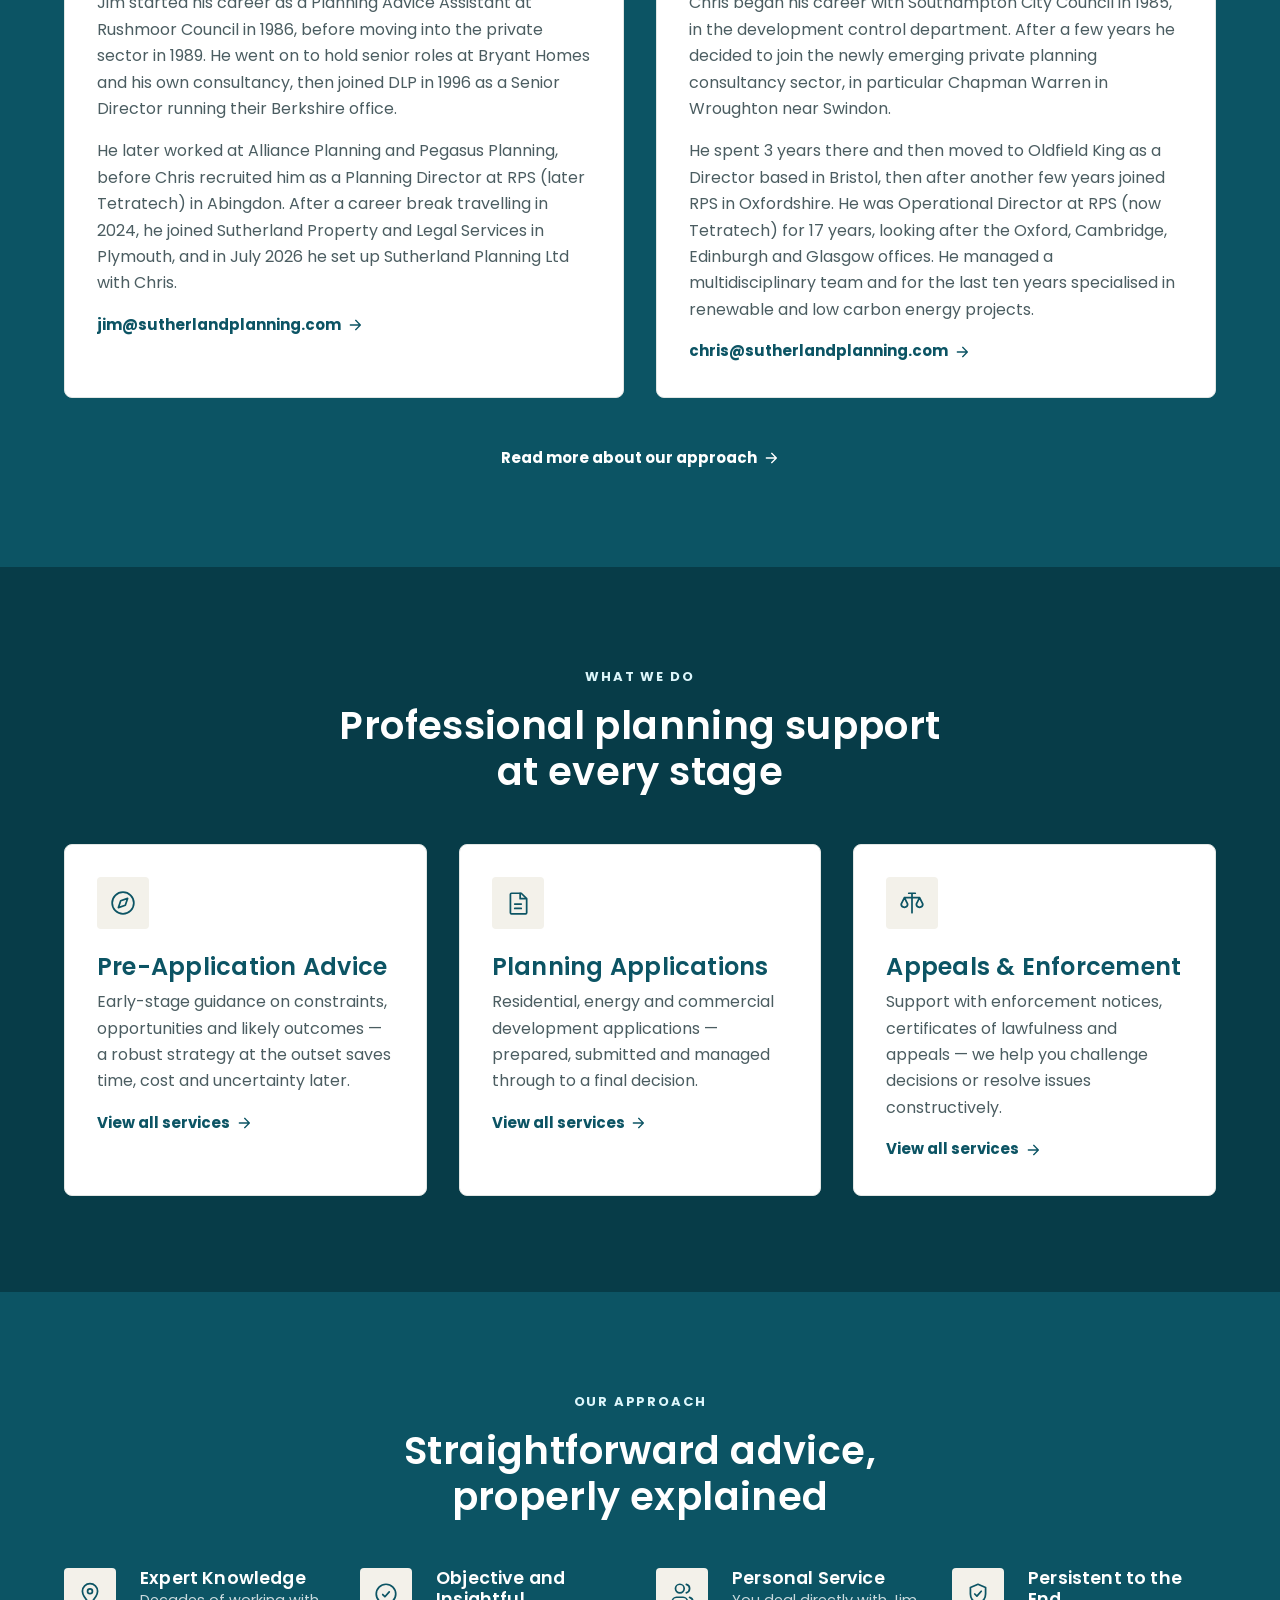
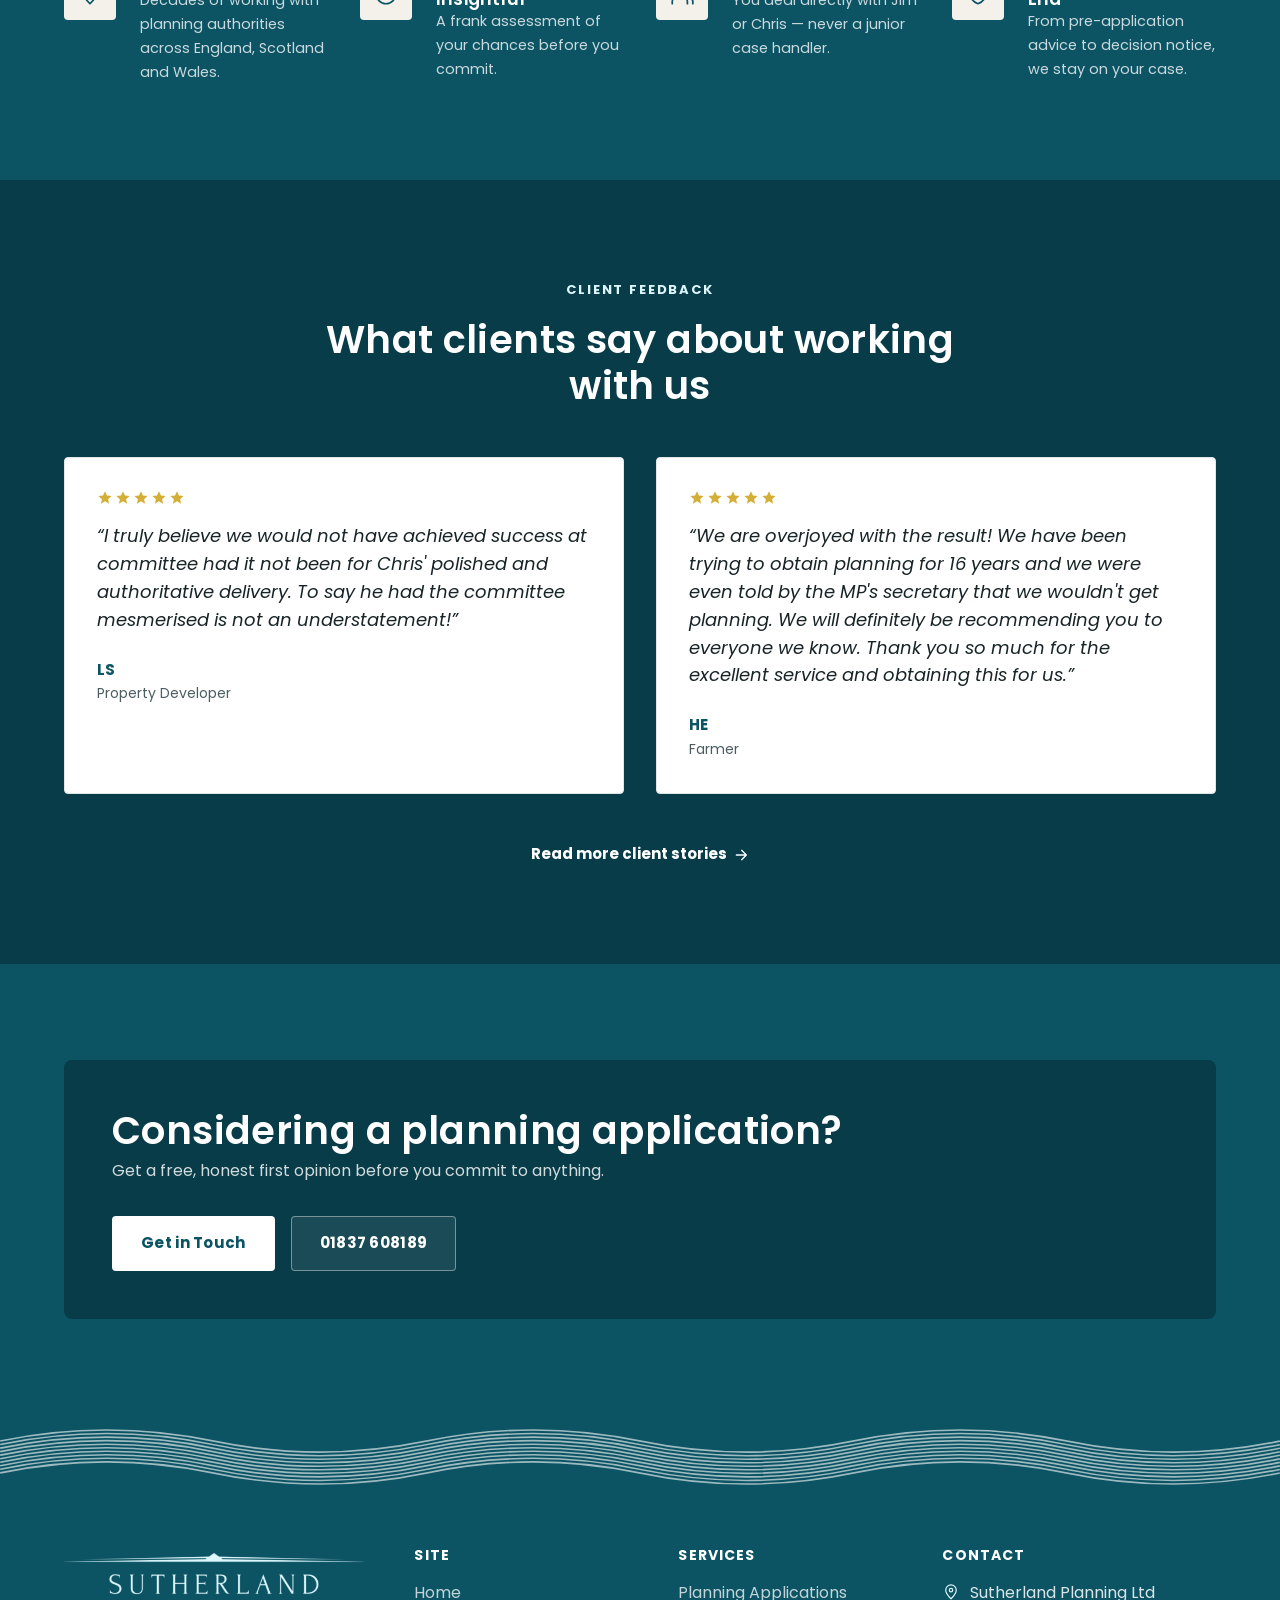
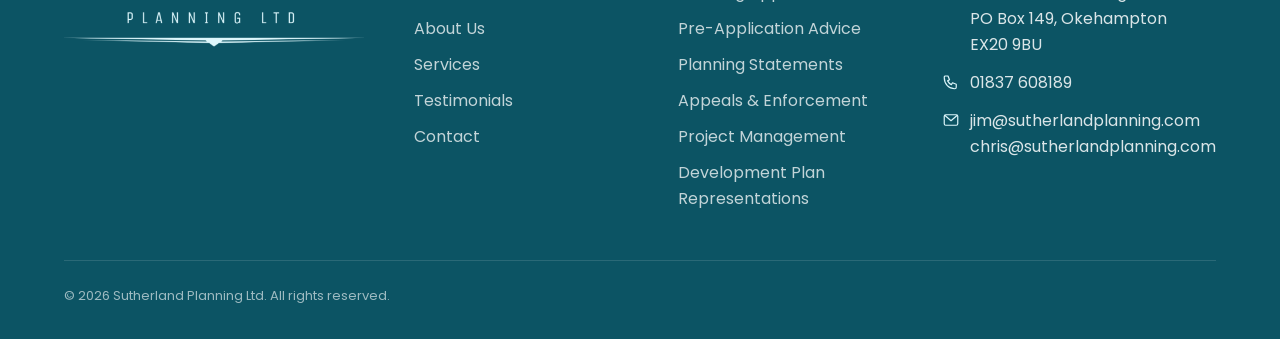
==== commit f00bf8ff: "Remove tagline from footer bottom bar" ====
--- a/index.html
+++ b/index.html
@@ -369,7 +369,6 @@
     </div>
     <div class="footer-bottom">
       <span>&copy; <span data-current-year>2026</span> Sutherland Planning Ltd. All rights reserved.</span>
-      <span>Town &amp; Country Planning Consultants, West of England</span>
     </div>
   </div>
 </footer>
--- a/assets/css/style.css
+++ b/assets/css/style.css
@@ -940,7 +940,7 @@
 @media (min-width: 768px) {
   .footer-grid { grid-template-columns: 1.4fr 1fr 1fr 1.2fr; }
 }
-.footer-brand img { width: 100%; max-width: 150px; height: auto; display: block; margin-bottom: var(--space-3); border-radius: 3px; }
+.footer-brand img { width: 100%; max-width: 300px; height: auto; display: block; margin-bottom: var(--space-3); border-radius: 3px; }
 .footer-brand p { color: rgba(255,255,255,0.7); max-width: 32ch; }
 .site-footer h4 {
   color: #fff;
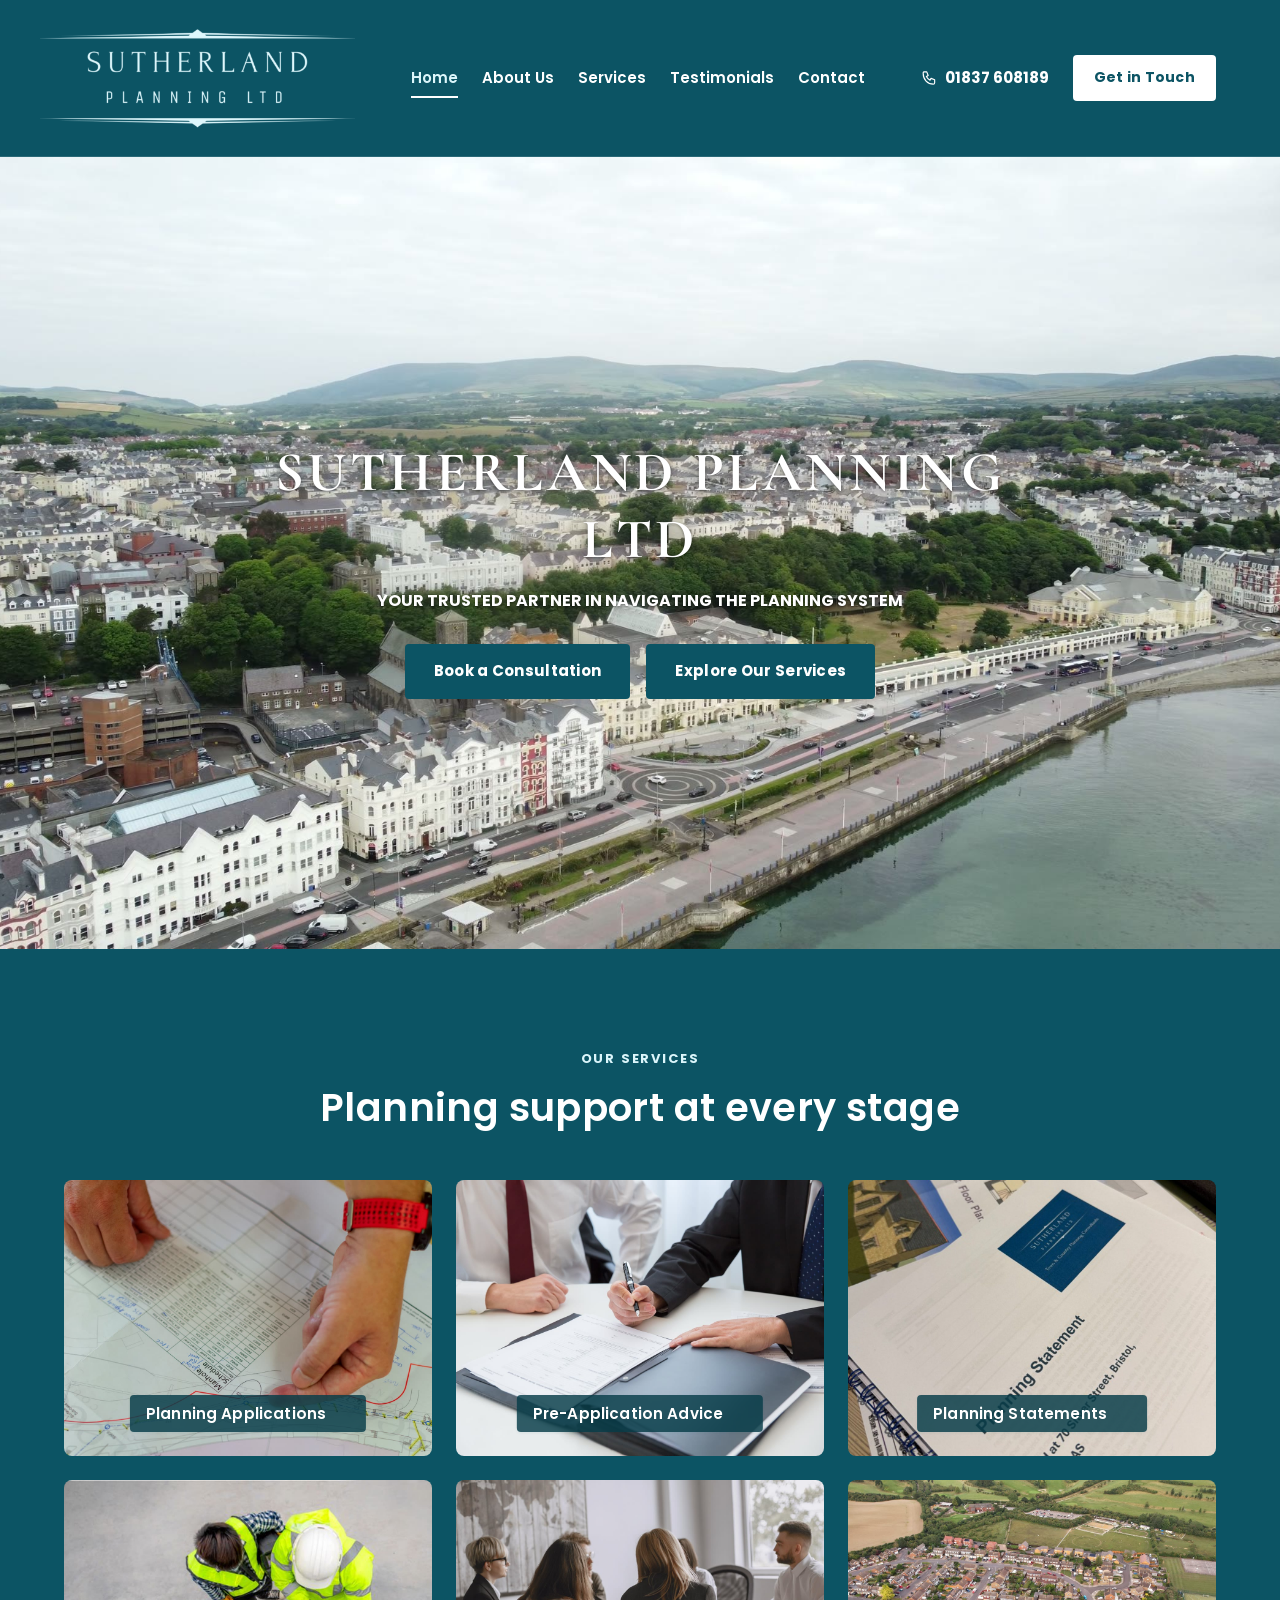
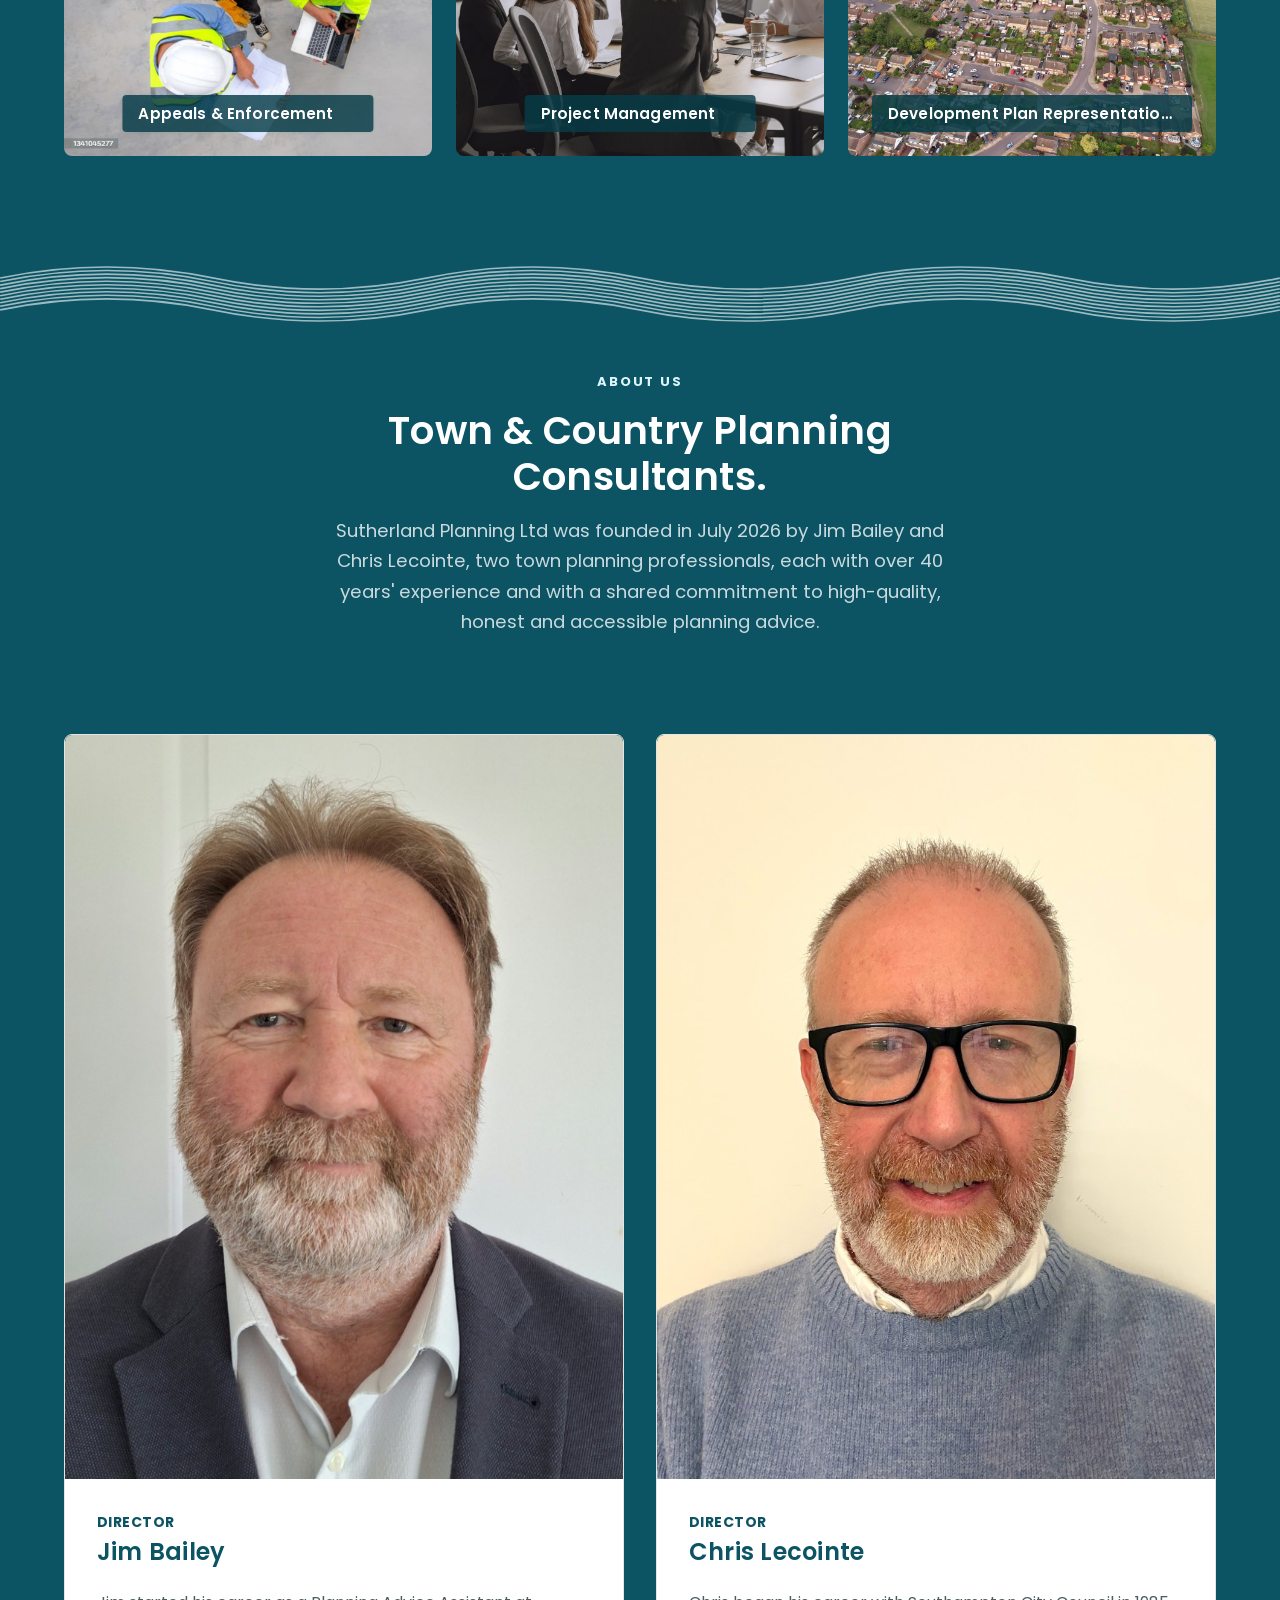
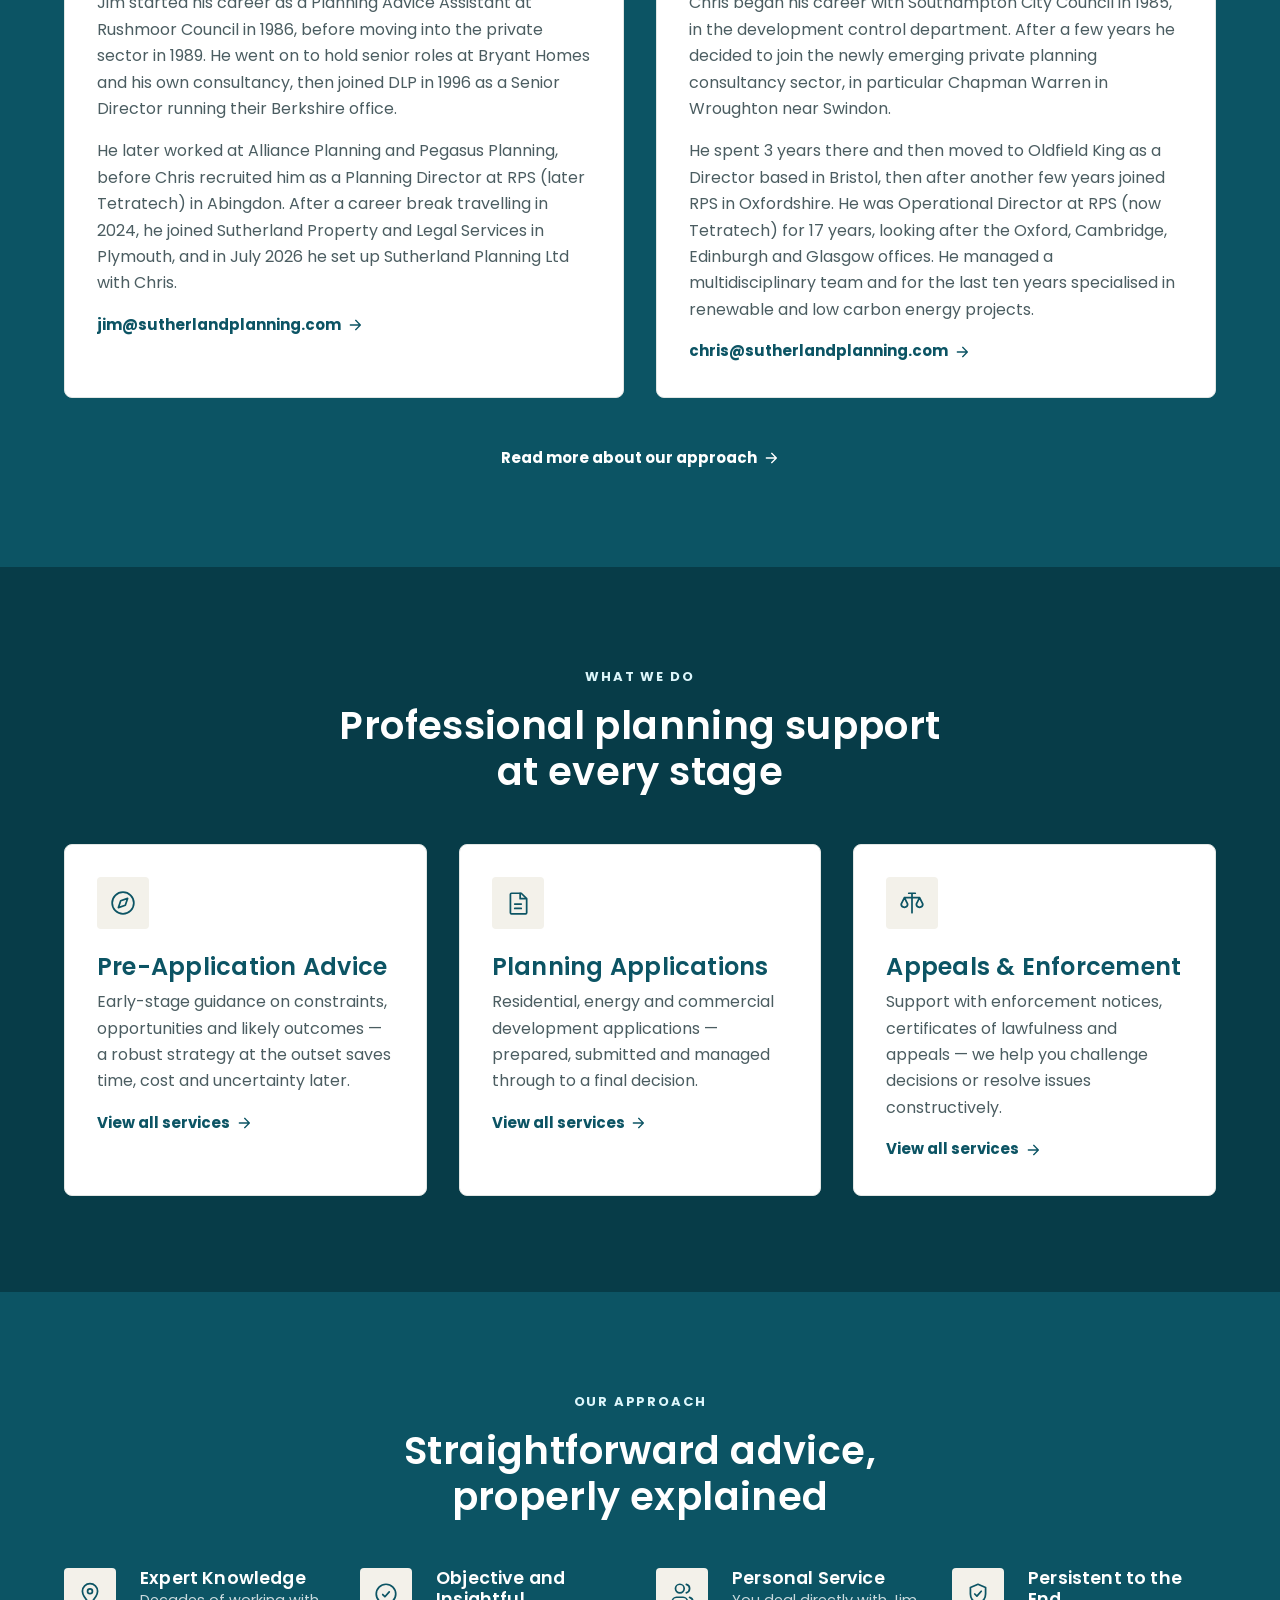
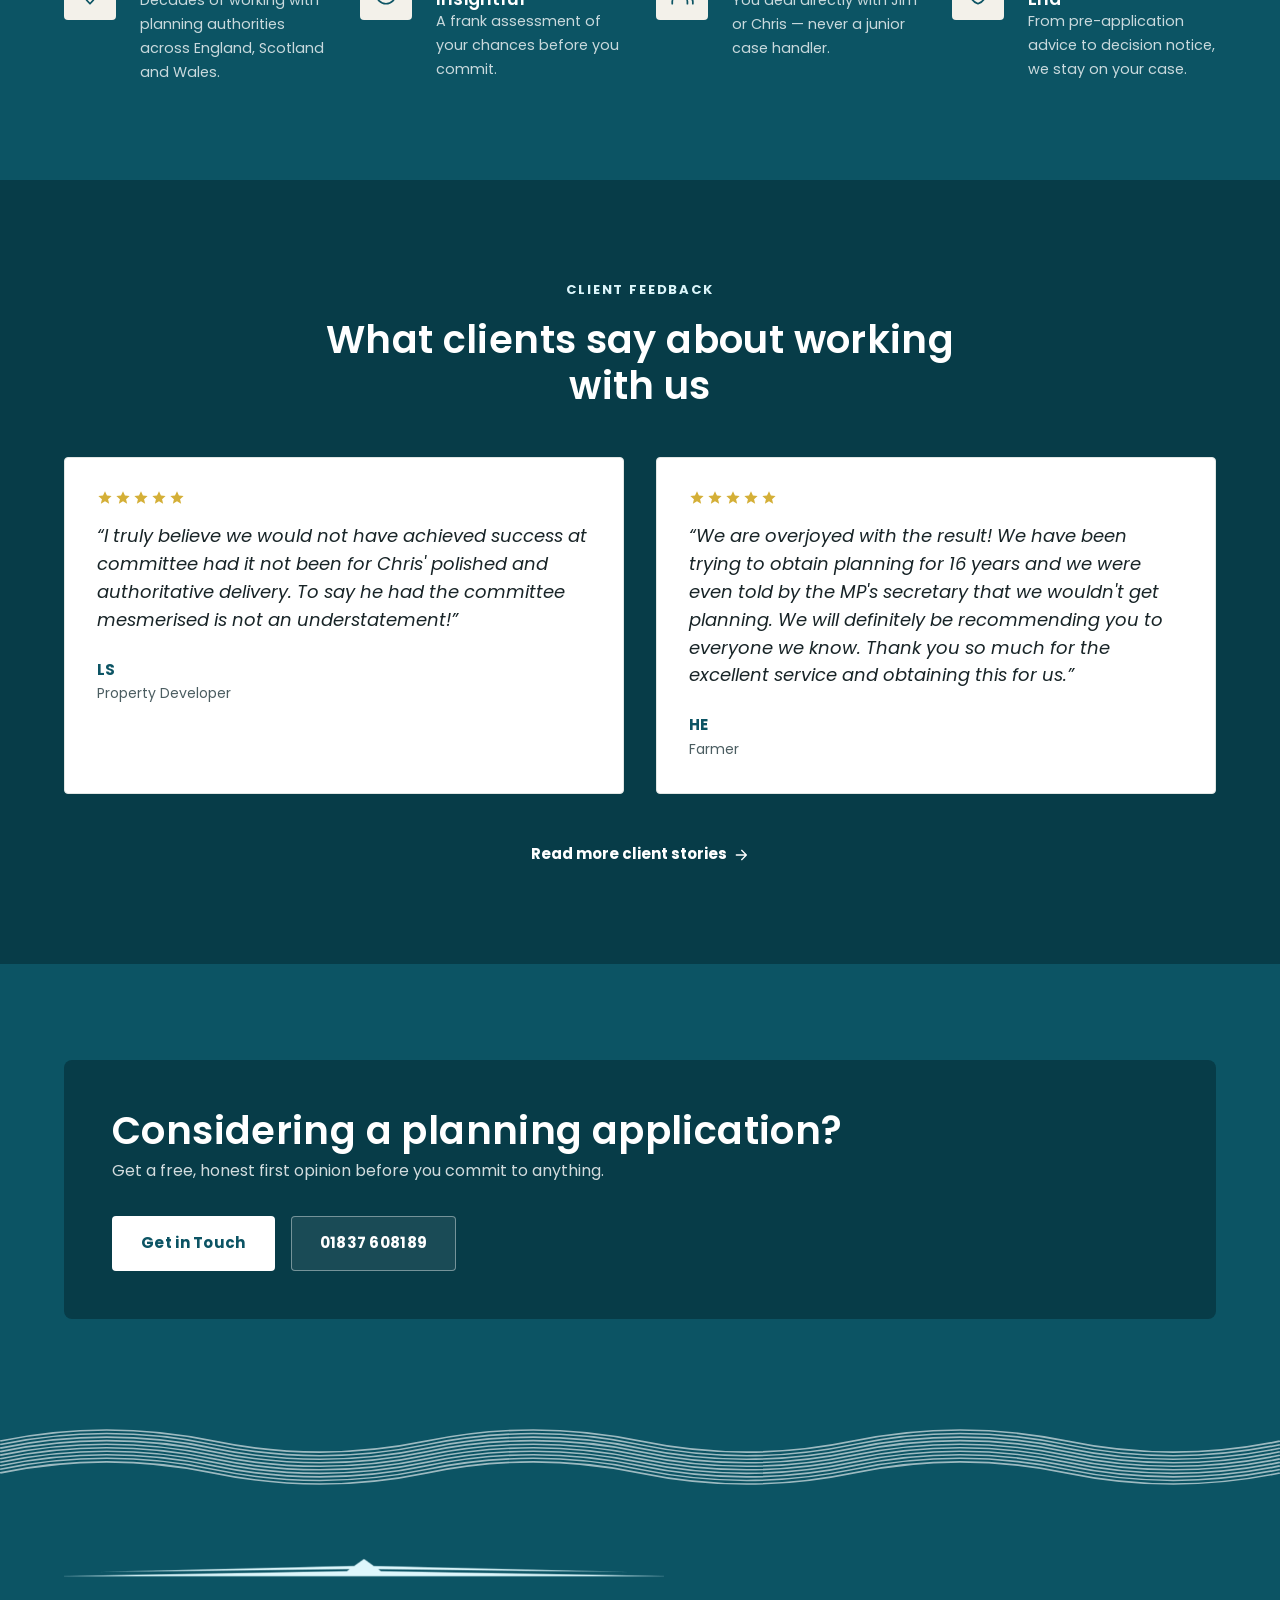
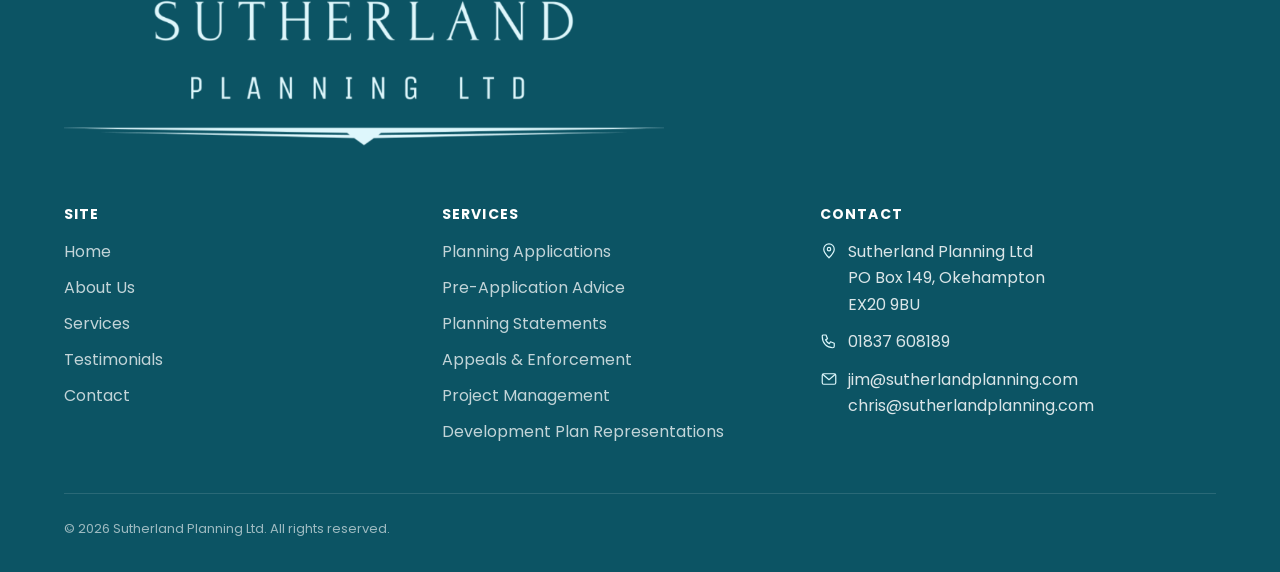
==== commit d2b1ba13: "Double footer logo size again by moving it out of the nav grid Keeps it from squeezing the Site/Serv" ====
--- a/index.html
+++ b/index.html
@@ -324,10 +324,10 @@
 <!-- ============ FOOTER ============ -->
 <footer class="site-footer">
   <div class="container">
+    <div class="footer-brand">
+      <img src="assets/img/logo-footer.png" alt="Sutherland Planning Ltd">
+    </div>
     <div class="footer-grid">
-      <div class="footer-brand">
-        <img src="assets/img/logo-footer.png" alt="Sutherland Planning Ltd">
-      </div>
       <div>
         <h4>Site</h4>
         <div class="footer-links">
--- a/assets/css/style.css
+++ b/assets/css/style.css
@@ -938,9 +938,10 @@
   grid-template-columns: 1fr;
 }
 @media (min-width: 768px) {
-  .footer-grid { grid-template-columns: 1.4fr 1fr 1fr 1.2fr; }
-}
-.footer-brand img { width: 100%; max-width: 300px; height: auto; display: block; margin-bottom: var(--space-3); border-radius: 3px; }
+  .footer-grid { grid-template-columns: 1fr 1fr 1.2fr; }
+}
+.footer-brand { margin-bottom: var(--space-5); }
+.footer-brand img { width: 100%; max-width: 600px; height: auto; display: block; border-radius: 3px; }
 .footer-brand p { color: rgba(255,255,255,0.7); max-width: 32ch; }
 .site-footer h4 {
   color: #fff;
